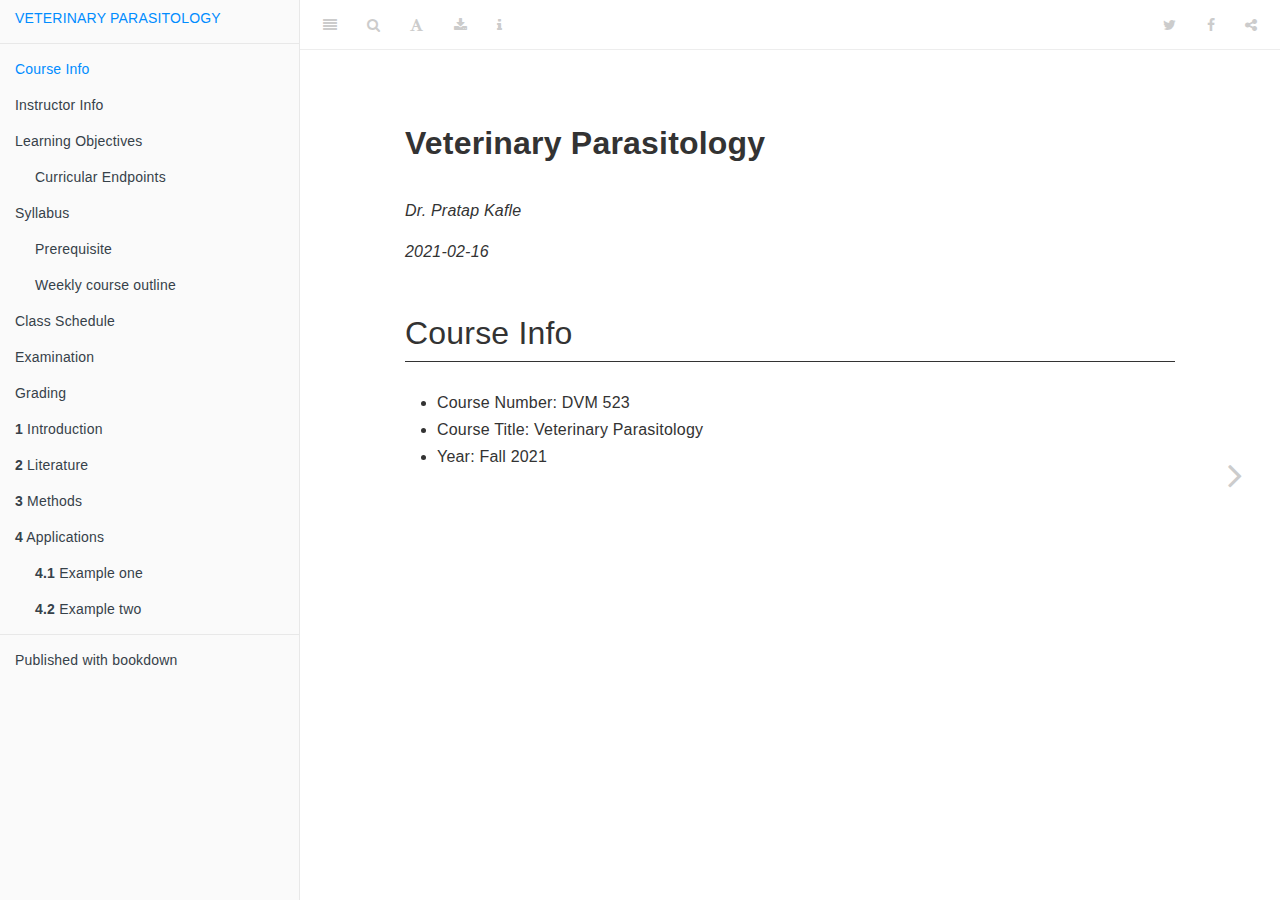
==== _book/index.html @ 23213d8e "First commit of the parasitology book. Just getting the template right" ====
<!DOCTYPE html>
<html lang="" xml:lang="">
<head>

  <meta charset="utf-8" />
  <meta http-equiv="X-UA-Compatible" content="IE=edge" />
  <title>Veterinary Parasitology</title>
  <meta name="description" content="This book is designed to provide valuable referencet to the veterinary parasitology course for 2nd Year DVM students. The book is for restricted use only." />
  <meta name="generator" content="bookdown 0.21 and GitBook 2.6.7" />

  <meta property="og:title" content="Veterinary Parasitology" />
  <meta property="og:type" content="book" />
  
  
  <meta property="og:description" content="This book is designed to provide valuable referencet to the veterinary parasitology course for 2nd Year DVM students. The book is for restricted use only." />
  

  <meta name="twitter:card" content="summary" />
  <meta name="twitter:title" content="Veterinary Parasitology" />
  
  <meta name="twitter:description" content="This book is designed to provide valuable referencet to the veterinary parasitology course for 2nd Year DVM students. The book is for restricted use only." />
  

<meta name="author" content="Dr. Pratap Kafle" />


<meta name="date" content="2021-02-16" />

  <meta name="viewport" content="width=device-width, initial-scale=1" />
  <meta name="apple-mobile-web-app-capable" content="yes" />
  <meta name="apple-mobile-web-app-status-bar-style" content="black" />
  
  

<link rel="next" href="instructor-info.html"/>
<script src="libs/header-attrs-2.6/header-attrs.js"></script>
<script src="libs/jquery-2.2.3/jquery.min.js"></script>
<link href="libs/gitbook-2.6.7/css/style.css" rel="stylesheet" />
<link href="libs/gitbook-2.6.7/css/plugin-table.css" rel="stylesheet" />
<link href="libs/gitbook-2.6.7/css/plugin-bookdown.css" rel="stylesheet" />
<link href="libs/gitbook-2.6.7/css/plugin-highlight.css" rel="stylesheet" />
<link href="libs/gitbook-2.6.7/css/plugin-search.css" rel="stylesheet" />
<link href="libs/gitbook-2.6.7/css/plugin-fontsettings.css" rel="stylesheet" />
<link href="libs/gitbook-2.6.7/css/plugin-clipboard.css" rel="stylesheet" />












<link rel="stylesheet" href="style.css" type="text/css" />
</head>

<body>



  <div class="book without-animation with-summary font-size-2 font-family-1" data-basepath=".">

    <div class="book-summary">
      <nav role="navigation">

<ul class="summary">
<li><a href="./">VETERINARY PARASITOLOGY</a></li>

<li class="divider"></li>
<li class="chapter" data-level="" data-path="index.html"><a href="index.html"><i class="fa fa-check"></i>Course Info</a></li>
<li class="chapter" data-level="" data-path="instructor-info.html"><a href="instructor-info.html"><i class="fa fa-check"></i>Instructor Info</a></li>
<li class="chapter" data-level="" data-path="learning-objectives.html"><a href="learning-objectives.html"><i class="fa fa-check"></i>Learning Objectives</a>
<ul>
<li class="chapter" data-level="" data-path="learning-objectives.html"><a href="learning-objectives.html#curricular-endpoints"><i class="fa fa-check"></i>Curricular Endpoints</a></li>
</ul></li>
<li class="chapter" data-level="" data-path="syllabus.html"><a href="syllabus.html"><i class="fa fa-check"></i>Syllabus</a>
<ul>
<li class="chapter" data-level="" data-path="syllabus.html"><a href="syllabus.html#prerequisite"><i class="fa fa-check"></i>Prerequisite</a></li>
<li class="chapter" data-level="" data-path="syllabus.html"><a href="syllabus.html#weekly-course-outline"><i class="fa fa-check"></i>Weekly course outline</a></li>
</ul></li>
<li class="chapter" data-level="" data-path="class-schedule.html"><a href="class-schedule.html"><i class="fa fa-check"></i>Class Schedule</a></li>
<li class="chapter" data-level="" data-path="examination.html"><a href="examination.html"><i class="fa fa-check"></i>Examination</a></li>
<li class="chapter" data-level="" data-path="grading.html"><a href="grading.html"><i class="fa fa-check"></i>Grading</a></li>
<li class="chapter" data-level="1" data-path="intro.html"><a href="intro.html"><i class="fa fa-check"></i><b>1</b> Introduction</a></li>
<li class="chapter" data-level="2" data-path="literature.html"><a href="literature.html"><i class="fa fa-check"></i><b>2</b> Literature</a></li>
<li class="chapter" data-level="3" data-path="methods.html"><a href="methods.html"><i class="fa fa-check"></i><b>3</b> Methods</a></li>
<li class="chapter" data-level="4" data-path="applications.html"><a href="applications.html"><i class="fa fa-check"></i><b>4</b> Applications</a>
<ul>
<li class="chapter" data-level="4.1" data-path="applications.html"><a href="applications.html#example-one"><i class="fa fa-check"></i><b>4.1</b> Example one</a></li>
<li class="chapter" data-level="4.2" data-path="applications.html"><a href="applications.html#example-two"><i class="fa fa-check"></i><b>4.2</b> Example two</a></li>
</ul></li>
<li class="divider"></li>
<li><a href="https://github.com/rstudio/bookdown" target="blank">Published with bookdown</a></li>

</ul>

      </nav>
    </div>

    <div class="book-body">
      <div class="body-inner">
        <div class="book-header" role="navigation">
          <h1>
            <i class="fa fa-circle-o-notch fa-spin"></i><a href="./">Veterinary Parasitology</a>
          </h1>
        </div>

        <div class="page-wrapper" tabindex="-1" role="main">
          <div class="page-inner">

            <section class="normal" id="section-">
<div id="header">
<h1 class="title">Veterinary Parasitology</h1>
<p class="author"><em>Dr. Pratap Kafle</em></p>
<p class="date"><em>2021-02-16</em></p>
</div>
<div id="course-info" class="section level1 unnumbered">
<h1>Course Info</h1>
<ul>
<li>Course Number: DVM 523</li>
<li>Course Title: Veterinary Parasitology</li>
<li>Year: Fall 2021</li>
</ul>
</div>
            </section>

          </div>
        </div>
      </div>

<a href="instructor-info.html" class="navigation navigation-next navigation-unique" aria-label="Next page"><i class="fa fa-angle-right"></i></a>
    </div>
  </div>
<script src="libs/gitbook-2.6.7/js/app.min.js"></script>
<script src="libs/gitbook-2.6.7/js/lunr.js"></script>
<script src="libs/gitbook-2.6.7/js/clipboard.min.js"></script>
<script src="libs/gitbook-2.6.7/js/plugin-search.js"></script>
<script src="libs/gitbook-2.6.7/js/plugin-sharing.js"></script>
<script src="libs/gitbook-2.6.7/js/plugin-fontsettings.js"></script>
<script src="libs/gitbook-2.6.7/js/plugin-bookdown.js"></script>
<script src="libs/gitbook-2.6.7/js/jquery.highlight.js"></script>
<script src="libs/gitbook-2.6.7/js/plugin-clipboard.js"></script>
<script>
gitbook.require(["gitbook"], function(gitbook) {
gitbook.start({
"sharing": {
"github": false,
"facebook": true,
"twitter": true,
"linkedin": false,
"weibo": false,
"instapaper": false,
"vk": false,
"all": ["facebook", "twitter", "linkedin", "weibo", "instapaper"]
},
"fontsettings": {
"theme": "white",
"family": "sans",
"size": 2
},
"edit": {
"link": null,
"text": null
},
"history": {
"link": null,
"text": null
},
"view": {
"link": null,
"text": null
},
"download": ["ParasitologyBook.pdf", "ParasitologyBook.epub"],
"toc": {
"collapse": "subsection"
}
});
});
</script>

</body>

</html>
---- _book/libs/gitbook-2.6.7/css/style.css ----
/*! normalize.css v2.1.0 | MIT License | git.io/normalize */img,legend{border:0}*,.fa{-webkit-font-smoothing:antialiased}.fa-ul>li,sub,sup{position:relative}.book .book-body .page-wrapper .page-inner section.normal hr:after,.book-langs-index .inner .languages:after,.buttons:after,.dropdown-menu .buttons:after{clear:both}body,html{-ms-text-size-adjust:100%;-webkit-text-size-adjust:100%}article,aside,details,figcaption,figure,footer,header,hgroup,main,nav,section,summary{display:block}audio,canvas,video{display:inline-block}.hidden,[hidden]{display:none}audio:not([controls]){display:none;height:0}html{font-family:sans-serif}body,figure{margin:0}a:focus{outline:dotted thin}a:active,a:hover{outline:0}h1{font-size:2em;margin:.67em 0}abbr[title]{border-bottom:1px dotted}b,strong{font-weight:700}dfn{font-style:italic}hr{-moz-box-sizing:content-box;box-sizing:content-box;height:0}mark{background:#ff0;color:#000}code,kbd,pre,samp{font-family:monospace,serif;font-size:1em}pre{white-space:pre-wrap}q{quotes:"\201C" "\201D" "\2018" "\2019"}small{font-size:80%}sub,sup{font-size:75%;line-height:0;vertical-align:baseline}sup{top:-.5em}sub{bottom:-.25em}svg:not(:root){overflow:hidden}fieldset{border:1px solid silver;margin:0 2px;padding:.35em .625em .75em}legend{padding:0}button,input,select,textarea{font-family:inherit;font-size:100%;margin:0}button,input{line-height:normal}button,select{text-transform:none}button,html input[type=button],input[type=reset],input[type=submit]{-webkit-appearance:button;cursor:pointer}button[disabled],html input[disabled]{cursor:default}input[type=checkbox],input[type=radio]{box-sizing:border-box;padding:0}input[type=search]{-webkit-appearance:textfield;-moz-box-sizing:content-box;-webkit-box-sizing:content-box;box-sizing:content-box}input[type=search]::-webkit-search-cancel-button{margin-right:10px;}button::-moz-focus-inner,input::-moz-focus-inner{border:0;padding:0}textarea{overflow:auto;vertical-align:top}table{border-collapse:collapse;border-spacing:0}/*!
 * Preboot v2
 *
 * Open sourced under MIT license by @mdo.
 * Some variables and mixins from Bootstrap (Apache 2 license).
 */.link-inherit,.link-inherit:focus,.link-inherit:hover{color:inherit}.fa,.fa-stack{display:inline-block}/*!
 *  Font Awesome 4.1.0 by @davegandy - http://fontawesome.io - @fontawesome
 *  License - http://fontawesome.io/license (Font: SIL OFL 1.1, CSS: MIT License)
 */@font-face{font-family:FontAwesome;src:url(./fontawesome/fontawesome-webfont.ttf?v=4.1.0) format('truetype');font-weight:400;font-style:normal}.fa{font-family:FontAwesome;font-style:normal;font-weight:400;line-height:1;-moz-osx-font-smoothing:grayscale}.book .book-header,.book .book-summary{font-family:"Helvetica Neue",Helvetica,Arial,sans-serif}.fa-lg{font-size:1.33333333em;line-height:.75em;vertical-align:-15%}.fa-2x{font-size:2em}.fa-3x{font-size:3em}.fa-4x{font-size:4em}.fa-5x{font-size:5em}.fa-fw{width:1.28571429em;text-align:center}.fa-ul{padding-left:0;margin-left:2.14285714em;list-style-type:none}.fa-li{position:absolute;left:-2.14285714em;width:2.14285714em;top:.14285714em;text-align:center}.fa-li.fa-lg{left:-1.85714286em}.fa-border{padding:.2em .25em .15em;border:.08em solid #eee;border-radius:.1em}.pull-right{float:right}.pull-left{float:left}.fa.pull-left{margin-right:.3em}.fa.pull-right{margin-left:.3em}.fa-spin{-webkit-animation:spin 2s infinite linear;-moz-animation:spin 2s infinite linear;-o-animation:spin 2s infinite linear;animation:spin 2s infinite linear}@-moz-keyframes spin{0%{-moz-transform:rotate(0)}100%{-moz-transform:rotate(359deg)}}@-webkit-keyframes spin{0%{-webkit-transform:rotate(0)}100%{-webkit-transform:rotate(359deg)}}@-o-keyframes spin{0%{-o-transform:rotate(0)}100%{-o-transform:rotate(359deg)}}@keyframes spin{0%{-webkit-transform:rotate(0);transform:rotate(0)}100%{-webkit-transform:rotate(359deg);transform:rotate(359deg)}}.fa-rotate-90{filter:progid:DXImageTransform.Microsoft.BasicImage(rotation=1);-webkit-transform:rotate(90deg);-moz-transform:rotate(90deg);-ms-transform:rotate(90deg);-o-transform:rotate(90deg);transform:rotate(90deg)}.fa-rotate-180{filter:progid:DXImageTransform.Microsoft.BasicImage(rotation=2);-webkit-transform:rotate(180deg);-moz-transform:rotate(180deg);-ms-transform:rotate(180deg);-o-transform:rotate(180deg);transform:rotate(180deg)}.fa-rotate-270{filter:progid:DXImageTransform.Microsoft.BasicImage(rotation=3);-webkit-transform:rotate(270deg);-moz-transform:rotate(270deg);-ms-transform:rotate(270deg);-o-transform:rotate(270deg);transform:rotate(270deg)}.fa-flip-horizontal{filter:progid:DXImageTransform.Microsoft.BasicImage(rotation=0, mirror=1);-webkit-transform:scale(-1,1);-moz-transform:scale(-1,1);-ms-transform:scale(-1,1);-o-transform:scale(-1,1);transform:scale(-1,1)}.fa-flip-vertical{filter:progid:DXImageTransform.Microsoft.BasicImage(rotation=2, mirror=1);-webkit-transform:scale(1,-1);-moz-transform:scale(1,-1);-ms-transform:scale(1,-1);-o-transform:scale(1,-1);transform:scale(1,-1)}.fa-stack{position:relative;width:2em;height:2em;line-height:2em;vertical-align:middle}.fa-stack-1x,.fa-stack-2x{position:absolute;left:0;width:100%;text-align:center}.fa-stack-1x{line-height:inherit}.fa-stack-2x{font-size:2em}.fa-inverse{color:#fff}.fa-glass:before{content:"\f000"}.fa-music:before{content:"\f001"}.fa-search:before{content:"\f002"}.fa-envelope-o:before{content:"\f003"}.fa-heart:before{content:"\f004"}.fa-star:before{content:"\f005"}.fa-star-o:before{content:"\f006"}.fa-user:before{content:"\f007"}.fa-film:before{content:"\f008"}.fa-th-large:before{content:"\f009"}.fa-th:before{content:"\f00a"}.fa-th-list:before{content:"\f00b"}.fa-check:before{content:"\f00c"}.fa-times:before{content:"\f00d"}.fa-search-plus:before{content:"\f00e"}.fa-search-minus:before{content:"\f010"}.fa-power-off:before{content:"\f011"}.fa-signal:before{content:"\f012"}.fa-cog:before,.fa-gear:before{content:"\f013"}.fa-trash-o:before{content:"\f014"}.fa-home:before{content:"\f015"}.fa-file-o:before{content:"\f016"}.fa-clock-o:before{content:"\f017"}.fa-road:before{content:"\f018"}.fa-download:before{content:"\f019"}.fa-arrow-circle-o-down:before{content:"\f01a"}.fa-arrow-circle-o-up:before{content:"\f01b"}.fa-inbox:before{content:"\f01c"}.fa-play-circle-o:before{content:"\f01d"}.fa-repeat:before,.fa-rotate-right:before{content:"\f01e"}.fa-refresh:before{content:"\f021"}.fa-list-alt:before{content:"\f022"}.fa-lock:before{content:"\f023"}.fa-flag:before{content:"\f024"}.fa-headphones:before{content:"\f025"}.fa-volume-off:before{content:"\f026"}.fa-volume-down:before{content:"\f027"}.fa-volume-up:before{content:"\f028"}.fa-qrcode:before{content:"\f029"}.fa-barcode:before{content:"\f02a"}.fa-tag:before{content:"\f02b"}.fa-tags:before{content:"\f02c"}.fa-book:before{content:"\f02d"}.fa-bookmark:before{content:"\f02e"}.fa-print:before{content:"\f02f"}.fa-camera:before{content:"\f030"}.fa-font:before{content:"\f031"}.fa-bold:before{content:"\f032"}.fa-italic:before{content:"\f033"}.fa-text-height:before{content:"\f034"}.fa-text-width:before{content:"\f035"}.fa-align-left:before{content:"\f036"}.fa-align-center:before{content:"\f037"}.fa-align-right:before{content:"\f038"}.fa-align-justify:before{content:"\f039"}.fa-list:before{content:"\f03a"}.fa-dedent:before,.fa-outdent:before{content:"\f03b"}.fa-indent:before{content:"\f03c"}.fa-video-camera:before{content:"\f03d"}.fa-image:before,.fa-photo:before,.fa-picture-o:before{content:"\f03e"}.fa-pencil:before{content:"\f040"}.fa-map-marker:before{content:"\f041"}.fa-adjust:before{content:"\f042"}.fa-tint:before{content:"\f043"}.fa-edit:before,.fa-pencil-square-o:before{content:"\f044"}.fa-share-square-o:before{content:"\f045"}.fa-check-square-o:before{content:"\f046"}.fa-arrows:before{content:"\f047"}.fa-step-backward:before{content:"\f048"}.fa-fast-backward:before{content:"\f049"}.fa-backward:before{content:"\f04a"}.fa-play:before{content:"\f04b"}.fa-pause:before{content:"\f04c"}.fa-stop:before{content:"\f04d"}.fa-forward:before{content:"\f04e"}.fa-fast-forward:before{content:"\f050"}.fa-step-forward:before{content:"\f051"}.fa-eject:before{content:"\f052"}.fa-chevron-left:before{content:"\f053"}.fa-chevron-right:before{content:"\f054"}.fa-plus-circle:before{content:"\f055"}.fa-minus-circle:before{content:"\f056"}.fa-times-circle:before{content:"\f057"}.fa-check-circle:before{content:"\f058"}.fa-question-circle:before{content:"\f059"}.fa-info-circle:before{content:"\f05a"}.fa-crosshairs:before{content:"\f05b"}.fa-times-circle-o:before{content:"\f05c"}.fa-check-circle-o:before{content:"\f05d"}.fa-ban:before{content:"\f05e"}.fa-arrow-left:before{content:"\f060"}.fa-arrow-right:before{content:"\f061"}.fa-arrow-up:before{content:"\f062"}.fa-arrow-down:before{content:"\f063"}.fa-mail-forward:before,.fa-share:before{content:"\f064"}.fa-expand:before{content:"\f065"}.fa-compress:before{content:"\f066"}.fa-plus:before{content:"\f067"}.fa-minus:before{content:"\f068"}.fa-asterisk:before{content:"\f069"}.fa-exclamation-circle:before{content:"\f06a"}.fa-gift:before{content:"\f06b"}.fa-leaf:before{content:"\f06c"}.fa-fire:before{content:"\f06d"}.fa-eye:before{content:"\f06e"}.fa-eye-slash:before{content:"\f070"}.fa-exclamation-triangle:before,.fa-warning:before{content:"\f071"}.fa-plane:before{content:"\f072"}.fa-calendar:before{content:"\f073"}.fa-random:before{content:"\f074"}.fa-comment:before{content:"\f075"}.fa-magnet:before{content:"\f076"}.fa-chevron-up:before{content:"\f077"}.fa-chevron-down:before{content:"\f078"}.fa-retweet:before{content:"\f079"}.fa-shopping-cart:before{content:"\f07a"}.fa-folder:before{content:"\f07b"}.fa-folder-open:before{content:"\f07c"}.fa-arrows-v:before{content:"\f07d"}.fa-arrows-h:before{content:"\f07e"}.fa-bar-chart-o:before{content:"\f080"}.fa-twitter-square:before{content:"\f081"}.fa-facebook-square:before{content:"\f082"}.fa-camera-retro:before{content:"\f083"}.fa-key:before{content:"\f084"}.fa-cogs:before,.fa-gears:before{content:"\f085"}.fa-comments:before{content:"\f086"}.fa-thumbs-o-up:before{content:"\f087"}.fa-thumbs-o-down:before{content:"\f088"}.fa-star-half:before{content:"\f089"}.fa-heart-o:before{content:"\f08a"}.fa-sign-out:before{content:"\f08b"}.fa-linkedin-square:before{content:"\f08c"}.fa-thumb-tack:before{content:"\f08d"}.fa-external-link:before{content:"\f08e"}.fa-sign-in:before{content:"\f090"}.fa-trophy:before{content:"\f091"}.fa-github-square:before{content:"\f092"}.fa-upload:before{content:"\f093"}.fa-lemon-o:before{content:"\f094"}.fa-phone:before{content:"\f095"}.fa-square-o:before{content:"\f096"}.fa-bookmark-o:before{content:"\f097"}.fa-phone-square:before{content:"\f098"}.fa-twitter:before{content:"\f099"}.fa-facebook:before{content:"\f09a"}.fa-github:before{content:"\f09b"}.fa-unlock:before{content:"\f09c"}.fa-credit-card:before{content:"\f09d"}.fa-rss:before{content:"\f09e"}.fa-hdd-o:before{content:"\f0a0"}.fa-bullhorn:before{content:"\f0a1"}.fa-bell:before{content:"\f0f3"}.fa-certificate:before{content:"\f0a3"}.fa-hand-o-right:before{content:"\f0a4"}.fa-hand-o-left:before{content:"\f0a5"}.fa-hand-o-up:before{content:"\f0a6"}.fa-hand-o-down:before{content:"\f0a7"}.fa-arrow-circle-left:before{content:"\f0a8"}.fa-arrow-circle-right:before{content:"\f0a9"}.fa-arrow-circle-up:before{content:"\f0aa"}.fa-arrow-circle-down:before{content:"\f0ab"}.fa-globe:before{content:"\f0ac"}.fa-wrench:before{content:"\f0ad"}.fa-tasks:before{content:"\f0ae"}.fa-filter:before{content:"\f0b0"}.fa-briefcase:before{content:"\f0b1"}.fa-arrows-alt:before{content:"\f0b2"}.fa-group:before,.fa-users:before{content:"\f0c0"}.fa-chain:before,.fa-link:before{content:"\f0c1"}.fa-cloud:before{content:"\f0c2"}.fa-flask:before{content:"\f0c3"}.fa-cut:before,.fa-scissors:before{content:"\f0c4"}.fa-copy:before,.fa-files-o:before{content:"\f0c5"}.fa-paperclip:before{content:"\f0c6"}.fa-floppy-o:before,.fa-save:before{content:"\f0c7"}.fa-square:before{content:"\f0c8"}.fa-bars:before,.fa-navicon:before,.fa-reorder:before{content:"\f0c9"}.fa-list-ul:before{content:"\f0ca"}.fa-list-ol:before{content:"\f0cb"}.fa-strikethrough:before{content:"\f0cc"}.fa-underline:before{content:"\f0cd"}.fa-table:before{content:"\f0ce"}.fa-magic:before{content:"\f0d0"}.fa-truck:before{content:"\f0d1"}.fa-pinterest:before{content:"\f0d2"}.fa-pinterest-square:before{content:"\f0d3"}.fa-google-plus-square:before{content:"\f0d4"}.fa-google-plus:before{content:"\f0d5"}.fa-money:before{content:"\f0d6"}.fa-caret-down:before{content:"\f0d7"}.fa-caret-up:before{content:"\f0d8"}.fa-caret-left:before{content:"\f0d9"}.fa-caret-right:before{content:"\f0da"}.fa-columns:before{content:"\f0db"}.fa-sort:before,.fa-unsorted:before{content:"\f0dc"}.fa-sort-desc:before,.fa-sort-down:before{content:"\f0dd"}.fa-sort-asc:before,.fa-sort-up:before{content:"\f0de"}.fa-envelope:before{content:"\f0e0"}.fa-linkedin:before{content:"\f0e1"}.fa-rotate-left:before,.fa-undo:before{content:"\f0e2"}.fa-gavel:before,.fa-legal:before{content:"\f0e3"}.fa-dashboard:before,.fa-tachometer:before{content:"\f0e4"}.fa-comment-o:before{content:"\f0e5"}.fa-comments-o:before{content:"\f0e6"}.fa-bolt:before,.fa-flash:before{content:"\f0e7"}.fa-sitemap:before{content:"\f0e8"}.fa-umbrella:before{content:"\f0e9"}.fa-clipboard:before,.fa-paste:before{content:"\f0ea"}.fa-lightbulb-o:before{content:"\f0eb"}.fa-exchange:before{content:"\f0ec"}.fa-cloud-download:before{content:"\f0ed"}.fa-cloud-upload:before{content:"\f0ee"}.fa-user-md:before{content:"\f0f0"}.fa-stethoscope:before{content:"\f0f1"}.fa-suitcase:before{content:"\f0f2"}.fa-bell-o:before{content:"\f0a2"}.fa-coffee:before{content:"\f0f4"}.fa-cutlery:before{content:"\f0f5"}.fa-file-text-o:before{content:"\f0f6"}.fa-building-o:before{content:"\f0f7"}.fa-hospital-o:before{content:"\f0f8"}.fa-ambulance:before{content:"\f0f9"}.fa-medkit:before{content:"\f0fa"}.fa-fighter-jet:before{content:"\f0fb"}.fa-beer:before{content:"\f0fc"}.fa-h-square:before{content:"\f0fd"}.fa-plus-square:before{content:"\f0fe"}.fa-angle-double-left:before{content:"\f100"}.fa-angle-double-right:before{content:"\f101"}.fa-angle-double-up:before{content:"\f102"}.fa-angle-double-down:before{content:"\f103"}.fa-angle-left:before{content:"\f104"}.fa-angle-right:before{content:"\f105"}.fa-angle-up:before{content:"\f106"}.fa-angle-down:before{content:"\f107"}.fa-desktop:before{content:"\f108"}.fa-laptop:before{content:"\f109"}.fa-tablet:before{content:"\f10a"}.fa-mobile-phone:before,.fa-mobile:before{content:"\f10b"}.fa-circle-o:before{content:"\f10c"}.fa-quote-left:before{content:"\f10d"}.fa-quote-right:before{content:"\f10e"}.fa-spinner:before{content:"\f110"}.fa-circle:before{content:"\f111"}.fa-mail-reply:before,.fa-reply:before{content:"\f112"}.fa-github-alt:before{content:"\f113"}.fa-folder-o:before{content:"\f114"}.fa-folder-open-o:before{content:"\f115"}.fa-smile-o:before{content:"\f118"}.fa-frown-o:before{content:"\f119"}.fa-meh-o:before{content:"\f11a"}.fa-gamepad:before{content:"\f11b"}.fa-keyboard-o:before{content:"\f11c"}.fa-flag-o:before{content:"\f11d"}.fa-flag-checkered:before{content:"\f11e"}.fa-terminal:before{content:"\f120"}.fa-code:before{content:"\f121"}.fa-mail-reply-all:before,.fa-reply-all:before{content:"\f122"}.fa-star-half-empty:before,.fa-star-half-full:before,.fa-star-half-o:before{content:"\f123"}.fa-location-arrow:before{content:"\f124"}.fa-crop:before{content:"\f125"}.fa-code-fork:before{content:"\f126"}.fa-chain-broken:before,.fa-unlink:before{content:"\f127"}.fa-question:before{content:"\f128"}.fa-info:before{content:"\f129"}.fa-exclamation:before{content:"\f12a"}.fa-superscript:before{content:"\f12b"}.fa-subscript:before{content:"\f12c"}.fa-eraser:before{content:"\f12d"}.fa-puzzle-piece:before{content:"\f12e"}.fa-microphone:before{content:"\f130"}.fa-microphone-slash:before{content:"\f131"}.fa-shield:before{content:"\f132"}.fa-calendar-o:before{content:"\f133"}.fa-fire-extinguisher:before{content:"\f134"}.fa-rocket:before{content:"\f135"}.fa-maxcdn:before{content:"\f136"}.fa-chevron-circle-left:before{content:"\f137"}.fa-chevron-circle-right:before{content:"\f138"}.fa-chevron-circle-up:before{content:"\f139"}.fa-chevron-circle-down:before{content:"\f13a"}.fa-html5:before{content:"\f13b"}.fa-css3:before{content:"\f13c"}.fa-anchor:before{content:"\f13d"}.fa-unlock-alt:before{content:"\f13e"}.fa-bullseye:before{content:"\f140"}.fa-ellipsis-h:before{content:"\f141"}.fa-ellipsis-v:before{content:"\f142"}.fa-rss-square:before{content:"\f143"}.fa-play-circle:before{content:"\f144"}.fa-ticket:before{content:"\f145"}.fa-minus-square:before{content:"\f146"}.fa-minus-square-o:before{content:"\f147"}.fa-level-up:before{content:"\f148"}.fa-level-down:before{content:"\f149"}.fa-check-square:before{content:"\f14a"}.fa-pencil-square:before{content:"\f14b"}.fa-external-link-square:before{content:"\f14c"}.fa-share-square:before{content:"\f14d"}.fa-compass:before{content:"\f14e"}.fa-caret-square-o-down:before,.fa-toggle-down:before{content:"\f150"}.fa-caret-square-o-up:before,.fa-toggle-up:before{content:"\f151"}.fa-caret-square-o-right:before,.fa-toggle-right:before{content:"\f152"}.fa-eur:before,.fa-euro:before{content:"\f153"}.fa-gbp:before{content:"\f154"}.fa-dollar:before,.fa-usd:before{content:"\f155"}.fa-inr:before,.fa-rupee:before{content:"\f156"}.fa-cny:before,.fa-jpy:before,.fa-rmb:before,.fa-yen:before{content:"\f157"}.fa-rouble:before,.fa-rub:before,.fa-ruble:before{content:"\f158"}.fa-krw:before,.fa-won:before{content:"\f159"}.fa-bitcoin:before,.fa-btc:before{content:"\f15a"}.fa-file:before{content:"\f15b"}.fa-file-text:before{content:"\f15c"}.fa-sort-alpha-asc:before{content:"\f15d"}.fa-sort-alpha-desc:before{content:"\f15e"}.fa-sort-amount-asc:before{content:"\f160"}.fa-sort-amount-desc:before{content:"\f161"}.fa-sort-numeric-asc:before{content:"\f162"}.fa-sort-numeric-desc:before{content:"\f163"}.fa-thumbs-up:before{content:"\f164"}.fa-thumbs-down:before{content:"\f165"}.fa-youtube-square:before{content:"\f166"}.fa-youtube:before{content:"\f167"}.fa-xing:before{content:"\f168"}.fa-xing-square:before{content:"\f169"}.fa-youtube-play:before{content:"\f16a"}.fa-dropbox:before{content:"\f16b"}.fa-stack-overflow:before{content:"\f16c"}.fa-instagram:before{content:"\f16d"}.fa-flickr:before{content:"\f16e"}.fa-adn:before{content:"\f170"}.fa-bitbucket:before{content:"\f171"}.fa-bitbucket-square:before{content:"\f172"}.fa-tumblr:before{content:"\f173"}.fa-tumblr-square:before{content:"\f174"}.fa-long-arrow-down:before{content:"\f175"}.fa-long-arrow-up:before{content:"\f176"}.fa-long-arrow-left:before{content:"\f177"}.fa-long-arrow-right:before{content:"\f178"}.fa-apple:before{content:"\f179"}.fa-windows:before{content:"\f17a"}.fa-android:before{content:"\f17b"}.fa-linux:before{content:"\f17c"}.fa-dribbble:before{content:"\f17d"}.fa-skype:before{content:"\f17e"}.fa-foursquare:before{content:"\f180"}.fa-trello:before{content:"\f181"}.fa-female:before{content:"\f182"}.fa-male:before{content:"\f183"}.fa-gittip:before{content:"\f184"}.fa-sun-o:before{content:"\f185"}.fa-moon-o:before{content:"\f186"}.fa-archive:before{content:"\f187"}.fa-bug:before{content:"\f188"}.fa-vk:before{content:"\f189"}.fa-weibo:before{content:"\f18a"}.fa-renren:before{content:"\f18b"}.fa-pagelines:before{content:"\f18c"}.fa-stack-exchange:before{content:"\f18d"}.fa-arrow-circle-o-right:before{content:"\f18e"}.fa-arrow-circle-o-left:before{content:"\f190"}.fa-caret-square-o-left:before,.fa-toggle-left:before{content:"\f191"}.fa-dot-circle-o:before{content:"\f192"}.fa-wheelchair:before{content:"\f193"}.fa-vimeo-square:before{content:"\f194"}.fa-try:before,.fa-turkish-lira:before{content:"\f195"}.fa-plus-square-o:before{content:"\f196"}.fa-space-shuttle:before{content:"\f197"}.fa-slack:before{content:"\f198"}.fa-envelope-square:before{content:"\f199"}.fa-wordpress:before{content:"\f19a"}.fa-openid:before{content:"\f19b"}.fa-bank:before,.fa-institution:before,.fa-university:before{content:"\f19c"}.fa-graduation-cap:before,.fa-mortar-board:before{content:"\f19d"}.fa-yahoo:before{content:"\f19e"}.fa-google:before{content:"\f1a0"}.fa-reddit:before{content:"\f1a1"}.fa-reddit-square:before{content:"\f1a2"}.fa-stumbleupon-circle:before{content:"\f1a3"}.fa-stumbleupon:before{content:"\f1a4"}.fa-delicious:before{content:"\f1a5"}.fa-digg:before{content:"\f1a6"}.fa-pied-piper-square:before,.fa-pied-piper:before{content:"\f1a7"}.fa-pied-piper-alt:before{content:"\f1a8"}.fa-drupal:before{content:"\f1a9"}.fa-joomla:before{content:"\f1aa"}.fa-language:before{content:"\f1ab"}.fa-fax:before{content:"\f1ac"}.fa-building:before{content:"\f1ad"}.fa-child:before{content:"\f1ae"}.fa-paw:before{content:"\f1b0"}.fa-spoon:before{content:"\f1b1"}.fa-cube:before{content:"\f1b2"}.fa-cubes:before{content:"\f1b3"}.fa-behance:before{content:"\f1b4"}.fa-behance-square:before{content:"\f1b5"}.fa-steam:before{content:"\f1b6"}.fa-steam-square:before{content:"\f1b7"}.fa-recycle:before{content:"\f1b8"}.fa-automobile:before,.fa-car:before{content:"\f1b9"}.fa-cab:before,.fa-taxi:before{content:"\f1ba"}.fa-tree:before{content:"\f1bb"}.fa-spotify:before{content:"\f1bc"}.fa-deviantart:before{content:"\f1bd"}.fa-soundcloud:before{content:"\f1be"}.fa-database:before{content:"\f1c0"}.fa-file-pdf-o:before{content:"\f1c1"}.fa-file-word-o:before{content:"\f1c2"}.fa-file-excel-o:before{content:"\f1c3"}.fa-file-powerpoint-o:before{content:"\f1c4"}.fa-file-image-o:before,.fa-file-photo-o:before,.fa-file-picture-o:before{content:"\f1c5"}.fa-file-archive-o:before,.fa-file-zip-o:before{content:"\f1c6"}.fa-file-audio-o:before,.fa-file-sound-o:before{content:"\f1c7"}.fa-file-movie-o:before,.fa-file-video-o:before{content:"\f1c8"}.fa-file-code-o:before{content:"\f1c9"}.fa-vine:before{content:"\f1ca"}.fa-codepen:before{content:"\f1cb"}.fa-jsfiddle:before{content:"\f1cc"}.fa-life-bouy:before,.fa-life-ring:before,.fa-life-saver:before,.fa-support:before{content:"\f1cd"}.fa-circle-o-notch:before{content:"\f1ce"}.fa-ra:before,.fa-rebel:before{content:"\f1d0"}.fa-empire:before,.fa-ge:before{content:"\f1d1"}.fa-git-square:before{content:"\f1d2"}.fa-git:before{content:"\f1d3"}.fa-hacker-news:before{content:"\f1d4"}.fa-tencent-weibo:before{content:"\f1d5"}.fa-qq:before{content:"\f1d6"}.fa-wechat:before,.fa-weixin:before{content:"\f1d7"}.fa-paper-plane:before,.fa-send:before{content:"\f1d8"}.fa-paper-plane-o:before,.fa-send-o:before{content:"\f1d9"}.fa-history:before{content:"\f1da"}.fa-circle-thin:before{content:"\f1db"}.fa-header:before{content:"\f1dc"}.fa-paragraph:before{content:"\f1dd"}.fa-sliders:before{content:"\f1de"}.fa-share-alt:before{content:"\f1e0"}.fa-share-alt-square:before{content:"\f1e1"}.fa-bomb:before{content:"\f1e2"}.book-langs-index{width:100%;height:100%;padding:40px 0;margin:0;overflow:auto}@media (max-width:600px){.book-langs-index{padding:0}}.book-langs-index .inner{max-width:600px;width:100%;margin:0 auto;padding:30px;background:#fff;border-radius:3px}.book-langs-index .inner h3{margin:0}.book-langs-index .inner .languages{list-style:none;padding:20px 30px;margin-top:20px;border-top:1px solid #eee}.book-langs-index .inner .languages:after,.book-langs-index .inner .languages:before{content:" ";display:table;line-height:0}.book-langs-index .inner .languages li{width:50%;float:left;padding:10px 5px;font-size:16px}@media (max-width:600px){.book-langs-index .inner .languages li{width:100%;max-width:100%}}.book .book-header{overflow:visible;height:50px;padding:0 8px;z-index:2;font-size:.85em;color:#7e888b;background:0 0}.book .book-header .btn{display:block;height:50px;padding:0 15px;border-bottom:none;color:#ccc;text-transform:uppercase;line-height:50px;-webkit-box-shadow:none!important;box-shadow:none!important;position:relative;font-size:14px}.book .book-header .btn:hover{position:relative;text-decoration:none;color:#444;background:0 0}.book .book-header h1{margin:0;font-size:20px;font-weight:200;text-align:center;line-height:50px;opacity:0;padding-left:200px;padding-right:200px;-webkit-transition:opacity .2s ease;-moz-transition:opacity .2s ease;-o-transition:opacity .2s ease;transition:opacity .2s ease;overflow:hidden;text-overflow:ellipsis;white-space:nowrap}.book .book-header h1 a,.book .book-header h1 a:hover{color:inherit;text-decoration:none}@media (max-width:1000px){.book .book-header h1{display:none}}.book .book-header h1 i{display:none}.book .book-header:hover h1{opacity:1}.book.is-loading .book-header h1 i{display:inline-block}.book.is-loading .book-header h1 a{display:none}.dropdown{position:relative}.dropdown-menu{position:absolute;top:100%;left:0;z-index:100;display:none;float:left;min-width:160px;padding:0;margin:2px 0 0;list-style:none;font-size:14px;background-color:#fafafa;border:1px solid rgba(0,0,0,.07);border-radius:1px;-webkit-box-shadow:0 6px 12px rgba(0,0,0,.175);box-shadow:0 6px 12px rgba(0,0,0,.175);background-clip:padding-box}.dropdown-menu.open{display:block}.dropdown-menu.dropdown-left{left:auto;right:4%}.dropdown-menu.dropdown-left .dropdown-caret{right:14px;left:auto}.dropdown-menu .dropdown-caret{position:absolute;top:-8px;left:14px;width:18px;height:10px;float:left;overflow:hidden}.dropdown-menu .dropdown-caret .caret-inner,.dropdown-menu .dropdown-caret .caret-outer{display:inline-block;top:0;border-left:9px solid transparent;border-right:9px solid transparent;position:absolute}.dropdown-menu .dropdown-caret .caret-outer{border-bottom:9px solid rgba(0,0,0,.1);height:auto;left:0;width:auto;margin-left:-1px}.dropdown-menu .dropdown-caret .caret-inner{margin-top:-1px;top:1px;border-bottom:9px solid #fafafa}.dropdown-menu .buttons{border-bottom:1px solid rgba(0,0,0,.07)}.dropdown-menu .buttons:after,.dropdown-menu .buttons:before{content:" ";display:table;line-height:0}.dropdown-menu .buttons:last-child{border-bottom:none}.dropdown-menu .buttons .button{border:0;background-color:transparent;color:#a6a6a6;width:100%;text-align:center;float:left;line-height:1.42857143;padding:8px 4px}.alert,.dropdown-menu .buttons .button:hover{color:#444}.dropdown-menu .buttons .button:focus,.dropdown-menu .buttons .button:hover{outline:0}.dropdown-menu .buttons .button.size-2{width:50%}.dropdown-menu .buttons .button.size-3{width:33%}.alert{padding:15px;margin-bottom:20px;background:#eee;border-bottom:5px solid #ddd}.alert-success{background:#dff0d8;border-color:#d6e9c6;color:#3c763d}.alert-info{background:#d9edf7;border-color:#bce8f1;color:#31708f}.alert-danger{background:#f2dede;border-color:#ebccd1;color:#a94442}.alert-warning{background:#fcf8e3;border-color:#faebcc;color:#8a6d3b}.book .book-summary{position:absolute;top:0;left:-300px;bottom:0;z-index:1;width:300px;color:#364149;background:#fafafa;border-right:1px solid rgba(0,0,0,.07);-webkit-transition:left 250ms ease;-moz-transition:left 250ms ease;-o-transition:left 250ms ease;transition:left 250ms ease}.book .book-summary ul.summary{position:absolute;top:0;left:0;right:0;bottom:0;overflow-y:auto;list-style:none;margin:0;padding:0;-webkit-transition:top .5s ease;-moz-transition:top .5s ease;-o-transition:top .5s ease;transition:top .5s ease}.book .book-summary ul.summary li{list-style:none}.book .book-summary ul.summary li.divider{height:1px;margin:7px 0;overflow:hidden;background:rgba(0,0,0,.07)}.book .book-summary ul.summary li i.fa-check{display:none;position:absolute;right:9px;top:16px;font-size:9px;color:#3c3}.book .book-summary ul.summary li.done>a{color:#364149;font-weight:400}.book .book-summary ul.summary li.done>a i{display:inline}.book .book-summary ul.summary li a,.book .book-summary ul.summary li span{display:block;padding:10px 15px;border-bottom:none;color:#364149;background:0 0;text-overflow:ellipsis;overflow:hidden;white-space:nowrap;position:relative}.book .book-summary ul.summary li span{cursor:not-allowed;opacity:.3;filter:alpha(opacity=30)}.book .book-summary ul.summary li a:hover,.book .book-summary ul.summary li.active>a{color:#008cff;background:0 0;text-decoration:none}.book .book-summary ul.summary li ul{padding-left:20px}@media (max-width:600px){.book .book-summary{width:calc(100% - 60px);bottom:0;left:-100%}}.book.with-summary .book-summary{left:0}.book.without-animation .book-summary{-webkit-transition:none!important;-moz-transition:none!important;-o-transition:none!important;transition:none!important}.book{position:relative;width:100%;height:100%}.book .book-body,.book .book-body .body-inner{position:absolute;top:0;left:0;overflow-y:auto;bottom:0;right:0}.book .book-body{color:#000;background:#fff;-webkit-transition:left 250ms ease;-moz-transition:left 250ms ease;-o-transition:left 250ms ease;transition:left 250ms ease}.book .book-body .page-wrapper{position:relative;outline:0}.book .book-body .page-wrapper .page-inner{max-width:800px;margin:0 auto;padding:20px 0 40px}.book .book-body .page-wrapper .page-inner section{margin:0;padding:5px 15px;background:#fff;border-radius:2px;line-height:1.7;font-size:1.6rem}.book .book-body .page-wrapper .page-inner .btn-group .btn{border-radius:0;background:#eee;border:0}@media (max-width:1240px){.book .book-body{-webkit-transition:-webkit-transform 250ms ease;-moz-transition:-moz-transform 250ms ease;-o-transition:-o-transform 250ms ease;transition:transform 250ms ease;padding-bottom:20px}.book .book-body .body-inner{position:static;min-height:calc(100% - 50px)}}@media (min-width:600px){.book.with-summary .book-body{left:300px}}@media (max-width:600px){.book.with-summary{overflow:hidden}.book.with-summary .book-body{-webkit-transform:translate(calc(100% - 60px),0);-moz-transform:translate(calc(100% - 60px),0);-ms-transform:translate(calc(100% - 60px),0);-o-transform:translate(calc(100% - 60px),0);transform:translate(calc(100% - 60px),0)}}.book.without-animation .book-body{-webkit-transition:none!important;-moz-transition:none!important;-o-transition:none!important;transition:none!important}.buttons:after,.buttons:before{content:" ";display:table;line-height:0}.button{border:0;background:#eee;color:#666;width:100%;text-align:center;float:left;line-height:1.42857143;padding:8px 4px}.button:hover{color:#444}.button:focus,.button:hover{outline:0}.button.size-2{width:50%}.button.size-3{width:33%}.book .book-body .page-wrapper .page-inner section{display:none}.book .book-body .page-wrapper .page-inner section.normal{display:block;word-wrap:break-word;overflow:hidden;color:#333;line-height:1.7;text-size-adjust:100%;-ms-text-size-adjust:100%;-webkit-text-size-adjust:100%;-moz-text-size-adjust:100%}.book .book-body .page-wrapper .page-inner section.normal *{box-sizing:border-box;-webkit-box-sizing:border-box;}.book .book-body .page-wrapper .page-inner section.normal>:first-child{margin-top:0!important}.book .book-body .page-wrapper .page-inner section.normal>:last-child{margin-bottom:0!important}.book .book-body .page-wrapper .page-inner section.normal blockquote,.book .book-body .page-wrapper .page-inner section.normal code,.book .book-body .page-wrapper .page-inner section.normal figure,.book .book-body .page-wrapper .page-inner section.normal img,.book .book-body .page-wrapper .page-inner section.normal pre,.book .book-body .page-wrapper .page-inner section.normal table,.book .book-body .page-wrapper .page-inner section.normal tr{page-break-inside:avoid}.book .book-body .page-wrapper .page-inner section.normal h2,.book .book-body .page-wrapper .page-inner section.normal h3,.book .book-body .page-wrapper .page-inner section.normal h4,.book .book-body .page-wrapper .page-inner section.normal h5,.book .book-body .page-wrapper .page-inner section.normal p{orphans:3;widows:3}.book .book-body .page-wrapper .page-inner section.normal h1,.book .book-body .page-wrapper .page-inner section.normal h2,.book .book-body .page-wrapper .page-inner section.normal h3,.book .book-body .page-wrapper .page-inner section.normal h4,.book .book-body .page-wrapper .page-inner section.normal h5{page-break-after:avoid}.book .book-body .page-wrapper .page-inner section.normal b,.book .book-body .page-wrapper .page-inner section.normal strong{font-weight:700}.book .book-body .page-wrapper .page-inner section.normal em{font-style:italic}.book .book-body .page-wrapper .page-inner section.normal blockquote,.book .book-body .page-wrapper .page-inner section.normal dl,.book .book-body .page-wrapper .page-inner section.normal ol,.book .book-body .page-wrapper .page-inner section.normal p,.book .book-body .page-wrapper .page-inner section.normal table,.book .book-body .page-wrapper .page-inner section.normal ul{margin-top:0;margin-bottom:.85em}.book .book-body .page-wrapper .page-inner section.normal a{color:#4183c4;text-decoration:none;background:0 0}.book .book-body .page-wrapper .page-inner section.normal a:active,.book .book-body .page-wrapper .page-inner section.normal a:focus,.book .book-body .page-wrapper .page-inner section.normal a:hover{outline:0;text-decoration:underline}.book .book-body .page-wrapper .page-inner section.normal img{border:0;max-width:100%}.book .book-body .page-wrapper .page-inner section.normal hr{height:4px;padding:0;margin:1.7em 0;overflow:hidden;background-color:#e7e7e7;border:none}.book .book-body .page-wrapper .page-inner section.normal hr:after,.book .book-body .page-wrapper .page-inner section.normal hr:before{display:table;content:" "}.book .book-body .page-wrapper .page-inner section.normal h1,.book .book-body .page-wrapper .page-inner section.normal h2,.book .book-body .page-wrapper .page-inner section.normal h3,.book .book-body .page-wrapper .page-inner section.normal h4,.book .book-body .page-wrapper .page-inner section.normal h5,.book .book-body .page-wrapper .page-inner section.normal h6{margin-top:1.275em;margin-bottom:.85em;}.book .book-body .page-wrapper .page-inner section.normal h1{font-size:2em}.book .book-body .page-wrapper .page-inner section.normal h2{font-size:1.75em}.book .book-body .page-wrapper .page-inner section.normal h3{font-size:1.5em}.book .book-body .page-wrapper .page-inner section.normal h4{font-size:1.25em}.book .book-body .page-wrapper .page-inner section.normal h5{font-size:1em}.book .book-body .page-wrapper .page-inner section.normal h6{font-size:1em;color:#777}.book .book-body .page-wrapper .page-inner section.normal code,.book .book-body .page-wrapper .page-inner section.normal pre{font-family:Consolas,"Liberation Mono",Menlo,Courier,monospace;direction:ltr;border:none;color:inherit}.book .book-body .page-wrapper .page-inner section.normal pre{overflow:auto;word-wrap:normal;margin:0 0 1.275em;padding:.85em 1em;background:#f7f7f7}.book .book-body .page-wrapper .page-inner section.normal pre>code{display:inline;max-width:initial;padding:0;margin:0;overflow:initial;line-height:inherit;font-size:.85em;white-space:pre;background:0 0}.book .book-body .page-wrapper .page-inner section.normal pre>code:after,.book .book-body .page-wrapper .page-inner section.normal pre>code:before{content:normal}.book .book-body .page-wrapper .page-inner section.normal code{padding:.2em;margin:0;font-size:.85em;background-color:#f7f7f7}.book .book-body .page-wrapper .page-inner section.normal code:after,.book .book-body .page-wrapper .page-inner section.normal code:before{letter-spacing:-.2em;content:"\00a0"}.book .book-body .page-wrapper .page-inner section.normal ol,.book .book-body .page-wrapper .page-inner section.normal ul{padding:0 0 0 2em;margin:0 0 .85em}.book .book-body .page-wrapper .page-inner section.normal ol ol,.book .book-body .page-wrapper .page-inner section.normal ol ul,.book .book-body .page-wrapper .page-inner section.normal ul ol,.book .book-body .page-wrapper .page-inner section.normal ul ul{margin-top:0;margin-bottom:0}.book .book-body .page-wrapper .page-inner section.normal ol ol{list-style-type:lower-roman}.book .book-body .page-wrapper .page-inner section.normal blockquote{margin:0 0 .85em;padding:0 15px;opacity:0.75;border-left:4px solid #dcdcdc}.book .book-body .page-wrapper .page-inner section.normal blockquote:first-child{margin-top:0}.book .book-body .page-wrapper .page-inner section.normal blockquote:last-child{margin-bottom:0}.book .book-body .page-wrapper .page-inner section.normal dl{padding:0}.book .book-body .page-wrapper .page-inner section.normal dl dt{padding:0;margin-top:.85em;font-style:italic;font-weight:700}.book .book-body .page-wrapper .page-inner section.normal dl dd{padding:0 .85em;margin-bottom:.85em}.book .book-body .page-wrapper .page-inner section.normal dd{margin-left:0}.book .book-body .page-wrapper .page-inner section.normal .glossary-term{cursor:help;text-decoration:underline}.book .book-body .navigation{position:absolute;top:50px;bottom:0;margin:0;max-width:150px;min-width:90px;display:flex;justify-content:center;align-content:center;flex-direction:column;font-size:40px;color:#ccc;text-align:center;-webkit-transition:all 350ms ease;-moz-transition:all 350ms ease;-o-transition:all 350ms ease;transition:all 350ms ease}.book .book-body .navigation:hover{text-decoration:none;color:#444}.book .book-body .navigation.navigation-next{right:0}.book .book-body .navigation.navigation-prev{left:0}@media (max-width:1240px){.book .book-body .navigation{position:static;top:auto;max-width:50%;width:50%;display:inline-block;float:left}.book .book-body .navigation.navigation-unique{max-width:100%;width:100%}}.book .book-body .page-wrapper .page-inner section.glossary{margin-bottom:40px}.book .book-body .page-wrapper .page-inner section.glossary h2 a,.book .book-body .page-wrapper .page-inner section.glossary h2 a:hover{color:inherit;text-decoration:none}.book .book-body .page-wrapper .page-inner section.glossary .glossary-index{list-style:none;margin:0;padding:0}.book .book-body .page-wrapper .page-inner section.glossary .glossary-index li{display:inline;margin:0 8px;white-space:nowrap}*{-webkit-box-sizing:border-box;-moz-box-sizing:border-box;box-sizing:border-box;-webkit-overflow-scrolling:touch;-webkit-tap-highlight-color:transparent;-webkit-text-size-adjust:none;-webkit-touch-callout:none}a{text-decoration:none}body,html{height:100%}html{font-size:62.5%}body{text-rendering:optimizeLegibility;font-smoothing:antialiased;font-family:"Helvetica Neue",Helvetica,Arial,sans-serif;font-size:14px;letter-spacing:.2px;text-size-adjust:100%}
.book .book-summary ul.summary li a span {display:inline;padding:initial;overflow:visible;cursor:auto;opacity:1;}
---- _book/libs/gitbook-2.6.7/css/plugin-table.css ----
.book .book-body .page-wrapper .page-inner section.normal table{display:table;width:100%;border-collapse:collapse;border-spacing:0;overflow:auto}.book .book-body .page-wrapper .page-inner section.normal table td,.book .book-body .page-wrapper .page-inner section.normal table th{padding:6px 13px;border:1px solid #ddd}.book .book-body .page-wrapper .page-inner section.normal table tr{background-color:#fff;border-top:1px solid #ccc}.book .book-body .page-wrapper .page-inner section.normal table tr:nth-child(2n){background-color:#f8f8f8}.book .book-body .page-wrapper .page-inner section.normal table th{font-weight:700}
---- _book/libs/gitbook-2.6.7/css/plugin-bookdown.css ----
.book .book-header h1 {
  padding-left: 20px;
  padding-right: 20px;
}
.book .book-header.fixed {
  position: fixed;
  right: 0;
  top: 0;
  left: 0;
  border-bottom: 1px solid rgba(0,0,0,.07);
}
span.search-highlight {
  background-color: #ffff88;
}
@media (min-width: 600px) {
  .book.with-summary .book-header.fixed {
    left: 300px;
  }
}
@media (max-width: 1240px) {
  .book .book-body.fixed {
    top: 50px;
  }
  .book .book-body.fixed .body-inner {
    top: auto;
  }
}
@media (max-width: 600px) {
  .book.with-summary .book-header.fixed {
    left: calc(100% - 60px);
    min-width: 300px;
  }
  .book.with-summary .book-body {
    transform: none;
    left: calc(100% - 60px);
    min-width: 300px;
  }
  .book .book-body.fixed {
    top: 0;
  }
}

.book .book-body.fixed .body-inner {
  top: 50px;
}
.book .book-body .page-wrapper .page-inner section.normal sub, .book .book-body .page-wrapper .page-inner section.normal sup {
  font-size: 85%;
}

@media print {
  .book .book-summary, .book .book-body .book-header, .fa {
    display: none !important;
  }
  .book .book-body.fixed {
    left: 0px;
  }
  .book .book-body,.book .book-body .body-inner, .book.with-summary {
    overflow: visible !important;
  }
}
.kable_wrapper {
  border-spacing: 20px 0;
  border-collapse: separate;
  border: none;
  margin: auto;
}
.kable_wrapper > tbody > tr > td {
  vertical-align: top;
}
.book .book-body .page-wrapper .page-inner section.normal table tr.header {
  border-top-width: 2px;
}
.book .book-body .page-wrapper .page-inner section.normal table tr:last-child td {
  border-bottom-width: 2px;
}
.book .book-body .page-wrapper .page-inner section.normal table td, .book .book-body .page-wrapper .page-inner section.normal table th {
  border-left: none;
  border-right: none;
}
.book .book-body .page-wrapper .page-inner section.normal table.kable_wrapper > tbody > tr, .book .book-body .page-wrapper .page-inner section.normal table.kable_wrapper > tbody > tr > td {
  border-top: none;
}
.book .book-body .page-wrapper .page-inner section.normal table.kable_wrapper > tbody > tr:last-child > td {
    border-bottom: none;
}

div.theorem, div.lemma, div.corollary, div.proposition, div.conjecture {
  font-style: italic;
}
span.theorem, span.lemma, span.corollary, span.proposition, span.conjecture {
  font-style: normal;
}
div.proof>*:last-child:after {
  content: "\25a2";
  float: right;
}
.header-section-number {
  padding-right: .5em;
}
---- _book/libs/gitbook-2.6.7/css/plugin-highlight.css ----
.book .book-body .page-wrapper .page-inner section.normal pre,
.book .book-body .page-wrapper .page-inner section.normal code {
  /* http://jmblog.github.com/color-themes-for-google-code-highlightjs */
  /* Tomorrow Comment */
  /* Tomorrow Red */
  /* Tomorrow Orange */
  /* Tomorrow Yellow */
  /* Tomorrow Green */
  /* Tomorrow Aqua */
  /* Tomorrow Blue */
  /* Tomorrow Purple */
}
.book .book-body .page-wrapper .page-inner section.normal pre .hljs-comment,
.book .book-body .page-wrapper .page-inner section.normal code .hljs-comment,
.book .book-body .page-wrapper .page-inner section.normal pre .hljs-title,
.book .book-body .page-wrapper .page-inner section.normal code .hljs-title {
  color: #8e908c;
}
.book .book-body .page-wrapper .page-inner section.normal pre .hljs-variable,
.book .book-body .page-wrapper .page-inner section.normal code .hljs-variable,
.book .book-body .page-wrapper .page-inner section.normal pre .hljs-attribute,
.book .book-body .page-wrapper .page-inner section.normal code .hljs-attribute,
.book .book-body .page-wrapper .page-inner section.normal pre .hljs-tag,
.book .book-body .page-wrapper .page-inner section.normal code .hljs-tag,
.book .book-body .page-wrapper .page-inner section.normal pre .hljs-regexp,
.book .book-body .page-wrapper .page-inner section.normal code .hljs-regexp,
.book .book-body .page-wrapper .page-inner section.normal pre .ruby .hljs-constant,
.book .book-body .page-wrapper .page-inner section.normal code .ruby .hljs-constant,
.book .book-body .page-wrapper .page-inner section.normal pre .xml .hljs-tag .hljs-title,
.book .book-body .page-wrapper .page-inner section.normal code .xml .hljs-tag .hljs-title,
.book .book-body .page-wrapper .page-inner section.normal pre .xml .hljs-pi,
.book .book-body .page-wrapper .page-inner section.normal code .xml .hljs-pi,
.book .book-body .page-wrapper .page-inner section.normal pre .xml .hljs-doctype,
.book .book-body .page-wrapper .page-inner section.normal code .xml .hljs-doctype,
.book .book-body .page-wrapper .page-inner section.normal pre .html .hljs-doctype,
.book .book-body .page-wrapper .page-inner section.normal code .html .hljs-doctype,
.book .book-body .page-wrapper .page-inner section.normal pre .css .hljs-id,
.book .book-body .page-wrapper .page-inner section.normal code .css .hljs-id,
.book .book-body .page-wrapper .page-inner section.normal pre .css .hljs-class,
.book .book-body .page-wrapper .page-inner section.normal code .css .hljs-class,
.book .book-body .page-wrapper .page-inner section.normal pre .css .hljs-pseudo,
.book .book-body .page-wrapper .page-inner section.normal code .css .hljs-pseudo {
  color: #c82829;
}
.book .book-body .page-wrapper .page-inner section.normal pre .hljs-number,
.book .book-body .page-wrapper .page-inner section.normal code .hljs-number,
.book .book-body .page-wrapper .page-inner section.normal pre .hljs-preprocessor,
.book .book-body .page-wrapper .page-inner section.normal code .hljs-preprocessor,
.book .book-body .page-wrapper .page-inner section.normal pre .hljs-pragma,
.book .book-body .page-wrapper .page-inner section.normal code .hljs-pragma,
.book .book-body .page-wrapper .page-inner section.normal pre .hljs-built_in,
.book .book-body .page-wrapper .page-inner section.normal code .hljs-built_in,
.book .book-body .page-wrapper .page-inner section.normal pre .hljs-literal,
.book .book-body .page-wrapper .page-inner section.normal code .hljs-literal,
.book .book-body .page-wrapper .page-inner section.normal pre .hljs-params,
.book .book-body .page-wrapper .page-inner section.normal code .hljs-params,
.book .book-body .page-wrapper .page-inner section.normal pre .hljs-constant,
.book .book-body .page-wrapper .page-inner section.normal code .hljs-constant {
  color: #f5871f;
}
.book .book-body .page-wrapper .page-inner section.normal pre .ruby .hljs-class .hljs-title,
.book .book-body .page-wrapper .page-inner section.normal code .ruby .hljs-class .hljs-title,
.book .book-body .page-wrapper .page-inner section.normal pre .css .hljs-rules .hljs-attribute,
.book .book-body .page-wrapper .page-inner section.normal code .css .hljs-rules .hljs-attribute {
  color: #eab700;
}
.book .book-body .page-wrapper .page-inner section.normal pre .hljs-string,
.book .book-body .page-wrapper .page-inner section.normal code .hljs-string,
.book .book-body .page-wrapper .page-inner section.normal pre .hljs-value,
.book .book-body .page-wrapper .page-inner section.normal code .hljs-value,
.book .book-body .page-wrapper .page-inner section.normal pre .hljs-inheritance,
.book .book-body .page-wrapper .page-inner section.normal code .hljs-inheritance,
.book .book-body .page-wrapper .page-inner section.normal pre .hljs-header,
.book .book-body .page-wrapper .page-inner section.normal code .hljs-header,
.book .book-body .page-wrapper .page-inner section.normal pre .ruby .hljs-symbol,
.book .book-body .page-wrapper .page-inner section.normal code .ruby .hljs-symbol,
.book .book-body .page-wrapper .page-inner section.normal pre .xml .hljs-cdata,
.book .book-body .page-wrapper .page-inner section.normal code .xml .hljs-cdata {
  color: #718c00;
}
.book .book-body .page-wrapper .page-inner section.normal pre .css .hljs-hexcolor,
.book .book-body .page-wrapper .page-inner section.normal code .css .hljs-hexcolor {
  color: #3e999f;
}
.book .book-body .page-wrapper .page-inner section.normal pre .hljs-function,
.book .book-body .page-wrapper .page-inner section.normal code .hljs-function,
.book .book-body .page-wrapper .page-inner section.normal pre .python .hljs-decorator,
.book .book-body .page-wrapper .page-inner section.normal code .python .hljs-decorator,
.book .book-body .page-wrapper .page-inner section.normal pre .python .hljs-title,
.book .book-body .page-wrapper .page-inner section.normal code .python .hljs-title,
.book .book-body .page-wrapper .page-inner section.normal pre .ruby .hljs-function .hljs-title,
.book .book-body .page-wrapper .page-inner section.normal code .ruby .hljs-function .hljs-title,
.book .book-body .page-wrapper .page-inner section.normal pre .ruby .hljs-title .hljs-keyword,
.book .book-body .page-wrapper .page-inner section.normal code .ruby .hljs-title .hljs-keyword,
.book .book-body .page-wrapper .page-inner section.normal pre .perl .hljs-sub,
.book .book-body .page-wrapper .page-inner section.normal code .perl .hljs-sub,
.book .book-body .page-wrapper .page-inner section.normal pre .javascript .hljs-title,
.book .book-body .page-wrapper .page-inner section.normal code .javascript .hljs-title,
.book .book-body .page-wrapper .page-inner section.normal pre .coffeescript .hljs-title,
.book .book-body .page-wrapper .page-inner section.normal code .coffeescript .hljs-title {
  color: #4271ae;
}
.book .book-body .page-wrapper .page-inner section.normal pre .hljs-keyword,
.book .book-body .page-wrapper .page-inner section.normal code .hljs-keyword,
.book .book-body .page-wrapper .page-inner section.normal pre .javascript .hljs-function,
.book .book-body .page-wrapper .page-inner section.normal code .javascript .hljs-function {
  color: #8959a8;
}
.book .book-body .page-wrapper .page-inner section.normal pre .hljs,
.book .book-body .page-wrapper .page-inner section.normal code .hljs {
  display: block;
  background: white;
  color: #4d4d4c;
  padding: 0.5em;
}
.book .book-body .page-wrapper .page-inner section.normal pre .coffeescript .javascript,
.book .book-body .page-wrapper .page-inner section.normal code .coffeescript .javascript,
.book .book-body .page-wrapper .page-inner section.normal pre .javascript .xml,
.book .book-body .page-wrapper .page-inner section.normal code .javascript .xml,
.book .book-body .page-wrapper .page-inner section.normal pre .tex .hljs-formula,
.book .book-body .page-wrapper .page-inner section.normal code .tex .hljs-formula,
.book .book-body .page-wrapper .page-inner section.normal pre .xml .javascript,
.book .book-body .page-wrapper .page-inner section.normal code .xml .javascript,
.book .book-body .page-wrapper .page-inner section.normal pre .xml .vbscript,
.book .book-body .page-wrapper .page-inner section.normal code .xml .vbscript,
.book .book-body .page-wrapper .page-inner section.normal pre .xml .css,
.book .book-body .page-wrapper .page-inner section.normal code .xml .css,
.book .book-body .page-wrapper .page-inner section.normal pre .xml .hljs-cdata,
.book .book-body .page-wrapper .page-inner section.normal code .xml .hljs-cdata {
  opacity: 0.5;
}
.book.color-theme-1 .book-body .page-wrapper .page-inner section.normal pre,
.book.color-theme-1 .book-body .page-wrapper .page-inner section.normal code {
  /*

Orginal Style from ethanschoonover.com/solarized (c) Jeremy Hull <sourdrums@gmail.com>

*/
  /* Solarized Green */
  /* Solarized Cyan */
  /* Solarized Blue */
  /* Solarized Yellow */
  /* Solarized Orange */
  /* Solarized Red */
  /* Solarized Violet */
}
.book.color-theme-1 .book-body .page-wrapper .page-inner section.normal pre .hljs,
.book.color-theme-1 .book-body .page-wrapper .page-inner section.normal code .hljs {
  display: block;
  padding: 0.5em;
  background: #fdf6e3;
  color: #657b83;
}
.book.color-theme-1 .book-body .page-wrapper .page-inner section.normal pre .hljs-comment,
.book.color-theme-1 .book-body .page-wrapper .page-inner section.normal code .hljs-comment,
.book.color-theme-1 .book-body .page-wrapper .page-inner section.normal pre .hljs-template_comment,
.book.color-theme-1 .book-body .page-wrapper .page-inner section.normal code .hljs-template_comment,
.book.color-theme-1 .book-body .page-wrapper .page-inner section.normal pre .diff .hljs-header,
.book.color-theme-1 .book-body .page-wrapper .page-inner section.normal code .diff .hljs-header,
.book.color-theme-1 .book-body .page-wrapper .page-inner section.normal pre .hljs-doctype,
.book.color-theme-1 .book-body .page-wrapper .page-inner section.normal code .hljs-doctype,
.book.color-theme-1 .book-body .page-wrapper .page-inner section.normal pre .hljs-pi,
.book.color-theme-1 .book-body .page-wrapper .page-inner section.normal code .hljs-pi,
.book.color-theme-1 .book-body .page-wrapper .page-inner section.normal pre .lisp .hljs-string,
.book.color-theme-1 .book-body .page-wrapper .page-inner section.normal code .lisp .hljs-string,
.book.color-theme-1 .book-body .page-wrapper .page-inner section.normal pre .hljs-javadoc,
.book.color-theme-1 .book-body .page-wrapper .page-inner section.normal code .hljs-javadoc {
  color: #93a1a1;
}
.book.color-theme-1 .book-body .page-wrapper .page-inner section.normal pre .hljs-keyword,
.book.color-theme-1 .book-body .page-wrapper .page-inner section.normal code .hljs-keyword,
.book.color-theme-1 .book-body .page-wrapper .page-inner section.normal pre .hljs-winutils,
.book.color-theme-1 .book-body .page-wrapper .page-inner section.normal code .hljs-winutils,
.book.color-theme-1 .book-body .page-wrapper .page-inner section.normal pre .method,
.book.color-theme-1 .book-body .page-wrapper .page-inner section.normal code .method,
.book.color-theme-1 .book-body .page-wrapper .page-inner section.normal pre .hljs-addition,
.book.color-theme-1 .book-body .page-wrapper .page-inner section.normal code .hljs-addition,
.book.color-theme-1 .book-body .page-wrapper .page-inner section.normal pre .css .hljs-tag,
.book.color-theme-1 .book-body .page-wrapper .page-inner section.normal code .css .hljs-tag,
.book.color-theme-1 .book-body .page-wrapper .page-inner section.normal pre .hljs-request,
.book.color-theme-1 .book-body .page-wrapper .page-inner section.normal code .hljs-request,
.book.color-theme-1 .book-body .page-wrapper .page-inner section.normal pre .hljs-status,
.book.color-theme-1 .book-body .page-wrapper .page-inner section.normal code .hljs-status,
.book.color-theme-1 .book-body .page-wrapper .page-inner section.normal pre .nginx .hljs-title,
.book.color-theme-1 .book-body .page-wrapper .page-inner section.normal code .nginx .hljs-title {
  color: #859900;
}
.book.color-theme-1 .book-body .page-wrapper .page-inner section.normal pre .hljs-number,
.book.color-theme-1 .book-body .page-wrapper .page-inner section.normal code .hljs-number,
.book.color-theme-1 .book-body .page-wrapper .page-inner section.normal pre .hljs-command,
.book.color-theme-1 .book-body .page-wrapper .page-inner section.normal code .hljs-command,
.book.color-theme-1 .book-body .page-wrapper .page-inner section.normal pre .hljs-string,
.book.color-theme-1 .book-body .page-wrapper .page-inner section.normal code .hljs-string,
.book.color-theme-1 .book-body .page-wrapper .page-inner section.normal pre .hljs-tag .hljs-value,
.book.color-theme-1 .book-body .page-wrapper .page-inner section.normal code .hljs-tag .hljs-value,
.book.color-theme-1 .book-body .page-wrapper .page-inner section.normal pre .hljs-rules .hljs-value,
.book.color-theme-1 .book-body .page-wrapper .page-inner section.normal code .hljs-rules .hljs-value,
.book.color-theme-1 .book-body .page-wrapper .page-inner section.normal pre .hljs-phpdoc,
.book.color-theme-1 .book-body .page-wrapper .page-inner section.normal code .hljs-phpdoc,
.book.color-theme-1 .book-body .page-wrapper .page-inner section.normal pre .tex .hljs-formula,
.book.color-theme-1 .book-body .page-wrapper .page-inner section.normal code .tex .hljs-formula,
.book.color-theme-1 .book-body .page-wrapper .page-inner section.normal pre .hljs-regexp,
.book.color-theme-1 .book-body .page-wrapper .page-inner section.normal code .hljs-regexp,
.book.color-theme-1 .book-body .page-wrapper .page-inner section.normal pre .hljs-hexcolor,
.book.color-theme-1 .book-body .page-wrapper .page-inner section.normal code .hljs-hexcolor,
.book.color-theme-1 .book-body .page-wrapper .page-inner section.normal pre .hljs-link_url,
.book.color-theme-1 .book-body .page-wrapper .page-inner section.normal code .hljs-link_url {
  color: #2aa198;
}
.book.color-theme-1 .book-body .page-wrapper .page-inner section.normal pre .hljs-title,
.book.color-theme-1 .book-body .page-wrapper .page-inner section.normal code .hljs-title,
.book.color-theme-1 .book-body .page-wrapper .page-inner section.normal pre .hljs-localvars,
.book.color-theme-1 .book-body .page-wrapper .page-inner section.normal code .hljs-localvars,
.book.color-theme-1 .book-body .page-wrapper .page-inner section.normal pre .hljs-chunk,
.book.color-theme-1 .book-body .page-wrapper .page-inner section.normal code .hljs-chunk,
.book.color-theme-1 .book-body .page-wrapper .page-inner section.normal pre .hljs-decorator,
.book.color-theme-1 .book-body .page-wrapper .page-inner section.normal code .hljs-decorator,
.book.color-theme-1 .book-body .page-wrapper .page-inner section.normal pre .hljs-built_in,
.book.color-theme-1 .book-body .page-wrapper .page-inner section.normal code .hljs-built_in,
.book.color-theme-1 .book-body .page-wrapper .page-inner section.normal pre .hljs-identifier,
.book.color-theme-1 .book-body .page-wrapper .page-inner section.normal code .hljs-identifier,
.book.color-theme-1 .book-body .page-wrapper .page-inner section.normal pre .vhdl .hljs-literal,
.book.color-theme-1 .book-body .page-wrapper .page-inner section.normal code .vhdl .hljs-literal,
.book.color-theme-1 .book-body .page-wrapper .page-inner section.normal pre .hljs-id,
.book.color-theme-1 .book-body .page-wrapper .page-inner section.normal code .hljs-id,
.book.color-theme-1 .book-body .page-wrapper .page-inner section.normal pre .css .hljs-function,
.book.color-theme-1 .book-body .page-wrapper .page-inner section.normal code .css .hljs-function {
  color: #268bd2;
}
.book.color-theme-1 .book-body .page-wrapper .page-inner section.normal pre .hljs-attribute,
.book.color-theme-1 .book-body .page-wrapper .page-inner section.normal code .hljs-attribute,
.book.color-theme-1 .book-body .page-wrapper .page-inner section.normal pre .hljs-variable,
.book.color-theme-1 .book-body .page-wrapper .page-inner section.normal code .hljs-variable,
.book.color-theme-1 .book-body .page-wrapper .page-inner section.normal pre .lisp .hljs-body,
.book.color-theme-1 .book-body .page-wrapper .page-inner section.normal code .lisp .hljs-body,
.book.color-theme-1 .book-body .page-wrapper .page-inner section.normal pre .smalltalk .hljs-number,
.book.color-theme-1 .book-body .page-wrapper .page-inner section.normal code .smalltalk .hljs-number,
.book.color-theme-1 .book-body .page-wrapper .page-inner section.normal pre .hljs-constant,
.book.color-theme-1 .book-body .page-wrapper .page-inner section.normal code .hljs-constant,
.book.color-theme-1 .book-body .page-wrapper .page-inner section.normal pre .hljs-class .hljs-title,
.book.color-theme-1 .book-body .page-wrapper .page-inner section.normal code .hljs-class .hljs-title,
.book.color-theme-1 .book-body .page-wrapper .page-inner section.normal pre .hljs-parent,
.book.color-theme-1 .book-body .page-wrapper .page-inner section.normal code .hljs-parent,
.book.color-theme-1 .book-body .page-wrapper .page-inner section.normal pre .haskell .hljs-type,
.book.color-theme-1 .book-body .page-wrapper .page-inner section.normal code .haskell .hljs-type,
.book.color-theme-1 .book-body .page-wrapper .page-inner section.normal pre .hljs-link_reference,
.book.color-theme-1 .book-body .page-wrapper .page-inner section.normal code .hljs-link_reference {
  color: #b58900;
}
.book.color-theme-1 .book-body .page-wrapper .page-inner section.normal pre .hljs-preprocessor,
.book.color-theme-1 .book-body .page-wrapper .page-inner section.normal code .hljs-preprocessor,
.book.color-theme-1 .book-body .page-wrapper .page-inner section.normal pre .hljs-preprocessor .hljs-keyword,
.book.color-theme-1 .book-body .page-wrapper .page-inner section.normal code .hljs-preprocessor .hljs-keyword,
.book.color-theme-1 .book-body .page-wrapper .page-inner section.normal pre .hljs-pragma,
.book.color-theme-1 .book-body .page-wrapper .page-inner section.normal code .hljs-pragma,
.book.color-theme-1 .book-body .page-wrapper .page-inner section.normal pre .hljs-shebang,
.book.color-theme-1 .book-body .page-wrapper .page-inner section.normal code .hljs-shebang,
.book.color-theme-1 .book-body .page-wrapper .page-inner section.normal pre .hljs-symbol,
.book.color-theme-1 .book-body .page-wrapper .page-inner section.normal code .hljs-symbol,
.book.color-theme-1 .book-body .page-wrapper .page-inner section.normal pre .hljs-symbol .hljs-string,
.book.color-theme-1 .book-body .page-wrapper .page-inner section.normal code .hljs-symbol .hljs-string,
.book.color-theme-1 .book-body .page-wrapper .page-inner section.normal pre .diff .hljs-change,
.book.color-theme-1 .book-body .page-wrapper .page-inner section.normal code .diff .hljs-change,
.book.color-theme-1 .book-body .page-wrapper .page-inner section.normal pre .hljs-special,
.book.color-theme-1 .book-body .page-wrapper .page-inner section.normal code .hljs-special,
.book.color-theme-1 .book-body .page-wrapper .page-inner section.normal pre .hljs-attr_selector,
.book.color-theme-1 .book-body .page-wrapper .page-inner section.normal code .hljs-attr_selector,
.book.color-theme-1 .book-body .page-wrapper .page-inner section.normal pre .hljs-subst,
.book.color-theme-1 .book-body .page-wrapper .page-inner section.normal code .hljs-subst,
.book.color-theme-1 .book-body .page-wrapper .page-inner section.normal pre .hljs-cdata,
.book.color-theme-1 .book-body .page-wrapper .page-inner section.normal code .hljs-cdata,
.book.color-theme-1 .book-body .page-wrapper .page-inner section.normal pre .clojure .hljs-title,
.book.color-theme-1 .book-body .page-wrapper .page-inner section.normal code .clojure .hljs-title,
.book.color-theme-1 .book-body .page-wrapper .page-inner section.normal pre .css .hljs-pseudo,
.book.color-theme-1 .book-body .page-wrapper .page-inner section.normal code .css .hljs-pseudo,
.book.color-theme-1 .book-body .page-wrapper .page-inner section.normal pre .hljs-header,
.book.color-theme-1 .book-body .page-wrapper .page-inner section.normal code .hljs-header {
  color: #cb4b16;
}
.book.color-theme-1 .book-body .page-wrapper .page-inner section.normal pre .hljs-deletion,
.book.color-theme-1 .book-body .page-wrapper .page-inner section.normal code .hljs-deletion,
.book.color-theme-1 .book-body .page-wrapper .page-inner section.normal pre .hljs-important,
.book.color-theme-1 .book-body .page-wrapper .page-inner section.normal code .hljs-important {
  color: #dc322f;
}
.book.color-theme-1 .book-body .page-wrapper .page-inner section.normal pre .hljs-link_label,
.book.color-theme-1 .book-body .page-wrapper .page-inner section.normal code .hljs-link_label {
  color: #6c71c4;
}
.book.color-theme-1 .book-body .page-wrapper .page-inner section.normal pre .tex .hljs-formula,
.book.color-theme-1 .book-body .page-wrapper .page-inner section.normal code .tex .hljs-formula {
  background: #eee8d5;
}
.book.color-theme-2 .book-body .page-wrapper .page-inner section.normal pre,
.book.color-theme-2 .book-body .page-wrapper .page-inner section.normal code {
  /* Tomorrow Night Bright Theme */
  /* Original theme - https://github.com/chriskempson/tomorrow-theme */
  /* http://jmblog.github.com/color-themes-for-google-code-highlightjs */
  /* Tomorrow Comment */
  /* Tomorrow Red */
  /* Tomorrow Orange */
  /* Tomorrow Yellow */
  /* Tomorrow Green */
  /* Tomorrow Aqua */
  /* Tomorrow Blue */
  /* Tomorrow Purple */
}
.book.color-theme-2 .book-body .page-wrapper .page-inner section.normal pre .hljs-comment,
.book.color-theme-2 .book-body .page-wrapper .page-inner section.normal code .hljs-comment,
.book.color-theme-2 .book-body .page-wrapper .page-inner section.normal pre .hljs-title,
.book.color-theme-2 .book-body .page-wrapper .page-inner section.normal code .hljs-title {
  color: #969896;
}
.book.color-theme-2 .book-body .page-wrapper .page-inner section.normal pre .hljs-variable,
.book.color-theme-2 .book-body .page-wrapper .page-inner section.normal code .hljs-variable,
.book.color-theme-2 .book-body .page-wrapper .page-inner section.normal pre .hljs-attribute,
.book.color-theme-2 .book-body .page-wrapper .page-inner section.normal code .hljs-attribute,
.book.color-theme-2 .book-body .page-wrapper .page-inner section.normal pre .hljs-tag,
.book.color-theme-2 .book-body .page-wrapper .page-inner section.normal code .hljs-tag,
.book.color-theme-2 .book-body .page-wrapper .page-inner section.normal pre .hljs-regexp,
.book.color-theme-2 .book-body .page-wrapper .page-inner section.normal code .hljs-regexp,
.book.color-theme-2 .book-body .page-wrapper .page-inner section.normal pre .ruby .hljs-constant,
.book.color-theme-2 .book-body .page-wrapper .page-inner section.normal code .ruby .hljs-constant,
.book.color-theme-2 .book-body .page-wrapper .page-inner section.normal pre .xml .hljs-tag .hljs-title,
.book.color-theme-2 .book-body .page-wrapper .page-inner section.normal code .xml .hljs-tag .hljs-title,
.book.color-theme-2 .book-body .page-wrapper .page-inner section.normal pre .xml .hljs-pi,
.book.color-theme-2 .book-body .page-wrapper .page-inner section.normal code .xml .hljs-pi,
.book.color-theme-2 .book-body .page-wrapper .page-inner section.normal pre .xml .hljs-doctype,
.book.color-theme-2 .book-body .page-wrapper .page-inner section.normal code .xml .hljs-doctype,
.book.color-theme-2 .book-body .page-wrapper .page-inner section.normal pre .html .hljs-doctype,
.book.color-theme-2 .book-body .page-wrapper .page-inner section.normal code .html .hljs-doctype,
.book.color-theme-2 .book-body .page-wrapper .page-inner section.normal pre .css .hljs-id,
.book.color-theme-2 .book-body .page-wrapper .page-inner section.normal code .css .hljs-id,
.book.color-theme-2 .book-body .page-wrapper .page-inner section.normal pre .css .hljs-class,
.book.color-theme-2 .book-body .page-wrapper .page-inner section.normal code .css .hljs-class,
.book.color-theme-2 .book-body .page-wrapper .page-inner section.normal pre .css .hljs-pseudo,
.book.color-theme-2 .book-body .page-wrapper .page-inner section.normal code .css .hljs-pseudo {
  color: #d54e53;
}
.book.color-theme-2 .book-body .page-wrapper .page-inner section.normal pre .hljs-number,
.book.color-theme-2 .book-body .page-wrapper .page-inner section.normal code .hljs-number,
.book.color-theme-2 .book-body .page-wrapper .page-inner section.normal pre .hljs-preprocessor,
.book.color-theme-2 .book-body .page-wrapper .page-inner section.normal code .hljs-preprocessor,
.book.color-theme-2 .book-body .page-wrapper .page-inner section.normal pre .hljs-pragma,
.book.color-theme-2 .book-body .page-wrapper .page-inner section.normal code .hljs-pragma,
.book.color-theme-2 .book-body .page-wrapper .page-inner section.normal pre .hljs-built_in,
.book.color-theme-2 .book-body .page-wrapper .page-inner section.normal code .hljs-built_in,
.book.color-theme-2 .book-body .page-wrapper .page-inner section.normal pre .hljs-literal,
.book.color-theme-2 .book-body .page-wrapper .page-inner section.normal code .hljs-literal,
.book.color-theme-2 .book-body .page-wrapper .page-inner section.normal pre .hljs-params,
.book.color-theme-2 .book-body .page-wrapper .page-inner section.normal code .hljs-params,
.book.color-theme-2 .book-body .page-wrapper .page-inner section.normal pre .hljs-constant,
.book.color-theme-2 .book-body .page-wrapper .page-inner section.normal code .hljs-constant {
  color: #e78c45;
}
.book.color-theme-2 .book-body .page-wrapper .page-inner section.normal pre .ruby .hljs-class .hljs-title,
.book.color-theme-2 .book-body .page-wrapper .page-inner section.normal code .ruby .hljs-class .hljs-title,
.book.color-theme-2 .book-body .page-wrapper .page-inner section.normal pre .css .hljs-rules .hljs-attribute,
.book.color-theme-2 .book-body .page-wrapper .page-inner section.normal code .css .hljs-rules .hljs-attribute {
  color: #e7c547;
}
.book.color-theme-2 .book-body .page-wrapper .page-inner section.normal pre .hljs-string,
.book.color-theme-2 .book-body .page-wrapper .page-inner section.normal code .hljs-string,
.book.color-theme-2 .book-body .page-wrapper .page-inner section.normal pre .hljs-value,
.book.color-theme-2 .book-body .page-wrapper .page-inner section.normal code .hljs-value,
.book.color-theme-2 .book-body .page-wrapper .page-inner section.normal pre .hljs-inheritance,
.book.color-theme-2 .book-body .page-wrapper .page-inner section.normal code .hljs-inheritance,
.book.color-theme-2 .book-body .page-wrapper .page-inner section.normal pre .hljs-header,
.book.color-theme-2 .book-body .page-wrapper .page-inner section.normal code .hljs-header,
.book.color-theme-2 .book-body .page-wrapper .page-inner section.normal pre .ruby .hljs-symbol,
.book.color-theme-2 .book-body .page-wrapper .page-inner section.normal code .ruby .hljs-symbol,
.book.color-theme-2 .book-body .page-wrapper .page-inner section.normal pre .xml .hljs-cdata,
.book.color-theme-2 .book-body .page-wrapper .page-inner section.normal code .xml .hljs-cdata {
  color: #b9ca4a;
}
.book.color-theme-2 .book-body .page-wrapper .page-inner section.normal pre .css .hljs-hexcolor,
.book.color-theme-2 .book-body .page-wrapper .page-inner section.normal code .css .hljs-hexcolor {
  color: #70c0b1;
}
.book.color-theme-2 .book-body .page-wrapper .page-inner section.normal pre .hljs-function,
.book.color-theme-2 .book-body .page-wrapper .page-inner section.normal code .hljs-function,
.book.color-theme-2 .book-body .page-wrapper .page-inner section.normal pre .python .hljs-decorator,
.book.color-theme-2 .book-body .page-wrapper .page-inner section.normal code .python .hljs-decorator,
.book.color-theme-2 .book-body .page-wrapper .page-inner section.normal pre .python .hljs-title,
.book.color-theme-2 .book-body .page-wrapper .page-inner section.normal code .python .hljs-title,
.book.color-theme-2 .book-body .page-wrapper .page-inner section.normal pre .ruby .hljs-function .hljs-title,
.book.color-theme-2 .book-body .page-wrapper .page-inner section.normal code .ruby .hljs-function .hljs-title,
.book.color-theme-2 .book-body .page-wrapper .page-inner section.normal pre .ruby .hljs-title .hljs-keyword,
.book.color-theme-2 .book-body .page-wrapper .page-inner section.normal code .ruby .hljs-title .hljs-keyword,
.book.color-theme-2 .book-body .page-wrapper .page-inner section.normal pre .perl .hljs-sub,
.book.color-theme-2 .book-body .page-wrapper .page-inner section.normal code .perl .hljs-sub,
.book.color-theme-2 .book-body .page-wrapper .page-inner section.normal pre .javascript .hljs-title,
.book.color-theme-2 .book-body .page-wrapper .page-inner section.normal code .javascript .hljs-title,
.book.color-theme-2 .book-body .page-wrapper .page-inner section.normal pre .coffeescript .hljs-title,
.book.color-theme-2 .book-body .page-wrapper .page-inner section.normal code .coffeescript .hljs-title {
  color: #7aa6da;
}
.book.color-theme-2 .book-body .page-wrapper .page-inner section.normal pre .hljs-keyword,
.book.color-theme-2 .book-body .page-wrapper .page-inner section.normal code .hljs-keyword,
.book.color-theme-2 .book-body .page-wrapper .page-inner section.normal pre .javascript .hljs-function,
.book.color-theme-2 .book-body .page-wrapper .page-inner section.normal code .javascript .hljs-function {
  color: #c397d8;
}
.book.color-theme-2 .book-body .page-wrapper .page-inner section.normal pre .hljs,
.book.color-theme-2 .book-body .page-wrapper .page-inner section.normal code .hljs {
  display: block;
  background: black;
  color: #eaeaea;
  padding: 0.5em;
}
.book.color-theme-2 .book-body .page-wrapper .page-inner section.normal pre .coffeescript .javascript,
.book.color-theme-2 .book-body .page-wrapper .page-inner section.normal code .coffeescript .javascript,
.book.color-theme-2 .book-body .page-wrapper .page-inner section.normal pre .javascript .xml,
.book.color-theme-2 .book-body .page-wrapper .page-inner section.normal code .javascript .xml,
.book.color-theme-2 .book-body .page-wrapper .page-inner section.normal pre .tex .hljs-formula,
.book.color-theme-2 .book-body .page-wrapper .page-inner section.normal code .tex .hljs-formula,
.book.color-theme-2 .book-body .page-wrapper .page-inner section.normal pre .xml .javascript,
.book.color-theme-2 .book-body .page-wrapper .page-inner section.normal code .xml .javascript,
.book.color-theme-2 .book-body .page-wrapper .page-inner section.normal pre .xml .vbscript,
.book.color-theme-2 .book-body .page-wrapper .page-inner section.normal code .xml .vbscript,
.book.color-theme-2 .book-body .page-wrapper .page-inner section.normal pre .xml .css,
.book.color-theme-2 .book-body .page-wrapper .page-inner section.normal code .xml .css,
.book.color-theme-2 .book-body .page-wrapper .page-inner section.normal pre .xml .hljs-cdata,
.book.color-theme-2 .book-body .page-wrapper .page-inner section.normal code .xml .hljs-cdata {
  opacity: 0.5;
}
---- _book/libs/gitbook-2.6.7/css/plugin-search.css ----
.book .book-summary .book-search {
  padding: 6px;
  background: transparent;
  position: absolute;
  top: -50px;
  left: 0px;
  right: 0px;
  transition: top 0.5s ease;
}
.book .book-summary .book-search input,
.book .book-summary .book-search input:focus,
.book .book-summary .book-search input:hover {
  width: 100%;
  background: transparent;
  border: 1px solid #ccc;
  box-shadow: none;
  outline: none;
  line-height: 22px;
  padding: 7px 4px;
  color: inherit;
  box-sizing: border-box;
}
.book.with-search .book-summary .book-search {
  top: 0px;
}
.book.with-search .book-summary ul.summary {
  top: 50px;
}
.with-search .summary li[data-level] a[href*=".html#"] {
  display: none;
}
---- _book/libs/gitbook-2.6.7/css/plugin-fontsettings.css ----
/*
 * Theme 1
 */
.color-theme-1 .dropdown-menu {
  background-color: #111111;
  border-color: #7e888b;
}
.color-theme-1 .dropdown-menu .dropdown-caret .caret-inner {
  border-bottom: 9px solid #111111;
}
.color-theme-1 .dropdown-menu .buttons {
  border-color: #7e888b;
}
.color-theme-1 .dropdown-menu .button {
  color: #afa790;
}
.color-theme-1 .dropdown-menu .button:hover {
  color: #73553c;
}
/*
 * Theme 2
 */
.color-theme-2 .dropdown-menu {
  background-color: #2d3143;
  border-color: #272a3a;
}
.color-theme-2 .dropdown-menu .dropdown-caret .caret-inner {
  border-bottom: 9px solid #2d3143;
}
.color-theme-2 .dropdown-menu .buttons {
  border-color: #272a3a;
}
.color-theme-2 .dropdown-menu .button {
  color: #62677f;
}
.color-theme-2 .dropdown-menu .button:hover {
  color: #f4f4f5;
}
.book .book-header .font-settings .font-enlarge {
  line-height: 30px;
  font-size: 1.4em;
}
.book .book-header .font-settings .font-reduce {
  line-height: 30px;
  font-size: 1em;
}
.book.color-theme-1 .book-body {
  color: #704214;
  background: #f3eacb;
}
.book.color-theme-1 .book-body .page-wrapper .page-inner section {
  background: #f3eacb;
}
.book.color-theme-2 .book-body {
  color: #bdcadb;
  background: #1c1f2b;
}
.book.color-theme-2 .book-body .page-wrapper .page-inner section {
  background: #1c1f2b;
}
.book.font-size-0 .book-body .page-inner section {
  font-size: 1.2rem;
}
.book.font-size-1 .book-body .page-inner section {
  font-size: 1.4rem;
}
.book.font-size-2 .book-body .page-inner section {
  font-size: 1.6rem;
}
.book.font-size-3 .book-body .page-inner section {
  font-size: 2.2rem;
}
.book.font-size-4 .book-body .page-inner section {
  font-size: 4rem;
}
.book.font-family-0 {
  font-family: Georgia, serif;
}
.book.font-family-1 {
  font-family: "Helvetica Neue", Helvetica, Arial, sans-serif;
}
.book.color-theme-1 .book-body .page-wrapper .page-inner section.normal {
  color: #704214;
}
.book.color-theme-1 .book-body .page-wrapper .page-inner section.normal a {
  color: inherit;
}
.book.color-theme-1 .book-body .page-wrapper .page-inner section.normal h1,
.book.color-theme-1 .book-body .page-wrapper .page-inner section.normal h2,
.book.color-theme-1 .book-body .page-wrapper .page-inner section.normal h3,
.book.color-theme-1 .book-body .page-wrapper .page-inner section.normal h4,
.book.color-theme-1 .book-body .page-wrapper .page-inner section.normal h5,
.book.color-theme-1 .book-body .page-wrapper .page-inner section.normal h6 {
  color: inherit;
}
.book.color-theme-1 .book-body .page-wrapper .page-inner section.normal h1,
.book.color-theme-1 .book-body .page-wrapper .page-inner section.normal h2 {
  border-color: inherit;
}
.book.color-theme-1 .book-body .page-wrapper .page-inner section.normal h6 {
  color: inherit;
}
.book.color-theme-1 .book-body .page-wrapper .page-inner section.normal hr {
  background-color: inherit;
}
.book.color-theme-1 .book-body .page-wrapper .page-inner section.normal blockquote {
  border-color: #c4b29f;
  opacity: 0.9;
}
.book.color-theme-1 .book-body .page-wrapper .page-inner section.normal pre,
.book.color-theme-1 .book-body .page-wrapper .page-inner section.normal code {
  background: #fdf6e3;
  color: #657b83;
  border-color: #f8df9c;
}
.book.color-theme-1 .book-body .page-wrapper .page-inner section.normal .highlight {
  background-color: inherit;
}
.book.color-theme-1 .book-body .page-wrapper .page-inner section.normal table th,
.book.color-theme-1 .book-body .page-wrapper .page-inner section.normal table td {
  border-color: #f5d06c;
}
.book.color-theme-1 .book-body .page-wrapper .page-inner section.normal table tr {
  color: inherit;
  background-color: #fdf6e3;
  border-color: #444444;
}
.book.color-theme-1 .book-body .page-wrapper .page-inner section.normal table tr:nth-child(2n) {
  background-color: #fbeecb;
}
.book.color-theme-2 .book-body .page-wrapper .page-inner section.normal {
  color: #bdcadb;
}
.book.color-theme-2 .book-body .page-wrapper .page-inner section.normal a {
  color: #3eb1d0;
}
.book.color-theme-2 .book-body .page-wrapper .page-inner section.normal h1,
.book.color-theme-2 .book-body .page-wrapper .page-inner section.normal h2,
.book.color-theme-2 .book-body .page-wrapper .page-inner section.normal h3,
.book.color-theme-2 .book-body .page-wrapper .page-inner section.normal h4,
.book.color-theme-2 .book-body .page-wrapper .page-inner section.normal h5,
.book.color-theme-2 .book-body .page-wrapper .page-inner section.normal h6 {
  color: #fffffa;
}
.book.color-theme-2 .book-body .page-wrapper .page-inner section.normal h1,
.book.color-theme-2 .book-body .page-wrapper .page-inner section.normal h2 {
  border-color: #373b4e;
}
.book.color-theme-2 .book-body .page-wrapper .page-inner section.normal h6 {
  color: #373b4e;
}
.book.color-theme-2 .book-body .page-wrapper .page-inner section.normal hr {
  background-color: #373b4e;
}
.book.color-theme-2 .book-body .page-wrapper .page-inner section.normal blockquote {
  border-color: #373b4e;
}
.book.color-theme-2 .book-body .page-wrapper .page-inner section.normal pre,
.book.color-theme-2 .book-body .page-wrapper .page-inner section.normal code {
  color: #9dbed8;
  background: #2d3143;
  border-color: #2d3143;
}
.book.color-theme-2 .book-body .page-wrapper .page-inner section.normal .highlight {
  background-color: #282a39;
}
.book.color-theme-2 .book-body .page-wrapper .page-inner section.normal table th,
.book.color-theme-2 .book-body .page-wrapper .page-inner section.normal table td {
  border-color: #3b3f54;
}
.book.color-theme-2 .book-body .page-wrapper .page-inner section.normal table tr {
  color: #b6c2d2;
  background-color: #2d3143;
  border-color: #3b3f54;
}
.book.color-theme-2 .book-body .page-wrapper .page-inner section.normal table tr:nth-child(2n) {
  background-color: #35394b;
}
.book.color-theme-1 .book-header {
  color: #afa790;
  background: transparent;
}
.book.color-theme-1 .book-header .btn {
  color: #afa790;
}
.book.color-theme-1 .book-header .btn:hover {
  color: #73553c;
  background: none;
}
.book.color-theme-1 .book-header h1 {
  color: #704214;
}
.book.color-theme-2 .book-header {
  color: #7e888b;
  background: transparent;
}
.book.color-theme-2 .book-header .btn {
  color: #3b3f54;
}
.book.color-theme-2 .book-header .btn:hover {
  color: #fffff5;
  background: none;
}
.book.color-theme-2 .book-header h1 {
  color: #bdcadb;
}
.book.color-theme-1 .book-body .navigation {
  color: #afa790;
}
.book.color-theme-1 .book-body .navigation:hover {
  color: #73553c;
}
.book.color-theme-2 .book-body .navigation {
  color: #383f52;
}
.book.color-theme-2 .book-body .navigation:hover {
  color: #fffff5;
}
/*
 * Theme 1
 */
.book.color-theme-1 .book-summary {
  color: #afa790;
  background: #111111;
  border-right: 1px solid rgba(0, 0, 0, 0.07);
}
.book.color-theme-1 .book-summary .book-search {
  background: transparent;
}
.book.color-theme-1 .book-summary .book-search input,
.book.color-theme-1 .book-summary .book-search input:focus {
  border: 1px solid transparent;
}
.book.color-theme-1 .book-summary ul.summary li.divider {
  background: #7e888b;
  box-shadow: none;
}
.book.color-theme-1 .book-summary ul.summary li i.fa-check {
  color: #33cc33;
}
.book.color-theme-1 .book-summary ul.summary li.done > a {
  color: #877f6a;
}
.book.color-theme-1 .book-summary ul.summary li a,
.book.color-theme-1 .book-summary ul.summary li span {
  color: #877f6a;
  background: transparent;
  font-weight: normal;
}
.book.color-theme-1 .book-summary ul.summary li.active > a,
.book.color-theme-1 .book-summary ul.summary li a:hover {
  color: #704214;
  background: transparent;
  font-weight: normal;
}
/*
 * Theme 2
 */
.book.color-theme-2 .book-summary {
  color: #bcc1d2;
  background: #2d3143;
  border-right: none;
}
.book.color-theme-2 .book-summary .book-search {
  background: transparent;
}
.book.color-theme-2 .book-summary .book-search input,
.book.color-theme-2 .book-summary .book-search input:focus {
  border: 1px solid transparent;
}
.book.color-theme-2 .book-summary ul.summary li.divider {
  background: #272a3a;
  box-shadow: none;
}
.book.color-theme-2 .book-summary ul.summary li i.fa-check {
  color: #33cc33;
}
.book.color-theme-2 .book-summary ul.summary li.done > a {
  color: #62687f;
}
.book.color-theme-2 .book-summary ul.summary li a,
.book.color-theme-2 .book-summary ul.summary li span {
  color: #c1c6d7;
  background: transparent;
  font-weight: 600;
}
.book.color-theme-2 .book-summary ul.summary li.active > a,
.book.color-theme-2 .book-summary ul.summary li a:hover {
  color: #f4f4f5;
  background: #252737;
  font-weight: 600;
}
---- _book/libs/gitbook-2.6.7/css/plugin-clipboard.css ----
div.sourceCode {
  position: relative;
}

.copy-to-clipboard-button {
  position: absolute;
  right: 0;
  top: 0;
  visibility: hidden;
}

.copy-to-clipboard-button:focus {
  outline: 0;
}

div.sourceCode:hover > .copy-to-clipboard-button {
  visibility: visible;
}
---- _book/style.css ----
p.caption {
  color: #777;
  margin-top: 10px;
}
p code {
  white-space: inherit;
}
pre {
  word-break: normal;
  word-wrap: normal;
}
pre code {
  white-space: inherit;
}

p.flushright {
  text-align: right;
}
blockquote > p:last-child {
  text-align: right;
}
blockquote > p:first-child {
  text-align: inherit;
}
.header-section-number {
  padding-right: .2em;
  font-weight: 500;
}
.level1 .header-section-number {
  display: inline-block;
  border-bottom: 3px solid;
}
.level1 h1 {
  border-bottom: 1px solid;
}
h1, h2, h3, h4, h5, h6 {
  font-weight: normal;
}
h1.title {
  font-weight: 700;
}
.smallcaps {
  font-variant: small-caps;
}
.book .book-body .page-wrapper .page-inner section.normal strong {
  font-weight: 600;
}
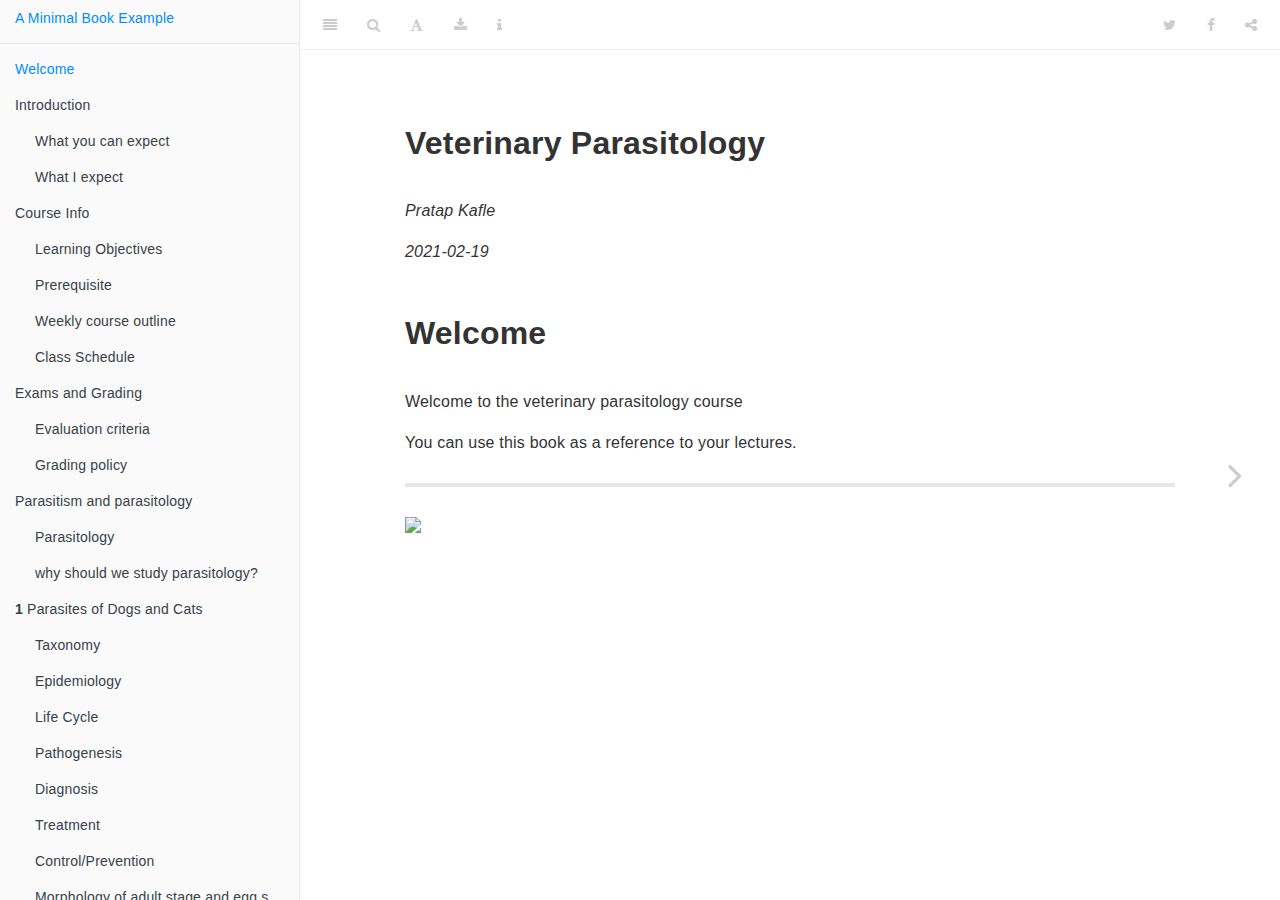
==== commit 450aa6f2: "Some changes and new files" ====
--- a/_book/index.html
+++ b/_book/index.html
@@ -5,26 +5,26 @@
   <meta charset="utf-8" />
   <meta http-equiv="X-UA-Compatible" content="IE=edge" />
   <title>Veterinary Parasitology</title>
-  <meta name="description" content="This book is designed to provide valuable referencet to the veterinary parasitology course for 2nd Year DVM students. The book is for restricted use only." />
+  <meta name="description" content="This is a minimal example of using the bookdown package to write a book. The output format for this example is bookdown::gitbook." />
   <meta name="generator" content="bookdown 0.21 and GitBook 2.6.7" />
 
   <meta property="og:title" content="Veterinary Parasitology" />
   <meta property="og:type" content="book" />
   
   
-  <meta property="og:description" content="This book is designed to provide valuable referencet to the veterinary parasitology course for 2nd Year DVM students. The book is for restricted use only." />
+  <meta property="og:description" content="This is a minimal example of using the bookdown package to write a book. The output format for this example is bookdown::gitbook." />
   
 
   <meta name="twitter:card" content="summary" />
   <meta name="twitter:title" content="Veterinary Parasitology" />
   
-  <meta name="twitter:description" content="This book is designed to provide valuable referencet to the veterinary parasitology course for 2nd Year DVM students. The book is for restricted use only." />
+  <meta name="twitter:description" content="This is a minimal example of using the bookdown package to write a book. The output format for this example is bookdown::gitbook." />
   
 
-<meta name="author" content="Dr. Pratap Kafle" />
+<meta name="author" content="Pratap Kafle" />
 
 
-<meta name="date" content="2021-02-16" />
+<meta name="date" content="2021-02-19" />
 
   <meta name="viewport" content="width=device-width, initial-scale=1" />
   <meta name="apple-mobile-web-app-capable" content="yes" />
@@ -32,7 +32,7 @@
   
   
 
-<link rel="next" href="instructor-info.html"/>
+<link rel="next" href="introduction.html"/>
 <script src="libs/header-attrs-2.6/header-attrs.js"></script>
 <script src="libs/jquery-2.2.3/jquery.min.js"></script>
 <link href="libs/gitbook-2.6.7/css/style.css" rel="stylesheet" />
@@ -67,30 +67,42 @@
       <nav role="navigation">
 
 <ul class="summary">
-<li><a href="./">VETERINARY PARASITOLOGY</a></li>
+<li><a href="./">A Minimal Book Example</a></li>
 
 <li class="divider"></li>
-<li class="chapter" data-level="" data-path="index.html"><a href="index.html"><i class="fa fa-check"></i>Course Info</a></li>
-<li class="chapter" data-level="" data-path="instructor-info.html"><a href="instructor-info.html"><i class="fa fa-check"></i>Instructor Info</a></li>
-<li class="chapter" data-level="" data-path="learning-objectives.html"><a href="learning-objectives.html"><i class="fa fa-check"></i>Learning Objectives</a>
+<li class="chapter" data-level="" data-path="index.html"><a href="index.html"><i class="fa fa-check"></i>Welcome</a></li>
+<li class="chapter" data-level="" data-path="introduction.html"><a href="introduction.html"><i class="fa fa-check"></i>Introduction</a>
 <ul>
-<li class="chapter" data-level="" data-path="learning-objectives.html"><a href="learning-objectives.html#curricular-endpoints"><i class="fa fa-check"></i>Curricular Endpoints</a></li>
+<li class="chapter" data-level="" data-path="introduction.html"><a href="introduction.html#what-you-can-expect"><i class="fa fa-check"></i>What you can expect</a></li>
+<li class="chapter" data-level="" data-path="introduction.html"><a href="introduction.html#what-i-expect"><i class="fa fa-check"></i>What I expect</a></li>
 </ul></li>
-<li class="chapter" data-level="" data-path="syllabus.html"><a href="syllabus.html"><i class="fa fa-check"></i>Syllabus</a>
+<li class="chapter" data-level="" data-path="course-info.html"><a href="course-info.html"><i class="fa fa-check"></i>Course Info</a>
 <ul>
-<li class="chapter" data-level="" data-path="syllabus.html"><a href="syllabus.html#prerequisite"><i class="fa fa-check"></i>Prerequisite</a></li>
-<li class="chapter" data-level="" data-path="syllabus.html"><a href="syllabus.html#weekly-course-outline"><i class="fa fa-check"></i>Weekly course outline</a></li>
+<li class="chapter" data-level="" data-path="course-info.html"><a href="course-info.html#learning-objectives"><i class="fa fa-check"></i>Learning Objectives</a></li>
+<li class="chapter" data-level="" data-path="course-info.html"><a href="course-info.html#prerequisite"><i class="fa fa-check"></i>Prerequisite</a></li>
+<li class="chapter" data-level="" data-path="course-info.html"><a href="course-info.html#weekly-course-outline"><i class="fa fa-check"></i>Weekly course outline</a></li>
+<li class="chapter" data-level="" data-path="course-info.html"><a href="course-info.html#class-schedule"><i class="fa fa-check"></i>Class Schedule</a></li>
 </ul></li>
-<li class="chapter" data-level="" data-path="class-schedule.html"><a href="class-schedule.html"><i class="fa fa-check"></i>Class Schedule</a></li>
-<li class="chapter" data-level="" data-path="examination.html"><a href="examination.html"><i class="fa fa-check"></i>Examination</a></li>
-<li class="chapter" data-level="" data-path="grading.html"><a href="grading.html"><i class="fa fa-check"></i>Grading</a></li>
-<li class="chapter" data-level="1" data-path="intro.html"><a href="intro.html"><i class="fa fa-check"></i><b>1</b> Introduction</a></li>
-<li class="chapter" data-level="2" data-path="literature.html"><a href="literature.html"><i class="fa fa-check"></i><b>2</b> Literature</a></li>
-<li class="chapter" data-level="3" data-path="methods.html"><a href="methods.html"><i class="fa fa-check"></i><b>3</b> Methods</a></li>
-<li class="chapter" data-level="4" data-path="applications.html"><a href="applications.html"><i class="fa fa-check"></i><b>4</b> Applications</a>
+<li class="chapter" data-level="" data-path="exams-and-grading.html"><a href="exams-and-grading.html"><i class="fa fa-check"></i>Exams and Grading</a>
 <ul>
-<li class="chapter" data-level="4.1" data-path="applications.html"><a href="applications.html#example-one"><i class="fa fa-check"></i><b>4.1</b> Example one</a></li>
-<li class="chapter" data-level="4.2" data-path="applications.html"><a href="applications.html#example-two"><i class="fa fa-check"></i><b>4.2</b> Example two</a></li>
+<li class="chapter" data-level="" data-path="exams-and-grading.html"><a href="exams-and-grading.html#evaluation-criteria"><i class="fa fa-check"></i>Evaluation criteria</a></li>
+<li class="chapter" data-level="" data-path="exams-and-grading.html"><a href="exams-and-grading.html#grading-policy"><i class="fa fa-check"></i>Grading policy</a></li>
+</ul></li>
+<li class="chapter" data-level="" data-path="parasitism-and-parasitology.html"><a href="parasitism-and-parasitology.html"><i class="fa fa-check"></i>Parasitism and parasitology</a>
+<ul>
+<li class="chapter" data-level="" data-path="parasitism-and-parasitology.html"><a href="parasitism-and-parasitology.html#parasitology"><i class="fa fa-check"></i>Parasitology</a></li>
+<li class="chapter" data-level="" data-path="parasitism-and-parasitology.html"><a href="parasitism-and-parasitology.html#why-should-we-study-parasitology"><i class="fa fa-check"></i>why should we study parasitology?</a></li>
+</ul></li>
+<li class="chapter" data-level="1" data-path="parasites-of-dogs-and-cats.html"><a href="parasites-of-dogs-and-cats.html"><i class="fa fa-check"></i><b>1</b> Parasites of Dogs and Cats</a>
+<ul>
+<li class="chapter" data-level="" data-path="parasites-of-dogs-and-cats.html"><a href="parasites-of-dogs-and-cats.html#taxonomy"><i class="fa fa-check"></i>Taxonomy</a></li>
+<li class="chapter" data-level="" data-path="parasites-of-dogs-and-cats.html"><a href="parasites-of-dogs-and-cats.html#epidemiology"><i class="fa fa-check"></i>Epidemiology</a></li>
+<li class="chapter" data-level="" data-path="parasites-of-dogs-and-cats.html"><a href="parasites-of-dogs-and-cats.html#life-cycle"><i class="fa fa-check"></i>Life Cycle</a></li>
+<li class="chapter" data-level="" data-path="parasites-of-dogs-and-cats.html"><a href="parasites-of-dogs-and-cats.html#pathogenesis"><i class="fa fa-check"></i>Pathogenesis</a></li>
+<li class="chapter" data-level="" data-path="parasites-of-dogs-and-cats.html"><a href="parasites-of-dogs-and-cats.html#diagnosis"><i class="fa fa-check"></i>Diagnosis</a></li>
+<li class="chapter" data-level="" data-path="parasites-of-dogs-and-cats.html"><a href="parasites-of-dogs-and-cats.html#treatment"><i class="fa fa-check"></i>Treatment</a></li>
+<li class="chapter" data-level="" data-path="parasites-of-dogs-and-cats.html"><a href="parasites-of-dogs-and-cats.html#controlprevention"><i class="fa fa-check"></i>Control/Prevention</a></li>
+<li class="chapter" data-level="" data-path="parasites-of-dogs-and-cats.html"><a href="parasites-of-dogs-and-cats.html#morphology-of-adult-stage-and-egg-states"><i class="fa fa-check"></i>Morphology of adult stage and egg states</a></li>
 </ul></li>
 <li class="divider"></li>
 <li><a href="https://github.com/rstudio/bookdown" target="blank">Published with bookdown</a></li>
@@ -114,16 +126,16 @@
             <section class="normal" id="section-">
 <div id="header">
 <h1 class="title">Veterinary Parasitology</h1>
-<p class="author"><em>Dr. Pratap Kafle</em></p>
-<p class="date"><em>2021-02-16</em></p>
+<p class="author"><em>Pratap Kafle</em></p>
+<p class="date"><em>2021-02-19</em></p>
 </div>
-<div id="course-info" class="section level1 unnumbered">
-<h1>Course Info</h1>
-<ul>
-<li>Course Number: DVM 523</li>
-<li>Course Title: Veterinary Parasitology</li>
-<li>Year: Fall 2021</li>
-</ul>
+<div id="welcome" class="section level1 unnumbered">
+<h1>Welcome</h1>
+<p>Welcome to the veterinary parasitology course</p>
+<p>You can use this book as a reference to your lectures.</p>
+<hr />
+<p><img src="images/cover.jpg" /></p>
+
 </div>
             </section>
 
@@ -131,7 +143,7 @@
         </div>
       </div>
 
-<a href="instructor-info.html" class="navigation navigation-next navigation-unique" aria-label="Next page"><i class="fa fa-angle-right"></i></a>
+<a href="introduction.html" class="navigation navigation-next navigation-unique" aria-label="Next page"><i class="fa fa-angle-right"></i></a>
     </div>
   </div>
 <script src="libs/gitbook-2.6.7/js/app.min.js"></script>
@@ -173,7 +185,7 @@
 "link": null,
 "text": null
 },
-"download": ["ParasitologyBook.pdf", "ParasitologyBook.epub"],
+"download": ["WebBook.pdf", "WebBook.epub"],
 "toc": {
 "collapse": "subsection"
 }
--- a/_book/style.css
+++ b/_book/style.css
@@ -12,36 +12,3 @@
 pre code {
   white-space: inherit;
 }
-
-p.flushright {
-  text-align: right;
-}
-blockquote > p:last-child {
-  text-align: right;
-}
-blockquote > p:first-child {
-  text-align: inherit;
-}
-.header-section-number {
-  padding-right: .2em;
-  font-weight: 500;
-}
-.level1 .header-section-number {
-  display: inline-block;
-  border-bottom: 3px solid;
-}
-.level1 h1 {
-  border-bottom: 1px solid;
-}
-h1, h2, h3, h4, h5, h6 {
-  font-weight: normal;
-}
-h1.title {
-  font-weight: 700;
-}
-.smallcaps {
-  font-variant: small-caps;
-}
-.book .book-body .page-wrapper .page-inner section.normal strong {
-  font-weight: 600;
-}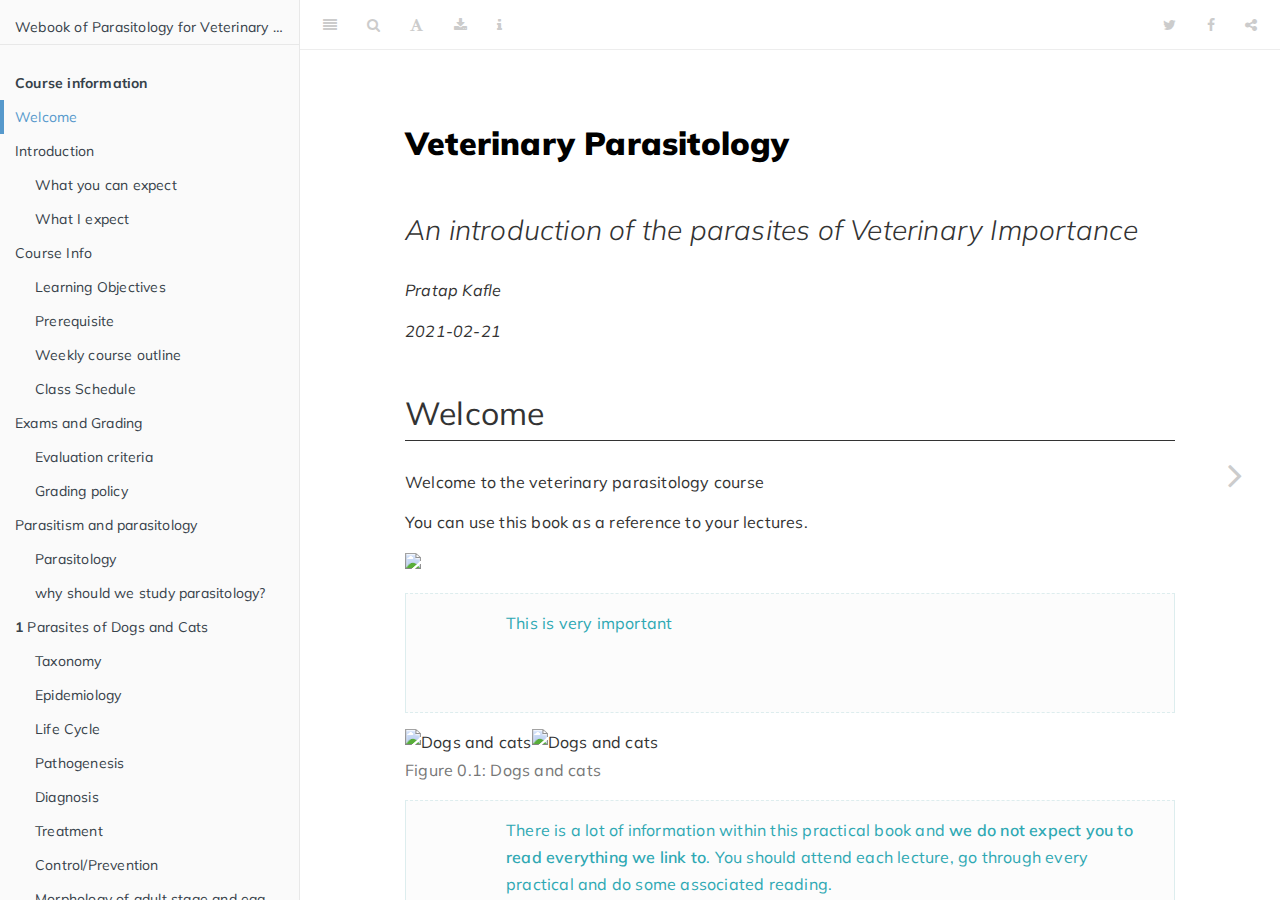
==== commit a90c39bc: "updated css" ====
--- a/_book/index.html
+++ b/_book/index.html
@@ -5,26 +5,26 @@
   <meta charset="utf-8" />
   <meta http-equiv="X-UA-Compatible" content="IE=edge" />
   <title>Veterinary Parasitology</title>
-  <meta name="description" content="This is a minimal example of using the bookdown package to write a book. The output format for this example is bookdown::gitbook." />
+  <meta name="description" content="This is a parasitology book." />
   <meta name="generator" content="bookdown 0.21 and GitBook 2.6.7" />
 
   <meta property="og:title" content="Veterinary Parasitology" />
   <meta property="og:type" content="book" />
   
   
-  <meta property="og:description" content="This is a minimal example of using the bookdown package to write a book. The output format for this example is bookdown::gitbook." />
+  <meta property="og:description" content="This is a parasitology book." />
   
 
   <meta name="twitter:card" content="summary" />
   <meta name="twitter:title" content="Veterinary Parasitology" />
   
-  <meta name="twitter:description" content="This is a minimal example of using the bookdown package to write a book. The output format for this example is bookdown::gitbook." />
+  <meta name="twitter:description" content="This is a parasitology book." />
   
 
 <meta name="author" content="Pratap Kafle" />
 
 
-<meta name="date" content="2021-02-19" />
+<meta name="date" content="2021-02-21" />
 
   <meta name="viewport" content="width=device-width, initial-scale=1" />
   <meta name="apple-mobile-web-app-capable" content="yes" />
@@ -67,9 +67,10 @@
       <nav role="navigation">
 
 <ul class="summary">
-<li><a href="./">A Minimal Book Example</a></li>
+<li><a href="./">Webook of Parasitology for Veterinary Students</a></li>
 
 <li class="divider"></li>
+<li class="part"><span><b>Course information</b></span></li>
 <li class="chapter" data-level="" data-path="index.html"><a href="index.html"><i class="fa fa-check"></i>Welcome</a></li>
 <li class="chapter" data-level="" data-path="introduction.html"><a href="introduction.html"><i class="fa fa-check"></i>Introduction</a>
 <ul>
@@ -126,15 +127,30 @@
             <section class="normal" id="section-">
 <div id="header">
 <h1 class="title">Veterinary Parasitology</h1>
+<h2 class="subtitle"><em>An introduction of the parasites of Veterinary Importance</em></h2>
 <p class="author"><em>Pratap Kafle</em></p>
-<p class="date"><em>2021-02-19</em></p>
+<p class="date"><em>2021-02-21</em></p>
 </div>
 <div id="welcome" class="section level1 unnumbered">
 <h1>Welcome</h1>
 <p>Welcome to the veterinary parasitology course</p>
 <p>You can use this book as a reference to your lectures.</p>
-<hr />
 <p><img src="images/cover.jpg" /></p>
+
+<div class="imp">
+This is very important
+</div>
+<div class="figure"><span id="fig:vectorplots"></span>
+<img src="images/beetle.jpg" alt="Dogs and cats" width="49%" /><img src="images/catdogicon.jpg" alt="Dogs and cats" width="49%" />
+<p class="caption">
+Figure 0.1: Dogs and cats
+</p>
+</div>
+
+<div class="imp">
+<p>There is a lot of information within this practical book and <strong>we do not expect you to read everything we link to</strong>. You should attend each lecture, go through every practical and do some associated reading.</p>
+This is a 15 credit module, equivalent to 150 hours of study (including the taught sessions). Outside of our lectures and practical sessions (3 hours a week) <strong>you should be spending an extra 12 hours a week on this module</strong>.
+</div>
 
 </div>
             </section>
--- a/_book/style.css
+++ b/_book/style.css
@@ -1,3 +1,12 @@
+@import url('https://fonts.googleapis.com/css2?family=Muli:ital,wght@0,400;0,700;1,400&display=swap');
+
+ /*------------- Body and header text---------------- */
+
+.book.font-family-1 {
+  font-family: 'Muli', sans-serif;
+ }
+
+
 p.caption {
   color: #777;
   margin-top: 10px;
@@ -12,3 +21,269 @@
 pre code {
   white-space: inherit;
 }
+
+.level1 h1 {
+  border-bottom: 1px solid;
+}
+
+.imp {
+  border: 1px #aed6d963;
+  border-style: dashed solid;
+  padding: 1em;
+  margin: 1em 0;
+  padding-left: 100px;
+  background-size: 70px;
+  background-repeat: no-repeat;
+  background-position: 15px center;
+  min-height: 120px;
+  color: #2ea8b3;
+  background-color: #fcfcfc;
+  background-image: url("general_images/lightbulb.png");
+}
+
+
+
+/*----------Headers-------*/
+
+.header-section-number {
+  padding-right: .2em;
+  font-weight: 500;
+}
+.level1 h1 {
+  border-bottom: 1px solid;
+}
+h1, h2, h3, h4, h5, h6 {
+  font-weight: normal;
+}
+h1.title {
+  font-weight: 700;
+}
+
+}
+.book .book-body .page-wrapper .page-inner section.normal strong {
+  font-weight: 600;
+}
+
+
+/* .section.level1 > p:first-of-type:first-letter { /*drop cap for first p beneath level 1 headers only within class .section*/
+/*  color: #3fb5bd;
+  float: left;
+  font-family: 'Abril Fatface', serif;
+  font-size: 7em;
+  line-height: 65px;
+  padding-top: 4px;
+  padding-right: 8px;
+  padding-left: 3px;
+  margin-bottom: 9px;
+}*/
+
+
+
+
+h1.title {
+  font-weight: 900;
+  color: black;
+}
+
+.subtitle {
+  font-weight: 300;
+  font-style: normal;
+}
+
+.book .book-body .page-wrapper .page-inner section.normal strong {
+  font-weight: 600;
+}
+
+.pname {
+  background-color: yellow;
+}
+
+
+/*------------ TOC --------------*/
+
+
+/* all TOC list items, basically */
+    .book .book-summary ul.summary li a,
+    .book .book-summary ul.summary li span {
+      padding-top: 8px;
+      padding-bottom: 8px;
+      padding-left: 15px;
+      padding-right: 15px;
+    }
+
+    .summary a:hover {
+      color: #778ca5 !important;
+    }
+
+    .summary{
+    font-family: 'Muli', sans-serif;
+  }
+
+    .book .book-summary ul.summary li.active>a { /*active TOC links*/
+      color: #5699cc !important;
+      border-left: solid 4px;
+      border-color: #5699cc;
+      padding-left: 11px !important;
+    }
+
+    li.appendix span, li.part span { /* for TOC part names */
+      margin-top: 1em;
+      color: #778ca5;
+      opacity: 1 !important;
+    }
+
+    .part + li[data-level=""] { /* grabs first .chapter immediately after .part...but only those ch without numbers */
+    }
+
+/* The next two rules make the horizontal line go straight across in top navbar */
+
+.summary > li:first-child {
+    height: 50px;
+    padding-top: 10px;
+    border-bottom: 1px solid rgba(0,0,0,.07);
+}
+
+
+/* -----------Section anchors -------------*/
+
+.book .book-body .page-wrapper .page-inner section.normal {
+  overflow: visible !important; /*so anchor link doesn't get cut off */
+}
+
+a.anchor {
+  margin-left: -30px;
+  padding-right: 3px;
+  display:inline-block;
+  width: 30px;
+  height: 30px;
+  /*visibility: hidden;*/
+  background-image: url(https://image.flaticon.com/icons/svg/34/34735.svg) !important;
+  background-repeat: no-repeat !important;
+  background-size: 20px 20px !important;
+  background-position: center bottom !important;
+  opacity: 0;
+}
+
+
+.hasAnchor:hover a.anchor,
+a.anchor:hover {
+  /*visibility: visible;*/
+  opacity: 0.6;
+}
+
+/* disable anchors for headers with "no-anchor" class */
+.no-anchor .hasAnchor:hover a.anchor,
+.no-anchor a.anchor:hover {
+  opacity: 0 !important;
+}
+
+@media (max-width: 1144px) { /* don't show anchor link on small screens */
+  .hasAnchor:hover a.anchor {
+    visibility: hidden;
+  }
+}
+
+.book .book-summary ul.summary li.divider {
+    height: 0px;
+}
+
+/* ------------Links------------------ */
+
+.book .book-body .page-wrapper .page-inner section.normal a {
+  color: #157f8e;
+}
+
+/*____Code Chunks____*/
+
+.sourceCode pre {
+  margin: 0 !important; /* makes space above and below symmetrical*/
+}
+
+.sourceCode {
+  margin-bottom: 0.85em; /* adds same amount of margin as a <p> would */
+}
+
+/* --------------Two columns--------------- */
+
+.col2 {
+  columns: 2 200px;         /* number of columns and width in pixels*/
+  -webkit-columns: 2 200px; /* chrome, safari */
+  -moz-columns: 2 200px;    /* firefox */
+}
+
+
+.side-by-side {
+  display: flex;
+}
+
+.side1 {
+  width: 40%;
+}
+
+.side2 {
+  width: 58%;
+  margin-left: 1rem;
+}
+
+/* --------------Even split- two columns--------------- */
+
+.split {
+  display: flex;
+}
+
+.split1 {
+  width: 50%;
+  padding-right: 20px;
+}
+
+.split2 {
+  width: 50%;
+}
+
+/*--- LOGO ---*/
+
+.toc-logo {
+  width: 100px !important;
+  object-fit: contain;
+  margin: 0 auto;
+  display: block;
+}
+
+.toc-logo img {
+  max-width: 100%;
+  margin-bottom: 10px;
+}
+
+.summary > li:first-child {
+  height: auto !important;
+}
+
+/* -----------Section anchors -------------*/
+
+.book .book-body .page-wrapper .page-inner section.normal {
+  overflow: visible !important; /*so anchor link doesnt get cut off */
+}
+
+a.anchor {
+  margin-left: -30px;
+  padding-right: 3px;
+  display:inline-block;
+  width: 30px;
+  height: 30px;
+  background-image: url(https://image.flaticon.com/icons/svg/34/34735.svg) !important;
+  background-repeat: no-repeat !important;
+  background-size: 20px 20px !important;
+  background-position: center bottom !important;
+  opacity: 0;
+}
+
+
+.hasAnchor:hover a.anchor, a.anchor:hover {
+  opacity: 0.6;
+}
+
+@media (max-width: 1144px) { /* dont show anchor link on small screens */
+  .hasAnchor:hover a.anchor {
+visibility: hidden;
+  }
+}
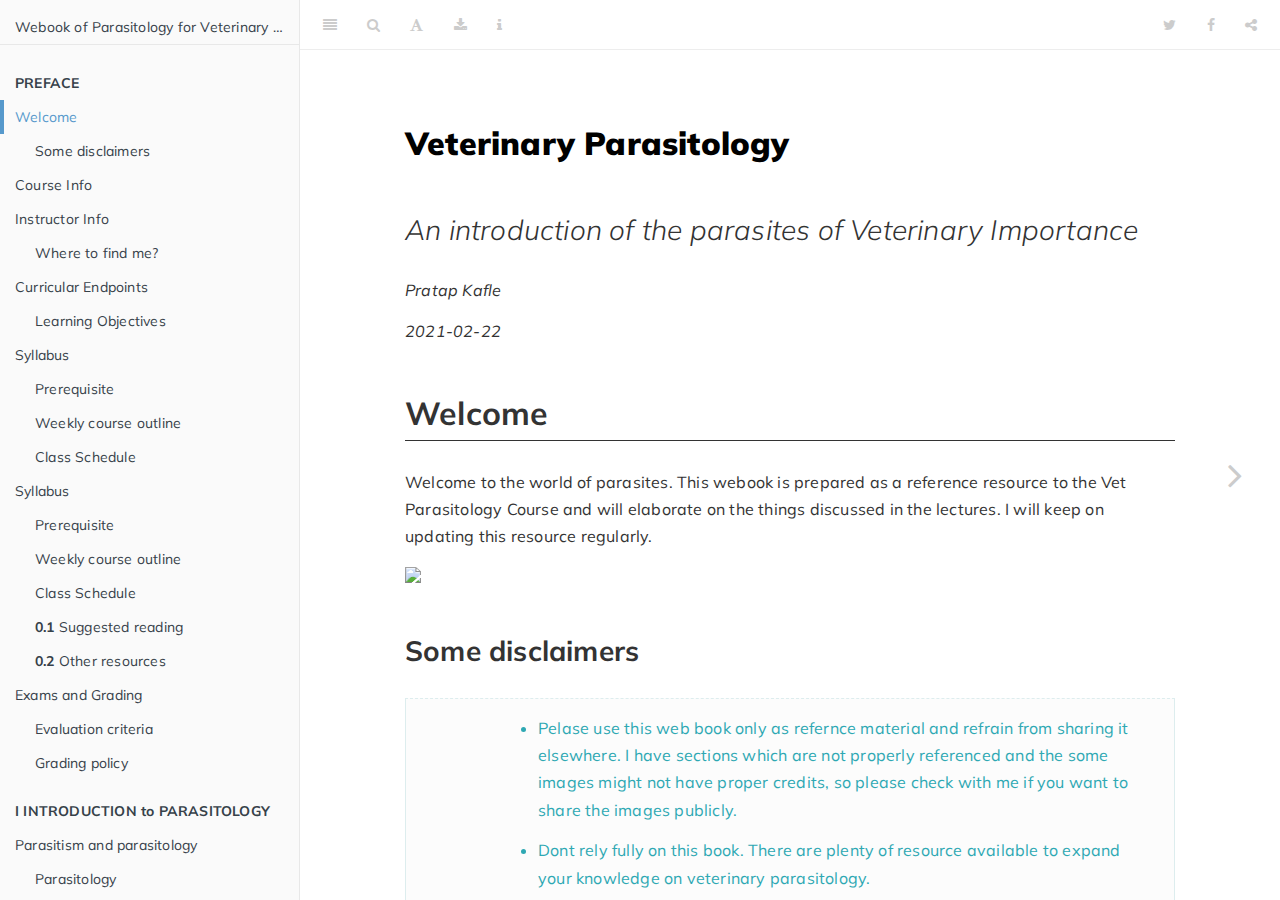
==== commit 6259ff3a: "update" ====
--- a/_book/index.html
+++ b/_book/index.html
@@ -24,7 +24,7 @@
 <meta name="author" content="Pratap Kafle" />
 
 
-<meta name="date" content="2021-02-21" />
+<meta name="date" content="2021-02-22" />
 
   <meta name="viewport" content="width=device-width, initial-scale=1" />
   <meta name="apple-mobile-web-app-capable" content="yes" />
@@ -32,7 +32,7 @@
   
   
 
-<link rel="next" href="introduction.html"/>
+<link rel="next" href="course-info.html"/>
 <script src="libs/header-attrs-2.6/header-attrs.js"></script>
 <script src="libs/jquery-2.2.3/jquery.min.js"></script>
 <link href="libs/gitbook-2.6.7/css/style.css" rel="stylesheet" />
@@ -51,6 +51,14 @@
 
 
 
+<script src="libs/htmlwidgets-1.5.3/htmlwidgets.js"></script>
+<link href="libs/leaflet-1.3.1/leaflet.css" rel="stylesheet" />
+<script src="libs/leaflet-1.3.1/leaflet.js"></script>
+<link href="libs/leafletfix-1.0.0/leafletfix.css" rel="stylesheet" />
+<script src="libs/proj4-2.6.2/proj4.min.js"></script>
+<script src="libs/Proj4Leaflet-1.0.1/proj4leaflet.js"></script>
+<link href="libs/rstudio_leaflet-1.3.1/rstudio_leaflet.css" rel="stylesheet" />
+<script src="libs/leaflet-binding-2.0.4.1/leaflet.js"></script>
 
 
 
@@ -70,40 +78,57 @@
 <li><a href="./">Webook of Parasitology for Veterinary Students</a></li>
 
 <li class="divider"></li>
-<li class="part"><span><b>Course information</b></span></li>
-<li class="chapter" data-level="" data-path="index.html"><a href="index.html"><i class="fa fa-check"></i>Welcome</a></li>
-<li class="chapter" data-level="" data-path="introduction.html"><a href="introduction.html"><i class="fa fa-check"></i>Introduction</a>
-<ul>
-<li class="chapter" data-level="" data-path="introduction.html"><a href="introduction.html#what-you-can-expect"><i class="fa fa-check"></i>What you can expect</a></li>
-<li class="chapter" data-level="" data-path="introduction.html"><a href="introduction.html#what-i-expect"><i class="fa fa-check"></i>What I expect</a></li>
-</ul></li>
-<li class="chapter" data-level="" data-path="course-info.html"><a href="course-info.html"><i class="fa fa-check"></i>Course Info</a>
-<ul>
-<li class="chapter" data-level="" data-path="course-info.html"><a href="course-info.html#learning-objectives"><i class="fa fa-check"></i>Learning Objectives</a></li>
-<li class="chapter" data-level="" data-path="course-info.html"><a href="course-info.html#prerequisite"><i class="fa fa-check"></i>Prerequisite</a></li>
-<li class="chapter" data-level="" data-path="course-info.html"><a href="course-info.html#weekly-course-outline"><i class="fa fa-check"></i>Weekly course outline</a></li>
-<li class="chapter" data-level="" data-path="course-info.html"><a href="course-info.html#class-schedule"><i class="fa fa-check"></i>Class Schedule</a></li>
+<li class="part"><span><b>PREFACE</b></span></li>
+<li class="chapter" data-level="" data-path="index.html"><a href="index.html"><i class="fa fa-check"></i>Welcome</a>
+<ul>
+<li class="chapter" data-level="" data-path="index.html"><a href="index.html#some-disclaimers"><i class="fa fa-check"></i>Some disclaimers</a></li>
+</ul></li>
+<li class="chapter" data-level="" data-path="course-info.html"><a href="course-info.html"><i class="fa fa-check"></i>Course Info</a></li>
+<li class="chapter" data-level="" data-path="instructor-info.html"><a href="instructor-info.html"><i class="fa fa-check"></i>Instructor Info</a>
+<ul>
+<li class="chapter" data-level="" data-path="instructor-info.html"><a href="instructor-info.html#where-to-find-me"><i class="fa fa-check"></i>Where to find me?</a></li>
+</ul></li>
+<li class="chapter" data-level="" data-path="curricular-endpoints.html"><a href="curricular-endpoints.html"><i class="fa fa-check"></i>Curricular Endpoints</a>
+<ul>
+<li class="chapter" data-level="" data-path="curricular-endpoints.html"><a href="curricular-endpoints.html#learning-objectives"><i class="fa fa-check"></i>Learning Objectives</a></li>
+</ul></li>
+<li class="chapter" data-level="" data-path="syllabus.html"><a href="syllabus.html"><i class="fa fa-check"></i>Syllabus</a>
+<ul>
+<li class="chapter" data-level="" data-path="syllabus.html"><a href="syllabus.html#prerequisite"><i class="fa fa-check"></i>Prerequisite</a></li>
+<li class="chapter" data-level="" data-path="syllabus.html"><a href="syllabus.html#weekly-course-outline"><i class="fa fa-check"></i>Weekly course outline</a></li>
+<li class="chapter" data-level="" data-path="syllabus.html"><a href="syllabus.html#class-schedule"><i class="fa fa-check"></i>Class Schedule</a></li>
+</ul></li>
+<li class="chapter" data-level="" data-path="syllabus-1.html"><a href="syllabus-1.html"><i class="fa fa-check"></i>Syllabus</a>
+<ul>
+<li class="chapter" data-level="" data-path="syllabus-1.html"><a href="syllabus-1.html#prerequisite-1"><i class="fa fa-check"></i>Prerequisite</a></li>
+<li class="chapter" data-level="" data-path="syllabus-1.html"><a href="syllabus-1.html#weekly-course-outline-1"><i class="fa fa-check"></i>Weekly course outline</a></li>
+<li class="chapter" data-level="" data-path="syllabus-1.html"><a href="syllabus-1.html#class-schedule-1"><i class="fa fa-check"></i>Class Schedule</a></li>
+<li class="chapter" data-level="0.1" data-path="syllabus-1.html"><a href="syllabus-1.html#suggested-reading"><i class="fa fa-check"></i><b>0.1</b> Suggested reading</a></li>
+<li class="chapter" data-level="0.2" data-path="syllabus-1.html"><a href="syllabus-1.html#other-resources"><i class="fa fa-check"></i><b>0.2</b> Other resources</a></li>
 </ul></li>
 <li class="chapter" data-level="" data-path="exams-and-grading.html"><a href="exams-and-grading.html"><i class="fa fa-check"></i>Exams and Grading</a>
 <ul>
 <li class="chapter" data-level="" data-path="exams-and-grading.html"><a href="exams-and-grading.html#evaluation-criteria"><i class="fa fa-check"></i>Evaluation criteria</a></li>
 <li class="chapter" data-level="" data-path="exams-and-grading.html"><a href="exams-and-grading.html#grading-policy"><i class="fa fa-check"></i>Grading policy</a></li>
 </ul></li>
+<li class="part"><span><b>I INTRODUCTION to PARASITOLOGY</b></span></li>
 <li class="chapter" data-level="" data-path="parasitism-and-parasitology.html"><a href="parasitism-and-parasitology.html"><i class="fa fa-check"></i>Parasitism and parasitology</a>
 <ul>
 <li class="chapter" data-level="" data-path="parasitism-and-parasitology.html"><a href="parasitism-and-parasitology.html#parasitology"><i class="fa fa-check"></i>Parasitology</a></li>
 <li class="chapter" data-level="" data-path="parasitism-and-parasitology.html"><a href="parasitism-and-parasitology.html#why-should-we-study-parasitology"><i class="fa fa-check"></i>why should we study parasitology?</a></li>
 </ul></li>
-<li class="chapter" data-level="1" data-path="parasites-of-dogs-and-cats.html"><a href="parasites-of-dogs-and-cats.html"><i class="fa fa-check"></i><b>1</b> Parasites of Dogs and Cats</a>
-<ul>
-<li class="chapter" data-level="" data-path="parasites-of-dogs-and-cats.html"><a href="parasites-of-dogs-and-cats.html#taxonomy"><i class="fa fa-check"></i>Taxonomy</a></li>
-<li class="chapter" data-level="" data-path="parasites-of-dogs-and-cats.html"><a href="parasites-of-dogs-and-cats.html#epidemiology"><i class="fa fa-check"></i>Epidemiology</a></li>
-<li class="chapter" data-level="" data-path="parasites-of-dogs-and-cats.html"><a href="parasites-of-dogs-and-cats.html#life-cycle"><i class="fa fa-check"></i>Life Cycle</a></li>
-<li class="chapter" data-level="" data-path="parasites-of-dogs-and-cats.html"><a href="parasites-of-dogs-and-cats.html#pathogenesis"><i class="fa fa-check"></i>Pathogenesis</a></li>
-<li class="chapter" data-level="" data-path="parasites-of-dogs-and-cats.html"><a href="parasites-of-dogs-and-cats.html#diagnosis"><i class="fa fa-check"></i>Diagnosis</a></li>
-<li class="chapter" data-level="" data-path="parasites-of-dogs-and-cats.html"><a href="parasites-of-dogs-and-cats.html#treatment"><i class="fa fa-check"></i>Treatment</a></li>
-<li class="chapter" data-level="" data-path="parasites-of-dogs-and-cats.html"><a href="parasites-of-dogs-and-cats.html#controlprevention"><i class="fa fa-check"></i>Control/Prevention</a></li>
-<li class="chapter" data-level="" data-path="parasites-of-dogs-and-cats.html"><a href="parasites-of-dogs-and-cats.html#morphology-of-adult-stage-and-egg-states"><i class="fa fa-check"></i>Morphology of adult stage and egg states</a></li>
+<li class="part"><span><b>DOG and CAT Parasites</b></span></li>
+<li class="chapter" data-level="" data-path="nematodes.html"><a href="nematodes.html"><i class="fa fa-check"></i>Nematodes</a></li>
+<li class="chapter" data-level="1" data-path="spirocerca-lupi.html"><a href="spirocerca-lupi.html"><i class="fa fa-check"></i><b>1</b> <em>Spirocerca lupi</em></a>
+<ul>
+<li class="chapter" data-level="" data-path="spirocerca-lupi.html"><a href="spirocerca-lupi.html#taxonomy"><i class="fa fa-check"></i>Taxonomy</a></li>
+<li class="chapter" data-level="" data-path="spirocerca-lupi.html"><a href="spirocerca-lupi.html#epidemiology"><i class="fa fa-check"></i>Epidemiology</a></li>
+<li class="chapter" data-level="" data-path="spirocerca-lupi.html"><a href="spirocerca-lupi.html#life-cycle"><i class="fa fa-check"></i>Life Cycle</a></li>
+<li class="chapter" data-level="" data-path="spirocerca-lupi.html"><a href="spirocerca-lupi.html#pathogenesis"><i class="fa fa-check"></i>Pathogenesis</a></li>
+<li class="chapter" data-level="" data-path="spirocerca-lupi.html"><a href="spirocerca-lupi.html#diagnosis"><i class="fa fa-check"></i>Diagnosis</a></li>
+<li class="chapter" data-level="" data-path="spirocerca-lupi.html"><a href="spirocerca-lupi.html#treatment"><i class="fa fa-check"></i>Treatment</a></li>
+<li class="chapter" data-level="" data-path="spirocerca-lupi.html"><a href="spirocerca-lupi.html#controlprevention"><i class="fa fa-check"></i>Control/Prevention</a></li>
+<li class="chapter" data-level="" data-path="spirocerca-lupi.html"><a href="spirocerca-lupi.html#morphology-of-adult-stage-and-egg-states"><i class="fa fa-check"></i>Morphology of adult stage and egg states</a></li>
 </ul></li>
 <li class="divider"></li>
 <li><a href="https://github.com/rstudio/bookdown" target="blank">Published with bookdown</a></li>
@@ -129,29 +154,23 @@
 <h1 class="title">Veterinary Parasitology</h1>
 <h2 class="subtitle"><em>An introduction of the parasites of Veterinary Importance</em></h2>
 <p class="author"><em>Pratap Kafle</em></p>
-<p class="date"><em>2021-02-21</em></p>
+<p class="date"><em>2021-02-22</em></p>
 </div>
 <div id="welcome" class="section level1 unnumbered">
 <h1>Welcome</h1>
-<p>Welcome to the veterinary parasitology course</p>
-<p>You can use this book as a reference to your lectures.</p>
+<p>Welcome to the world of parasites. This webook is prepared as a reference resource to the Vet Parasitology Course and will elaborate on the things discussed in the lectures. I will keep on updating this resource regularly.</p>
 <p><img src="images/cover.jpg" /></p>
+<div id="some-disclaimers" class="section level2 unnumbered">
+<h2>Some disclaimers</h2>
 
 <div class="imp">
-This is very important
+<ul>
+<li><p>Pelase use this web book only as refernce material and refrain from sharing it elsewhere. I have sections which are not properly referenced and the some images might not have proper credits, so please check with me if you want to share the images publicly.</p></li>
+<li><p>Dont rely fully on this book. There are plenty of resource available to expand your knowledge on veterinary parasitology.</p>
+</div></li>
+</ul>
+
 </div>
-<div class="figure"><span id="fig:vectorplots"></span>
-<img src="images/beetle.jpg" alt="Dogs and cats" width="49%" /><img src="images/catdogicon.jpg" alt="Dogs and cats" width="49%" />
-<p class="caption">
-Figure 0.1: Dogs and cats
-</p>
-</div>
-
-<div class="imp">
-<p>There is a lot of information within this practical book and <strong>we do not expect you to read everything we link to</strong>. You should attend each lecture, go through every practical and do some associated reading.</p>
-This is a 15 credit module, equivalent to 150 hours of study (including the taught sessions). Outside of our lectures and practical sessions (3 hours a week) <strong>you should be spending an extra 12 hours a week on this module</strong>.
-</div>
-
 </div>
             </section>
 
@@ -159,7 +178,7 @@
         </div>
       </div>
 
-<a href="introduction.html" class="navigation navigation-next navigation-unique" aria-label="Next page"><i class="fa fa-angle-right"></i></a>
+<a href="course-info.html" class="navigation navigation-next navigation-unique" aria-label="Next page"><i class="fa fa-angle-right"></i></a>
     </div>
   </div>
 <script src="libs/gitbook-2.6.7/js/app.min.js"></script>
--- a/_book/style.css
+++ b/_book/style.css
@@ -53,10 +53,10 @@
   border-bottom: 1px solid;
 }
 h1, h2, h3, h4, h5, h6 {
-  font-weight: normal;
+  font-weight: bold;
 }
 h1.title {
-  font-weight: 700;
+  font-weight: 900;
 }
 
 }
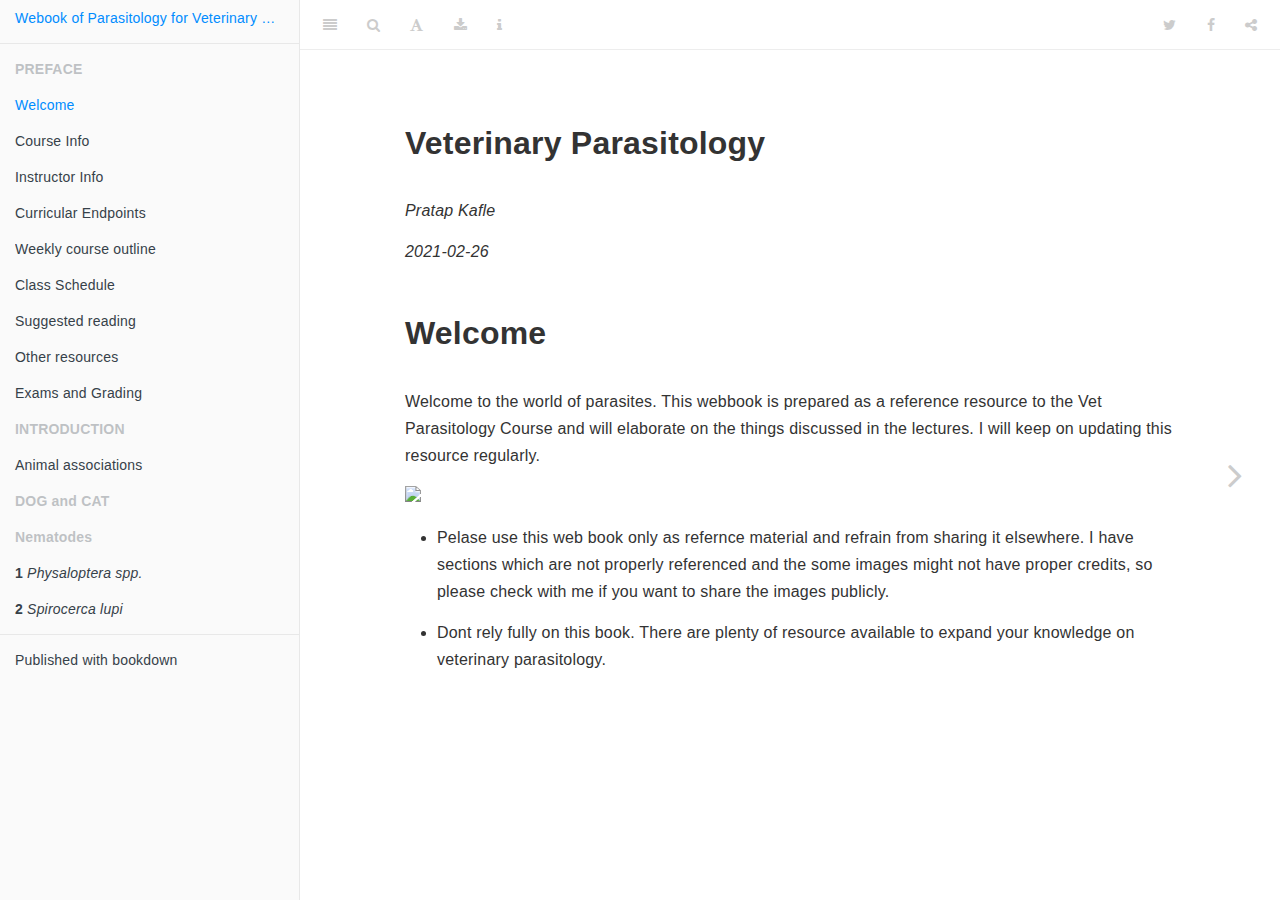
==== commit 2bc4f6c7: "some updates" ====
--- a/_book/index.html
+++ b/_book/index.html
@@ -5,26 +5,26 @@
   <meta charset="utf-8" />
   <meta http-equiv="X-UA-Compatible" content="IE=edge" />
   <title>Veterinary Parasitology</title>
-  <meta name="description" content="This is a parasitology book." />
+  <meta name="description" content="Veterinary Parasitology webook for DVM students" />
   <meta name="generator" content="bookdown 0.21 and GitBook 2.6.7" />
 
   <meta property="og:title" content="Veterinary Parasitology" />
   <meta property="og:type" content="book" />
   
   
-  <meta property="og:description" content="This is a parasitology book." />
-  
+  <meta property="og:description" content="Veterinary Parasitology webook for DVM students" />
+  <meta name="github-repo" content="pratapkafle/ParasitologyBook" />
 
   <meta name="twitter:card" content="summary" />
   <meta name="twitter:title" content="Veterinary Parasitology" />
   
-  <meta name="twitter:description" content="This is a parasitology book." />
+  <meta name="twitter:description" content="Veterinary Parasitology webook for DVM students" />
   
 
 <meta name="author" content="Pratap Kafle" />
 
 
-<meta name="date" content="2021-02-22" />
+<meta name="date" content="2021-02-26" />
 
   <meta name="viewport" content="width=device-width, initial-scale=1" />
   <meta name="apple-mobile-web-app-capable" content="yes" />
@@ -62,7 +62,7 @@
 
 
 
-<link rel="stylesheet" href="style.css" type="text/css" />
+<link rel="stylesheet" href="style1.css" type="text/css" />
 </head>
 
 <body>
@@ -79,56 +79,51 @@
 
 <li class="divider"></li>
 <li class="part"><span><b>PREFACE</b></span></li>
-<li class="chapter" data-level="" data-path="index.html"><a href="index.html"><i class="fa fa-check"></i>Welcome</a>
-<ul>
-<li class="chapter" data-level="" data-path="index.html"><a href="index.html#some-disclaimers"><i class="fa fa-check"></i>Some disclaimers</a></li>
-</ul></li>
+<li class="chapter" data-level="" data-path="index.html"><a href="index.html"><i class="fa fa-check"></i>Welcome</a></li>
 <li class="chapter" data-level="" data-path="course-info.html"><a href="course-info.html"><i class="fa fa-check"></i>Course Info</a></li>
-<li class="chapter" data-level="" data-path="instructor-info.html"><a href="instructor-info.html"><i class="fa fa-check"></i>Instructor Info</a>
-<ul>
-<li class="chapter" data-level="" data-path="instructor-info.html"><a href="instructor-info.html#where-to-find-me"><i class="fa fa-check"></i>Where to find me?</a></li>
-</ul></li>
+<li class="chapter" data-level="" data-path="instructor-info.html"><a href="instructor-info.html"><i class="fa fa-check"></i>Instructor Info</a></li>
 <li class="chapter" data-level="" data-path="curricular-endpoints.html"><a href="curricular-endpoints.html"><i class="fa fa-check"></i>Curricular Endpoints</a>
 <ul>
 <li class="chapter" data-level="" data-path="curricular-endpoints.html"><a href="curricular-endpoints.html#learning-objectives"><i class="fa fa-check"></i>Learning Objectives</a></li>
 </ul></li>
-<li class="chapter" data-level="" data-path="syllabus.html"><a href="syllabus.html"><i class="fa fa-check"></i>Syllabus</a>
-<ul>
-<li class="chapter" data-level="" data-path="syllabus.html"><a href="syllabus.html#prerequisite"><i class="fa fa-check"></i>Prerequisite</a></li>
-<li class="chapter" data-level="" data-path="syllabus.html"><a href="syllabus.html#weekly-course-outline"><i class="fa fa-check"></i>Weekly course outline</a></li>
-<li class="chapter" data-level="" data-path="syllabus.html"><a href="syllabus.html#class-schedule"><i class="fa fa-check"></i>Class Schedule</a></li>
-</ul></li>
-<li class="chapter" data-level="" data-path="syllabus-1.html"><a href="syllabus-1.html"><i class="fa fa-check"></i>Syllabus</a>
-<ul>
-<li class="chapter" data-level="" data-path="syllabus-1.html"><a href="syllabus-1.html#prerequisite-1"><i class="fa fa-check"></i>Prerequisite</a></li>
-<li class="chapter" data-level="" data-path="syllabus-1.html"><a href="syllabus-1.html#weekly-course-outline-1"><i class="fa fa-check"></i>Weekly course outline</a></li>
-<li class="chapter" data-level="" data-path="syllabus-1.html"><a href="syllabus-1.html#class-schedule-1"><i class="fa fa-check"></i>Class Schedule</a></li>
-<li class="chapter" data-level="0.1" data-path="syllabus-1.html"><a href="syllabus-1.html#suggested-reading"><i class="fa fa-check"></i><b>0.1</b> Suggested reading</a></li>
-<li class="chapter" data-level="0.2" data-path="syllabus-1.html"><a href="syllabus-1.html#other-resources"><i class="fa fa-check"></i><b>0.2</b> Other resources</a></li>
-</ul></li>
+<li class="chapter" data-level="" data-path="weekly-course-outline.html"><a href="weekly-course-outline.html"><i class="fa fa-check"></i>Weekly course outline</a></li>
+<li class="chapter" data-level="" data-path="class-schedule.html"><a href="class-schedule.html"><i class="fa fa-check"></i>Class Schedule</a></li>
+<li class="chapter" data-level="" data-path="suggested-reading.html"><a href="suggested-reading.html"><i class="fa fa-check"></i>Suggested reading</a></li>
+<li class="chapter" data-level="" data-path="other-resources.html"><a href="other-resources.html"><i class="fa fa-check"></i>Other resources</a></li>
 <li class="chapter" data-level="" data-path="exams-and-grading.html"><a href="exams-and-grading.html"><i class="fa fa-check"></i>Exams and Grading</a>
 <ul>
 <li class="chapter" data-level="" data-path="exams-and-grading.html"><a href="exams-and-grading.html#evaluation-criteria"><i class="fa fa-check"></i>Evaluation criteria</a></li>
 <li class="chapter" data-level="" data-path="exams-and-grading.html"><a href="exams-and-grading.html#grading-policy"><i class="fa fa-check"></i>Grading policy</a></li>
 </ul></li>
-<li class="part"><span><b>I INTRODUCTION to PARASITOLOGY</b></span></li>
-<li class="chapter" data-level="" data-path="parasitism-and-parasitology.html"><a href="parasitism-and-parasitology.html"><i class="fa fa-check"></i>Parasitism and parasitology</a>
-<ul>
-<li class="chapter" data-level="" data-path="parasitism-and-parasitology.html"><a href="parasitism-and-parasitology.html#parasitology"><i class="fa fa-check"></i>Parasitology</a></li>
-<li class="chapter" data-level="" data-path="parasitism-and-parasitology.html"><a href="parasitism-and-parasitology.html#why-should-we-study-parasitology"><i class="fa fa-check"></i>why should we study parasitology?</a></li>
-</ul></li>
-<li class="part"><span><b>DOG and CAT Parasites</b></span></li>
-<li class="chapter" data-level="" data-path="nematodes.html"><a href="nematodes.html"><i class="fa fa-check"></i>Nematodes</a></li>
-<li class="chapter" data-level="1" data-path="spirocerca-lupi.html"><a href="spirocerca-lupi.html"><i class="fa fa-check"></i><b>1</b> <em>Spirocerca lupi</em></a>
-<ul>
-<li class="chapter" data-level="" data-path="spirocerca-lupi.html"><a href="spirocerca-lupi.html#taxonomy"><i class="fa fa-check"></i>Taxonomy</a></li>
-<li class="chapter" data-level="" data-path="spirocerca-lupi.html"><a href="spirocerca-lupi.html#epidemiology"><i class="fa fa-check"></i>Epidemiology</a></li>
-<li class="chapter" data-level="" data-path="spirocerca-lupi.html"><a href="spirocerca-lupi.html#life-cycle"><i class="fa fa-check"></i>Life Cycle</a></li>
-<li class="chapter" data-level="" data-path="spirocerca-lupi.html"><a href="spirocerca-lupi.html#pathogenesis"><i class="fa fa-check"></i>Pathogenesis</a></li>
-<li class="chapter" data-level="" data-path="spirocerca-lupi.html"><a href="spirocerca-lupi.html#diagnosis"><i class="fa fa-check"></i>Diagnosis</a></li>
-<li class="chapter" data-level="" data-path="spirocerca-lupi.html"><a href="spirocerca-lupi.html#treatment"><i class="fa fa-check"></i>Treatment</a></li>
-<li class="chapter" data-level="" data-path="spirocerca-lupi.html"><a href="spirocerca-lupi.html#controlprevention"><i class="fa fa-check"></i>Control/Prevention</a></li>
-<li class="chapter" data-level="" data-path="spirocerca-lupi.html"><a href="spirocerca-lupi.html#morphology-of-adult-stage-and-egg-states"><i class="fa fa-check"></i>Morphology of adult stage and egg states</a></li>
+<li class="part"><span><b>INTRODUCTION</b></span></li>
+<li class="chapter" data-level="" data-path="animal-associations.html"><a href="animal-associations.html"><i class="fa fa-check"></i>Animal associations</a>
+<ul>
+<li class="chapter" data-level="" data-path="animal-associations.html"><a href="animal-associations.html#parasitology"><i class="fa fa-check"></i>Parasitology</a></li>
+<li class="chapter" data-level="" data-path="animal-associations.html"><a href="animal-associations.html#why-should-we-study-parasitology"><i class="fa fa-check"></i>why should we study parasitology?</a></li>
+</ul></li>
+<li class="part"><span><b>DOG and CAT</b></span></li>
+<li class="part"><span><b>Nematodes</b></span></li>
+<li class="chapter" data-level="1" data-path="physaloptera-spp-.html"><a href="physaloptera-spp-.html"><i class="fa fa-check"></i><b>1</b> <em>Physaloptera spp.</em></a>
+<ul>
+<li class="chapter" data-level="1.1" data-path="physaloptera-spp-.html"><a href="physaloptera-spp-.html#taxonomy"><i class="fa fa-check"></i><b>1.1</b> Taxonomy</a></li>
+<li class="chapter" data-level="1.2" data-path="physaloptera-spp-.html"><a href="physaloptera-spp-.html#epidemiology"><i class="fa fa-check"></i><b>1.2</b> Epidemiology</a></li>
+<li class="chapter" data-level="1.3" data-path="physaloptera-spp-.html"><a href="physaloptera-spp-.html#life-cycle"><i class="fa fa-check"></i><b>1.3</b> Life Cycle</a></li>
+<li class="chapter" data-level="1.4" data-path="physaloptera-spp-.html"><a href="physaloptera-spp-.html#pathogenesis"><i class="fa fa-check"></i><b>1.4</b> Pathogenesis</a></li>
+<li class="chapter" data-level="1.5" data-path="physaloptera-spp-.html"><a href="physaloptera-spp-.html#diagnosis"><i class="fa fa-check"></i><b>1.5</b> Diagnosis</a></li>
+<li class="chapter" data-level="1.6" data-path="physaloptera-spp-.html"><a href="physaloptera-spp-.html#treatment"><i class="fa fa-check"></i><b>1.6</b> Treatment</a></li>
+<li class="chapter" data-level="1.7" data-path="physaloptera-spp-.html"><a href="physaloptera-spp-.html#controlprevention"><i class="fa fa-check"></i><b>1.7</b> Control/Prevention</a></li>
+<li class="chapter" data-level="1.8" data-path="physaloptera-spp-.html"><a href="physaloptera-spp-.html#morphology-of-adult-stage-and-egg-states"><i class="fa fa-check"></i><b>1.8</b> Morphology of adult stage and egg states</a></li>
+</ul></li>
+<li class="chapter" data-level="2" data-path="spirocerca-lupi.html"><a href="spirocerca-lupi.html"><i class="fa fa-check"></i><b>2</b> <em>Spirocerca lupi</em></a>
+<ul>
+<li class="chapter" data-level="2.1" data-path="spirocerca-lupi.html"><a href="spirocerca-lupi.html#taxonomy-1"><i class="fa fa-check"></i><b>2.1</b> Taxonomy</a></li>
+<li class="chapter" data-level="2.2" data-path="spirocerca-lupi.html"><a href="spirocerca-lupi.html#epidemiology-1"><i class="fa fa-check"></i><b>2.2</b> Epidemiology</a></li>
+<li class="chapter" data-level="2.3" data-path="spirocerca-lupi.html"><a href="spirocerca-lupi.html#life-cycle-1"><i class="fa fa-check"></i><b>2.3</b> Life Cycle</a></li>
+<li class="chapter" data-level="2.4" data-path="spirocerca-lupi.html"><a href="spirocerca-lupi.html#pathogenesis-1"><i class="fa fa-check"></i><b>2.4</b> Pathogenesis</a></li>
+<li class="chapter" data-level="2.5" data-path="spirocerca-lupi.html"><a href="spirocerca-lupi.html#diagnosis-1"><i class="fa fa-check"></i><b>2.5</b> Diagnosis</a></li>
+<li class="chapter" data-level="2.6" data-path="spirocerca-lupi.html"><a href="spirocerca-lupi.html#treatment-1"><i class="fa fa-check"></i><b>2.6</b> Treatment</a></li>
+<li class="chapter" data-level="2.7" data-path="spirocerca-lupi.html"><a href="spirocerca-lupi.html#controlprevention-1"><i class="fa fa-check"></i><b>2.7</b> Control/Prevention</a></li>
+<li class="chapter" data-level="2.8" data-path="spirocerca-lupi.html"><a href="spirocerca-lupi.html#morphology-of-adult-stage-and-egg-states-1"><i class="fa fa-check"></i><b>2.8</b> Morphology of adult stage and egg states</a></li>
 </ul></li>
 <li class="divider"></li>
 <li><a href="https://github.com/rstudio/bookdown" target="blank">Published with bookdown</a></li>
@@ -152,16 +147,13 @@
             <section class="normal" id="section-">
 <div id="header">
 <h1 class="title">Veterinary Parasitology</h1>
-<h2 class="subtitle"><em>An introduction of the parasites of Veterinary Importance</em></h2>
 <p class="author"><em>Pratap Kafle</em></p>
-<p class="date"><em>2021-02-22</em></p>
+<p class="date"><em>2021-02-26</em></p>
 </div>
 <div id="welcome" class="section level1 unnumbered">
 <h1>Welcome</h1>
-<p>Welcome to the world of parasites. This webook is prepared as a reference resource to the Vet Parasitology Course and will elaborate on the things discussed in the lectures. I will keep on updating this resource regularly.</p>
+<p>Welcome to the world of parasites. This webbook is prepared as a reference resource to the Vet Parasitology Course and will elaborate on the things discussed in the lectures. I will keep on updating this resource regularly.</p>
 <p><img src="images/cover.jpg" /></p>
-<div id="some-disclaimers" class="section level2 unnumbered">
-<h2>Some disclaimers</h2>
 
 <div class="imp">
 <ul>
@@ -170,7 +162,6 @@
 </div></li>
 </ul>
 
-</div>
 </div>
             </section>
 
@@ -222,7 +213,7 @@
 },
 "download": ["WebBook.pdf", "WebBook.epub"],
 "toc": {
-"collapse": "subsection"
+"collapse": "section"
 }
 });
 });
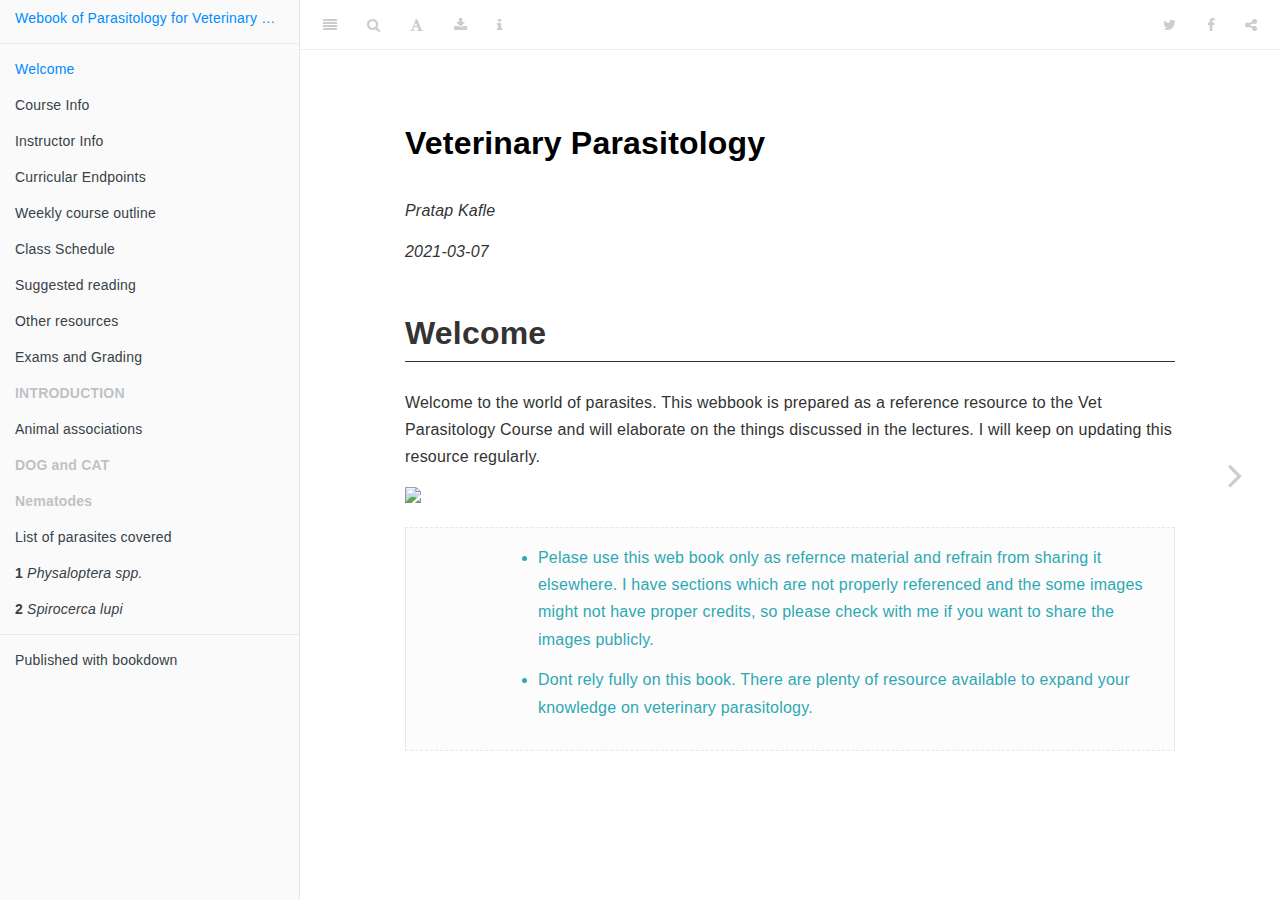
==== commit 8a9e705b: "Some minor changes" ====
--- a/_book/index.html
+++ b/_book/index.html
@@ -24,7 +24,7 @@
 <meta name="author" content="Pratap Kafle" />
 
 
-<meta name="date" content="2021-02-26" />
+<meta name="date" content="2021-03-07" />
 
   <meta name="viewport" content="width=device-width, initial-scale=1" />
   <meta name="apple-mobile-web-app-capable" content="yes" />
@@ -62,7 +62,7 @@
 
 
 
-<link rel="stylesheet" href="style1.css" type="text/css" />
+<link rel="stylesheet" href="style.css" type="text/css" />
 </head>
 
 <body>
@@ -78,7 +78,6 @@
 <li><a href="./">Webook of Parasitology for Veterinary Students</a></li>
 
 <li class="divider"></li>
-<li class="part"><span><b>PREFACE</b></span></li>
 <li class="chapter" data-level="" data-path="index.html"><a href="index.html"><i class="fa fa-check"></i>Welcome</a></li>
 <li class="chapter" data-level="" data-path="course-info.html"><a href="course-info.html"><i class="fa fa-check"></i>Course Info</a></li>
 <li class="chapter" data-level="" data-path="instructor-info.html"><a href="instructor-info.html"><i class="fa fa-check"></i>Instructor Info</a></li>
@@ -103,6 +102,7 @@
 </ul></li>
 <li class="part"><span><b>DOG and CAT</b></span></li>
 <li class="part"><span><b>Nematodes</b></span></li>
+<li class="chapter" data-level="" data-path="list-of-parasites-covered.html"><a href="list-of-parasites-covered.html"><i class="fa fa-check"></i>List of parasites covered</a></li>
 <li class="chapter" data-level="1" data-path="physaloptera-spp-.html"><a href="physaloptera-spp-.html"><i class="fa fa-check"></i><b>1</b> <em>Physaloptera spp.</em></a>
 <ul>
 <li class="chapter" data-level="1.1" data-path="physaloptera-spp-.html"><a href="physaloptera-spp-.html#taxonomy"><i class="fa fa-check"></i><b>1.1</b> Taxonomy</a></li>
@@ -148,7 +148,7 @@
 <div id="header">
 <h1 class="title">Veterinary Parasitology</h1>
 <p class="author"><em>Pratap Kafle</em></p>
-<p class="date"><em>2021-02-26</em></p>
+<p class="date"><em>2021-03-07</em></p>
 </div>
 <div id="welcome" class="section level1 unnumbered">
 <h1>Welcome</h1>
--- a/_book/style.css
+++ b/_book/style.css
@@ -0,0 +1,134 @@
+.rmdtip {
+  padding: 1em 1em 1em 4em;
+  margin-bottom: 10px;
+  font-weight: bold;
+  background: #f5f5f5 5px center/3em no-repeat;
+  background-image: url("../images/tip.png");
+}
+
+table {
+  font-size: .833em !important;
+}
+
+.book .book-body .page-wrapper .page-inner section.normal table tr.header {
+    border-top-width: 0px;
+    /*background-color: #e8e8e8;*/
+}
+
+.book .book-body .page-wrapper .page-inner section.normal table th {
+	padding-top: 3px;
+    padding-bottom: 3px;
+    border-top-width: 1px;
+    border-bottom-width: 1px;
+    border-top-color: #808080;
+    border-bottom-color: #808080;
+}
+
+.book .book-body .page-wrapper .page-inner section.normal table td {
+	padding-top: 3px;
+    padding-bottom: 3px;
+    border-top-width: 1px;
+    border-bottom-width: 1px;
+    border-top-color: #f0f0f0;
+    border-bottom-color: #f0f0f0;
+}
+
+.book .book-body .page-wrapper .page-inner section.normal table tr:nth-child(2n) {
+    background-color: #f0f0f0;
+}
+
+.book .book-body .page-wrapper .page-inner section.normal table:not(.kable_wrapper) tr:last-child td {
+    border-bottom-width: 1px;
+    border-bottom-color: #808080;
+}
+
+caption {
+  display: table-caption;
+  font-size: .833em !important;
+  text-align: left;
+}
+
+p.caption {
+  #color: #777;
+  margin-top: 10px;
+  font-size: .833em !important;
+  text-align: left;
+}
+p code {
+  white-space: inherit;
+}
+pre {
+  word-break: normal;
+  word-wrap: normal;
+}
+
+pre code {
+  white-space: inherit;
+}
+
+.book .book-body .page-wrapper .page-inner section.normal blockquote {
+  color: #252525;
+  border-left: 4px solid #858585
+}
+
+
+.level1 h1 {
+  border-bottom: 1px solid;
+}
+
+.imp {
+  border: 1px #aed6d963;
+  border-style: dashed solid;
+  padding: 1em;
+  margin: 1em 0;
+  padding-left: 100px;
+  background-size: 70px;
+  background-repeat: no-repeat;
+  background-position: 15px center;
+  min-height: 120px;
+  color: #2ea8b3;
+  background-color: #fcfcfc;
+  background-image: url("general_images/lightbulb.png");
+}
+
+
+
+/*----------Headers-------*/
+
+.header-section-number {
+  padding-right: .2em;
+  font-weight: 500;
+}
+.level1 h1 {
+  border-bottom: 1px solid;
+}
+h1, h2, h3, h4, h5, h6 {
+  font-weight: bold;
+}
+h1.title {
+  font-weight: 900;
+}
+
+}
+.book .book-body .page-wrapper .page-inner section.normal strong {
+  font-weight: 600;
+}
+
+
+h1.title {
+  font-weight: 900;
+  color: black;
+}
+
+.subtitle {
+  font-weight: 300;
+  font-style: normal;
+}
+
+.book .book-body .page-wrapper .page-inner section.normal strong {
+  font-weight: 600;
+}
+
+.pname {
+  background-color: yellow;
+}
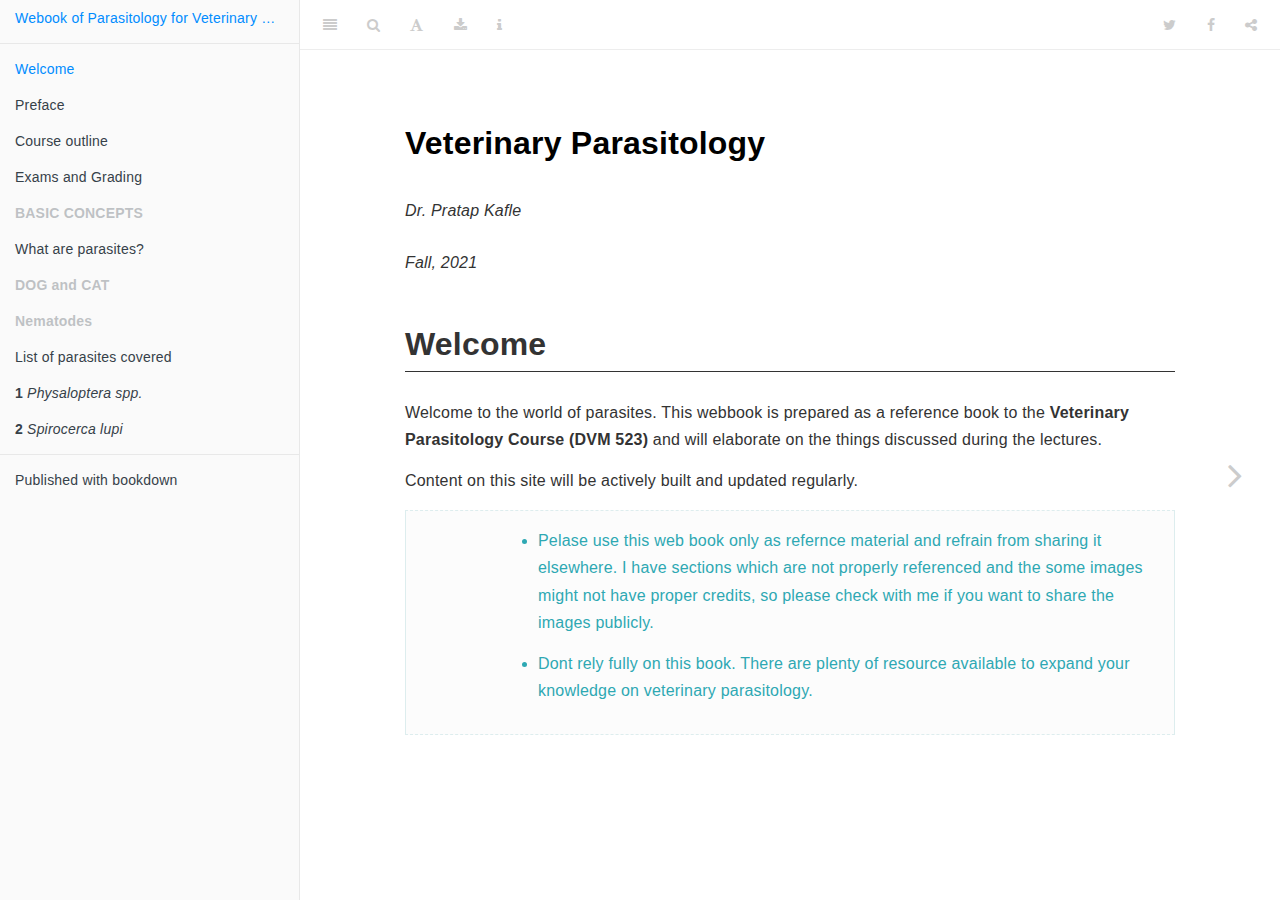
==== commit 91d953f3: "=update" ====
--- a/_book/index.html
+++ b/_book/index.html
@@ -6,7 +6,7 @@
   <meta http-equiv="X-UA-Compatible" content="IE=edge" />
   <title>Veterinary Parasitology</title>
   <meta name="description" content="Veterinary Parasitology webook for DVM students" />
-  <meta name="generator" content="bookdown 0.21 and GitBook 2.6.7" />
+  <meta name="generator" content="bookdown 0.22 and GitBook 2.6.7" />
 
   <meta property="og:title" content="Veterinary Parasitology" />
   <meta property="og:type" content="book" />
@@ -21,10 +21,9 @@
   <meta name="twitter:description" content="Veterinary Parasitology webook for DVM students" />
   
 
-<meta name="author" content="Pratap Kafle" />
-
-
-<meta name="date" content="2021-03-07" />
+<meta name="author" content="Dr. Pratap Kafle" />
+
+
 
   <meta name="viewport" content="width=device-width, initial-scale=1" />
   <meta name="apple-mobile-web-app-capable" content="yes" />
@@ -32,8 +31,8 @@
   
   
 
-<link rel="next" href="course-info.html"/>
-<script src="libs/header-attrs-2.6/header-attrs.js"></script>
+<link rel="next" href="preface.html"/>
+<script src="libs/header-attrs-2.9/header-attrs.js"></script>
 <script src="libs/jquery-2.2.3/jquery.min.js"></script>
 <link href="libs/gitbook-2.6.7/css/style.css" rel="stylesheet" />
 <link href="libs/gitbook-2.6.7/css/plugin-table.css" rel="stylesheet" />
@@ -51,14 +50,9 @@
 
 
 
-<script src="libs/htmlwidgets-1.5.3/htmlwidgets.js"></script>
-<link href="libs/leaflet-1.3.1/leaflet.css" rel="stylesheet" />
-<script src="libs/leaflet-1.3.1/leaflet.js"></script>
-<link href="libs/leafletfix-1.0.0/leafletfix.css" rel="stylesheet" />
-<script src="libs/proj4-2.6.2/proj4.min.js"></script>
-<script src="libs/Proj4Leaflet-1.0.1/proj4leaflet.js"></script>
-<link href="libs/rstudio_leaflet-1.3.1/rstudio_leaflet.css" rel="stylesheet" />
-<script src="libs/leaflet-binding-2.0.4.1/leaflet.js"></script>
+<link href="libs/anchor-sections-1.0.1/anchor-sections.css" rel="stylesheet" />
+<script src="libs/anchor-sections-1.0.1/anchor-sections.js"></script>
+
 
 
 
@@ -79,27 +73,21 @@
 
 <li class="divider"></li>
 <li class="chapter" data-level="" data-path="index.html"><a href="index.html"><i class="fa fa-check"></i>Welcome</a></li>
-<li class="chapter" data-level="" data-path="course-info.html"><a href="course-info.html"><i class="fa fa-check"></i>Course Info</a></li>
-<li class="chapter" data-level="" data-path="instructor-info.html"><a href="instructor-info.html"><i class="fa fa-check"></i>Instructor Info</a></li>
-<li class="chapter" data-level="" data-path="curricular-endpoints.html"><a href="curricular-endpoints.html"><i class="fa fa-check"></i>Curricular Endpoints</a>
-<ul>
-<li class="chapter" data-level="" data-path="curricular-endpoints.html"><a href="curricular-endpoints.html#learning-objectives"><i class="fa fa-check"></i>Learning Objectives</a></li>
-</ul></li>
-<li class="chapter" data-level="" data-path="weekly-course-outline.html"><a href="weekly-course-outline.html"><i class="fa fa-check"></i>Weekly course outline</a></li>
-<li class="chapter" data-level="" data-path="class-schedule.html"><a href="class-schedule.html"><i class="fa fa-check"></i>Class Schedule</a></li>
-<li class="chapter" data-level="" data-path="suggested-reading.html"><a href="suggested-reading.html"><i class="fa fa-check"></i>Suggested reading</a></li>
-<li class="chapter" data-level="" data-path="other-resources.html"><a href="other-resources.html"><i class="fa fa-check"></i>Other resources</a></li>
+<li class="chapter" data-level="" data-path="preface.html"><a href="preface.html"><i class="fa fa-check"></i>Preface</a>
+<ul>
+<li class="chapter" data-level="" data-path="preface.html"><a href="preface.html#course-info"><i class="fa fa-check"></i>Course Info</a></li>
+<li class="chapter" data-level="" data-path="preface.html"><a href="preface.html#instructor-info"><i class="fa fa-check"></i>Instructor Info</a></li>
+<li class="chapter" data-level="" data-path="preface.html"><a href="preface.html#curricular-endpoints"><i class="fa fa-check"></i>Curricular Endpoints</a></li>
+<li class="chapter" data-level="" data-path="preface.html"><a href="preface.html#learning-objectives"><i class="fa fa-check"></i>Learning Objectives</a></li>
+</ul></li>
+<li class="chapter" data-level="" data-path="course-outline.html"><a href="course-outline.html"><i class="fa fa-check"></i>Course outline</a></li>
 <li class="chapter" data-level="" data-path="exams-and-grading.html"><a href="exams-and-grading.html"><i class="fa fa-check"></i>Exams and Grading</a>
 <ul>
 <li class="chapter" data-level="" data-path="exams-and-grading.html"><a href="exams-and-grading.html#evaluation-criteria"><i class="fa fa-check"></i>Evaluation criteria</a></li>
 <li class="chapter" data-level="" data-path="exams-and-grading.html"><a href="exams-and-grading.html#grading-policy"><i class="fa fa-check"></i>Grading policy</a></li>
 </ul></li>
-<li class="part"><span><b>INTRODUCTION</b></span></li>
-<li class="chapter" data-level="" data-path="animal-associations.html"><a href="animal-associations.html"><i class="fa fa-check"></i>Animal associations</a>
-<ul>
-<li class="chapter" data-level="" data-path="animal-associations.html"><a href="animal-associations.html#parasitology"><i class="fa fa-check"></i>Parasitology</a></li>
-<li class="chapter" data-level="" data-path="animal-associations.html"><a href="animal-associations.html#why-should-we-study-parasitology"><i class="fa fa-check"></i>why should we study parasitology?</a></li>
-</ul></li>
+<li class="part"><span><b>BASIC CONCEPTS</b></span></li>
+<li class="chapter" data-level="" data-path="what-are-parasites.html"><a href="what-are-parasites.html"><i class="fa fa-check"></i>What are parasites?</a></li>
 <li class="part"><span><b>DOG and CAT</b></span></li>
 <li class="part"><span><b>Nematodes</b></span></li>
 <li class="chapter" data-level="" data-path="list-of-parasites-covered.html"><a href="list-of-parasites-covered.html"><i class="fa fa-check"></i>List of parasites covered</a></li>
@@ -114,16 +102,16 @@
 <li class="chapter" data-level="1.7" data-path="physaloptera-spp-.html"><a href="physaloptera-spp-.html#controlprevention"><i class="fa fa-check"></i><b>1.7</b> Control/Prevention</a></li>
 <li class="chapter" data-level="1.8" data-path="physaloptera-spp-.html"><a href="physaloptera-spp-.html#morphology-of-adult-stage-and-egg-states"><i class="fa fa-check"></i><b>1.8</b> Morphology of adult stage and egg states</a></li>
 </ul></li>
-<li class="chapter" data-level="2" data-path="spirocerca-lupi.html"><a href="spirocerca-lupi.html"><i class="fa fa-check"></i><b>2</b> <em>Spirocerca lupi</em></a>
-<ul>
-<li class="chapter" data-level="2.1" data-path="spirocerca-lupi.html"><a href="spirocerca-lupi.html#taxonomy-1"><i class="fa fa-check"></i><b>2.1</b> Taxonomy</a></li>
-<li class="chapter" data-level="2.2" data-path="spirocerca-lupi.html"><a href="spirocerca-lupi.html#epidemiology-1"><i class="fa fa-check"></i><b>2.2</b> Epidemiology</a></li>
-<li class="chapter" data-level="2.3" data-path="spirocerca-lupi.html"><a href="spirocerca-lupi.html#life-cycle-1"><i class="fa fa-check"></i><b>2.3</b> Life Cycle</a></li>
-<li class="chapter" data-level="2.4" data-path="spirocerca-lupi.html"><a href="spirocerca-lupi.html#pathogenesis-1"><i class="fa fa-check"></i><b>2.4</b> Pathogenesis</a></li>
-<li class="chapter" data-level="2.5" data-path="spirocerca-lupi.html"><a href="spirocerca-lupi.html#diagnosis-1"><i class="fa fa-check"></i><b>2.5</b> Diagnosis</a></li>
-<li class="chapter" data-level="2.6" data-path="spirocerca-lupi.html"><a href="spirocerca-lupi.html#treatment-1"><i class="fa fa-check"></i><b>2.6</b> Treatment</a></li>
-<li class="chapter" data-level="2.7" data-path="spirocerca-lupi.html"><a href="spirocerca-lupi.html#controlprevention-1"><i class="fa fa-check"></i><b>2.7</b> Control/Prevention</a></li>
-<li class="chapter" data-level="2.8" data-path="spirocerca-lupi.html"><a href="spirocerca-lupi.html#morphology-of-adult-stage-and-egg-states-1"><i class="fa fa-check"></i><b>2.8</b> Morphology of adult stage and egg states</a></li>
+<li class="chapter" data-level="2" data-path="slupi.html"><a href="slupi.html"><i class="fa fa-check"></i><b>2</b> <em>Spirocerca lupi</em></a>
+<ul>
+<li class="chapter" data-level="2.1" data-path="slupi.html"><a href="slupi.html#taxonomy-1"><i class="fa fa-check"></i><b>2.1</b> Taxonomy</a></li>
+<li class="chapter" data-level="2.2" data-path="slupi.html"><a href="slupi.html#epidemiology-1"><i class="fa fa-check"></i><b>2.2</b> Epidemiology</a></li>
+<li class="chapter" data-level="2.3" data-path="slupi.html"><a href="slupi.html#life-cycle-1"><i class="fa fa-check"></i><b>2.3</b> Life Cycle</a></li>
+<li class="chapter" data-level="2.4" data-path="slupi.html"><a href="slupi.html#pathogenesis-1"><i class="fa fa-check"></i><b>2.4</b> Pathogenesis</a></li>
+<li class="chapter" data-level="2.5" data-path="slupi.html"><a href="slupi.html#diagnosis-1"><i class="fa fa-check"></i><b>2.5</b> Diagnosis</a></li>
+<li class="chapter" data-level="2.6" data-path="slupi.html"><a href="slupi.html#treatment-1"><i class="fa fa-check"></i><b>2.6</b> Treatment</a></li>
+<li class="chapter" data-level="2.7" data-path="slupi.html"><a href="slupi.html#controlprevention-1"><i class="fa fa-check"></i><b>2.7</b> Control/Prevention</a></li>
+<li class="chapter" data-level="2.8" data-path="slupi.html"><a href="slupi.html#morphology-of-adult-stage-and-egg-states-1"><i class="fa fa-check"></i><b>2.8</b> Morphology of adult stage and egg states</a></li>
 </ul></li>
 <li class="divider"></li>
 <li><a href="https://github.com/rstudio/bookdown" target="blank">Published with bookdown</a></li>
@@ -147,15 +135,15 @@
             <section class="normal" id="section-">
 <div id="header">
 <h1 class="title">Veterinary Parasitology</h1>
-<p class="author"><em>Pratap Kafle</em></p>
-<p class="date"><em>2021-03-07</em></p>
+<p class="author"><em>Dr. Pratap Kafle</em></p>
+<p class="date" style="margin-top: 1.5em;"><em>Fall, 2021</em></p>
 </div>
 <div id="welcome" class="section level1 unnumbered">
 <h1>Welcome</h1>
-<p>Welcome to the world of parasites. This webbook is prepared as a reference resource to the Vet Parasitology Course and will elaborate on the things discussed in the lectures. I will keep on updating this resource regularly.</p>
-<p><img src="images/cover.jpg" /></p>
-
-<div class="imp">
+<p>Welcome to the world of parasites. This webbook is prepared as a reference book to the <strong>Veterinary Parasitology Course (DVM 523)</strong> and will elaborate on the things discussed during the lectures.</p>
+<p>Content on this site will be actively built and updated regularly.</p>
+
+<div class="caution">
 <ul>
 <li><p>Pelase use this web book only as refernce material and refrain from sharing it elsewhere. I have sections which are not properly referenced and the some images might not have proper credits, so please check with me if you want to share the images publicly.</p></li>
 <li><p>Dont rely fully on this book. There are plenty of resource available to expand your knowledge on veterinary parasitology.</p>
@@ -169,7 +157,7 @@
         </div>
       </div>
 
-<a href="course-info.html" class="navigation navigation-next navigation-unique" aria-label="Next page"><i class="fa fa-angle-right"></i></a>
+<a href="preface.html" class="navigation navigation-next navigation-unique" aria-label="Next page"><i class="fa fa-angle-right"></i></a>
     </div>
   </div>
 <script src="libs/gitbook-2.6.7/js/app.min.js"></script>
@@ -192,6 +180,7 @@
 "weibo": false,
 "instapaper": false,
 "vk": false,
+"whatsapp": false,
 "all": ["facebook", "twitter", "linkedin", "weibo", "instapaper"]
 },
 "fontsettings": {
--- a/_book/libs/gitbook-2.6.7/css/style.css
+++ b/_book/libs/gitbook-2.6.7/css/style.css
@@ -4,7 +4,12 @@
  * Open sourced under MIT license by @mdo.
  * Some variables and mixins from Bootstrap (Apache 2 license).
  */.link-inherit,.link-inherit:focus,.link-inherit:hover{color:inherit}.fa,.fa-stack{display:inline-block}/*!
- *  Font Awesome 4.1.0 by @davegandy - http://fontawesome.io - @fontawesome
+ *  Font Awesome 4.7.0 by @davegandy - http://fontawesome.io - @fontawesome
  *  License - http://fontawesome.io/license (Font: SIL OFL 1.1, CSS: MIT License)
- */@font-face{font-family:FontAwesome;src:url(./fontawesome/fontawesome-webfont.ttf?v=4.1.0) format('truetype');font-weight:400;font-style:normal}.fa{font-family:FontAwesome;font-style:normal;font-weight:400;line-height:1;-moz-osx-font-smoothing:grayscale}.book .book-header,.book .book-summary{font-family:"Helvetica Neue",Helvetica,Arial,sans-serif}.fa-lg{font-size:1.33333333em;line-height:.75em;vertical-align:-15%}.fa-2x{font-size:2em}.fa-3x{font-size:3em}.fa-4x{font-size:4em}.fa-5x{font-size:5em}.fa-fw{width:1.28571429em;text-align:center}.fa-ul{padding-left:0;margin-left:2.14285714em;list-style-type:none}.fa-li{position:absolute;left:-2.14285714em;width:2.14285714em;top:.14285714em;text-align:center}.fa-li.fa-lg{left:-1.85714286em}.fa-border{padding:.2em .25em .15em;border:.08em solid #eee;border-radius:.1em}.pull-right{float:right}.pull-left{float:left}.fa.pull-left{margin-right:.3em}.fa.pull-right{margin-left:.3em}.fa-spin{-webkit-animation:spin 2s infinite linear;-moz-animation:spin 2s infinite linear;-o-animation:spin 2s infinite linear;animation:spin 2s infinite linear}@-moz-keyframes spin{0%{-moz-transform:rotate(0)}100%{-moz-transform:rotate(359deg)}}@-webkit-keyframes spin{0%{-webkit-transform:rotate(0)}100%{-webkit-transform:rotate(359deg)}}@-o-keyframes spin{0%{-o-transform:rotate(0)}100%{-o-transform:rotate(359deg)}}@keyframes spin{0%{-webkit-transform:rotate(0);transform:rotate(0)}100%{-webkit-transform:rotate(359deg);transform:rotate(359deg)}}.fa-rotate-90{filter:progid:DXImageTransform.Microsoft.BasicImage(rotation=1);-webkit-transform:rotate(90deg);-moz-transform:rotate(90deg);-ms-transform:rotate(90deg);-o-transform:rotate(90deg);transform:rotate(90deg)}.fa-rotate-180{filter:progid:DXImageTransform.Microsoft.BasicImage(rotation=2);-webkit-transform:rotate(180deg);-moz-transform:rotate(180deg);-ms-transform:rotate(180deg);-o-transform:rotate(180deg);transform:rotate(180deg)}.fa-rotate-270{filter:progid:DXImageTransform.Microsoft.BasicImage(rotation=3);-webkit-transform:rotate(270deg);-moz-transform:rotate(270deg);-ms-transform:rotate(270deg);-o-transform:rotate(270deg);transform:rotate(270deg)}.fa-flip-horizontal{filter:progid:DXImageTransform.Microsoft.BasicImage(rotation=0, mirror=1);-webkit-transform:scale(-1,1);-moz-transform:scale(-1,1);-ms-transform:scale(-1,1);-o-transform:scale(-1,1);transform:scale(-1,1)}.fa-flip-vertical{filter:progid:DXImageTransform.Microsoft.BasicImage(rotation=2, mirror=1);-webkit-transform:scale(1,-1);-moz-transform:scale(1,-1);-ms-transform:scale(1,-1);-o-transform:scale(1,-1);transform:scale(1,-1)}.fa-stack{position:relative;width:2em;height:2em;line-height:2em;vertical-align:middle}.fa-stack-1x,.fa-stack-2x{position:absolute;left:0;width:100%;text-align:center}.fa-stack-1x{line-height:inherit}.fa-stack-2x{font-size:2em}.fa-inverse{color:#fff}.fa-glass:before{content:"\f000"}.fa-music:before{content:"\f001"}.fa-search:before{content:"\f002"}.fa-envelope-o:before{content:"\f003"}.fa-heart:before{content:"\f004"}.fa-star:before{content:"\f005"}.fa-star-o:before{content:"\f006"}.fa-user:before{content:"\f007"}.fa-film:before{content:"\f008"}.fa-th-large:before{content:"\f009"}.fa-th:before{content:"\f00a"}.fa-th-list:before{content:"\f00b"}.fa-check:before{content:"\f00c"}.fa-times:before{content:"\f00d"}.fa-search-plus:before{content:"\f00e"}.fa-search-minus:before{content:"\f010"}.fa-power-off:before{content:"\f011"}.fa-signal:before{content:"\f012"}.fa-cog:before,.fa-gear:before{content:"\f013"}.fa-trash-o:before{content:"\f014"}.fa-home:before{content:"\f015"}.fa-file-o:before{content:"\f016"}.fa-clock-o:before{content:"\f017"}.fa-road:before{content:"\f018"}.fa-download:before{content:"\f019"}.fa-arrow-circle-o-down:before{content:"\f01a"}.fa-arrow-circle-o-up:before{content:"\f01b"}.fa-inbox:before{content:"\f01c"}.fa-play-circle-o:before{content:"\f01d"}.fa-repeat:before,.fa-rotate-right:before{content:"\f01e"}.fa-refresh:before{content:"\f021"}.fa-list-alt:before{content:"\f022"}.fa-lock:before{content:"\f023"}.fa-flag:before{content:"\f024"}.fa-headphones:before{content:"\f025"}.fa-volume-off:before{content:"\f026"}.fa-volume-down:before{content:"\f027"}.fa-volume-up:before{content:"\f028"}.fa-qrcode:before{content:"\f029"}.fa-barcode:before{content:"\f02a"}.fa-tag:before{content:"\f02b"}.fa-tags:before{content:"\f02c"}.fa-book:before{content:"\f02d"}.fa-bookmark:before{content:"\f02e"}.fa-print:before{content:"\f02f"}.fa-camera:before{content:"\f030"}.fa-font:before{content:"\f031"}.fa-bold:before{content:"\f032"}.fa-italic:before{content:"\f033"}.fa-text-height:before{content:"\f034"}.fa-text-width:before{content:"\f035"}.fa-align-left:before{content:"\f036"}.fa-align-center:before{content:"\f037"}.fa-align-right:before{content:"\f038"}.fa-align-justify:before{content:"\f039"}.fa-list:before{content:"\f03a"}.fa-dedent:before,.fa-outdent:before{content:"\f03b"}.fa-indent:before{content:"\f03c"}.fa-video-camera:before{content:"\f03d"}.fa-image:before,.fa-photo:before,.fa-picture-o:before{content:"\f03e"}.fa-pencil:before{content:"\f040"}.fa-map-marker:before{content:"\f041"}.fa-adjust:before{content:"\f042"}.fa-tint:before{content:"\f043"}.fa-edit:before,.fa-pencil-square-o:before{content:"\f044"}.fa-share-square-o:before{content:"\f045"}.fa-check-square-o:before{content:"\f046"}.fa-arrows:before{content:"\f047"}.fa-step-backward:before{content:"\f048"}.fa-fast-backward:before{content:"\f049"}.fa-backward:before{content:"\f04a"}.fa-play:before{content:"\f04b"}.fa-pause:before{content:"\f04c"}.fa-stop:before{content:"\f04d"}.fa-forward:before{content:"\f04e"}.fa-fast-forward:before{content:"\f050"}.fa-step-forward:before{content:"\f051"}.fa-eject:before{content:"\f052"}.fa-chevron-left:before{content:"\f053"}.fa-chevron-right:before{content:"\f054"}.fa-plus-circle:before{content:"\f055"}.fa-minus-circle:before{content:"\f056"}.fa-times-circle:before{content:"\f057"}.fa-check-circle:before{content:"\f058"}.fa-question-circle:before{content:"\f059"}.fa-info-circle:before{content:"\f05a"}.fa-crosshairs:before{content:"\f05b"}.fa-times-circle-o:before{content:"\f05c"}.fa-check-circle-o:before{content:"\f05d"}.fa-ban:before{content:"\f05e"}.fa-arrow-left:before{content:"\f060"}.fa-arrow-right:before{content:"\f061"}.fa-arrow-up:before{content:"\f062"}.fa-arrow-down:before{content:"\f063"}.fa-mail-forward:before,.fa-share:before{content:"\f064"}.fa-expand:before{content:"\f065"}.fa-compress:before{content:"\f066"}.fa-plus:before{content:"\f067"}.fa-minus:before{content:"\f068"}.fa-asterisk:before{content:"\f069"}.fa-exclamation-circle:before{content:"\f06a"}.fa-gift:before{content:"\f06b"}.fa-leaf:before{content:"\f06c"}.fa-fire:before{content:"\f06d"}.fa-eye:before{content:"\f06e"}.fa-eye-slash:before{content:"\f070"}.fa-exclamation-triangle:before,.fa-warning:before{content:"\f071"}.fa-plane:before{content:"\f072"}.fa-calendar:before{content:"\f073"}.fa-random:before{content:"\f074"}.fa-comment:before{content:"\f075"}.fa-magnet:before{content:"\f076"}.fa-chevron-up:before{content:"\f077"}.fa-chevron-down:before{content:"\f078"}.fa-retweet:before{content:"\f079"}.fa-shopping-cart:before{content:"\f07a"}.fa-folder:before{content:"\f07b"}.fa-folder-open:before{content:"\f07c"}.fa-arrows-v:before{content:"\f07d"}.fa-arrows-h:before{content:"\f07e"}.fa-bar-chart-o:before{content:"\f080"}.fa-twitter-square:before{content:"\f081"}.fa-facebook-square:before{content:"\f082"}.fa-camera-retro:before{content:"\f083"}.fa-key:before{content:"\f084"}.fa-cogs:before,.fa-gears:before{content:"\f085"}.fa-comments:before{content:"\f086"}.fa-thumbs-o-up:before{content:"\f087"}.fa-thumbs-o-down:before{content:"\f088"}.fa-star-half:before{content:"\f089"}.fa-heart-o:before{content:"\f08a"}.fa-sign-out:before{content:"\f08b"}.fa-linkedin-square:before{content:"\f08c"}.fa-thumb-tack:before{content:"\f08d"}.fa-external-link:before{content:"\f08e"}.fa-sign-in:before{content:"\f090"}.fa-trophy:before{content:"\f091"}.fa-github-square:before{content:"\f092"}.fa-upload:before{content:"\f093"}.fa-lemon-o:before{content:"\f094"}.fa-phone:before{content:"\f095"}.fa-square-o:before{content:"\f096"}.fa-bookmark-o:before{content:"\f097"}.fa-phone-square:before{content:"\f098"}.fa-twitter:before{content:"\f099"}.fa-facebook:before{content:"\f09a"}.fa-github:before{content:"\f09b"}.fa-unlock:before{content:"\f09c"}.fa-credit-card:before{content:"\f09d"}.fa-rss:before{content:"\f09e"}.fa-hdd-o:before{content:"\f0a0"}.fa-bullhorn:before{content:"\f0a1"}.fa-bell:before{content:"\f0f3"}.fa-certificate:before{content:"\f0a3"}.fa-hand-o-right:before{content:"\f0a4"}.fa-hand-o-left:before{content:"\f0a5"}.fa-hand-o-up:before{content:"\f0a6"}.fa-hand-o-down:before{content:"\f0a7"}.fa-arrow-circle-left:before{content:"\f0a8"}.fa-arrow-circle-right:before{content:"\f0a9"}.fa-arrow-circle-up:before{content:"\f0aa"}.fa-arrow-circle-down:before{content:"\f0ab"}.fa-globe:before{content:"\f0ac"}.fa-wrench:before{content:"\f0ad"}.fa-tasks:before{content:"\f0ae"}.fa-filter:before{content:"\f0b0"}.fa-briefcase:before{content:"\f0b1"}.fa-arrows-alt:before{content:"\f0b2"}.fa-group:before,.fa-users:before{content:"\f0c0"}.fa-chain:before,.fa-link:before{content:"\f0c1"}.fa-cloud:before{content:"\f0c2"}.fa-flask:before{content:"\f0c3"}.fa-cut:before,.fa-scissors:before{content:"\f0c4"}.fa-copy:before,.fa-files-o:before{content:"\f0c5"}.fa-paperclip:before{content:"\f0c6"}.fa-floppy-o:before,.fa-save:before{content:"\f0c7"}.fa-square:before{content:"\f0c8"}.fa-bars:before,.fa-navicon:before,.fa-reorder:before{content:"\f0c9"}.fa-list-ul:before{content:"\f0ca"}.fa-list-ol:before{content:"\f0cb"}.fa-strikethrough:before{content:"\f0cc"}.fa-underline:before{content:"\f0cd"}.fa-table:before{content:"\f0ce"}.fa-magic:before{content:"\f0d0"}.fa-truck:before{content:"\f0d1"}.fa-pinterest:before{content:"\f0d2"}.fa-pinterest-square:before{content:"\f0d3"}.fa-google-plus-square:before{content:"\f0d4"}.fa-google-plus:before{content:"\f0d5"}.fa-money:before{content:"\f0d6"}.fa-caret-down:before{content:"\f0d7"}.fa-caret-up:before{content:"\f0d8"}.fa-caret-left:before{content:"\f0d9"}.fa-caret-right:before{content:"\f0da"}.fa-columns:before{content:"\f0db"}.fa-sort:before,.fa-unsorted:before{content:"\f0dc"}.fa-sort-desc:before,.fa-sort-down:before{content:"\f0dd"}.fa-sort-asc:before,.fa-sort-up:before{content:"\f0de"}.fa-envelope:before{content:"\f0e0"}.fa-linkedin:before{content:"\f0e1"}.fa-rotate-left:before,.fa-undo:before{content:"\f0e2"}.fa-gavel:before,.fa-legal:before{content:"\f0e3"}.fa-dashboard:before,.fa-tachometer:before{content:"\f0e4"}.fa-comment-o:before{content:"\f0e5"}.fa-comments-o:before{content:"\f0e6"}.fa-bolt:before,.fa-flash:before{content:"\f0e7"}.fa-sitemap:before{content:"\f0e8"}.fa-umbrella:before{content:"\f0e9"}.fa-clipboard:before,.fa-paste:before{content:"\f0ea"}.fa-lightbulb-o:before{content:"\f0eb"}.fa-exchange:before{content:"\f0ec"}.fa-cloud-download:before{content:"\f0ed"}.fa-cloud-upload:before{content:"\f0ee"}.fa-user-md:before{content:"\f0f0"}.fa-stethoscope:before{content:"\f0f1"}.fa-suitcase:before{content:"\f0f2"}.fa-bell-o:before{content:"\f0a2"}.fa-coffee:before{content:"\f0f4"}.fa-cutlery:before{content:"\f0f5"}.fa-file-text-o:before{content:"\f0f6"}.fa-building-o:before{content:"\f0f7"}.fa-hospital-o:before{content:"\f0f8"}.fa-ambulance:before{content:"\f0f9"}.fa-medkit:before{content:"\f0fa"}.fa-fighter-jet:before{content:"\f0fb"}.fa-beer:before{content:"\f0fc"}.fa-h-square:before{content:"\f0fd"}.fa-plus-square:before{content:"\f0fe"}.fa-angle-double-left:before{content:"\f100"}.fa-angle-double-right:before{content:"\f101"}.fa-angle-double-up:before{content:"\f102"}.fa-angle-double-down:before{content:"\f103"}.fa-angle-left:before{content:"\f104"}.fa-angle-right:before{content:"\f105"}.fa-angle-up:before{content:"\f106"}.fa-angle-down:before{content:"\f107"}.fa-desktop:before{content:"\f108"}.fa-laptop:before{content:"\f109"}.fa-tablet:before{content:"\f10a"}.fa-mobile-phone:before,.fa-mobile:before{content:"\f10b"}.fa-circle-o:before{content:"\f10c"}.fa-quote-left:before{content:"\f10d"}.fa-quote-right:before{content:"\f10e"}.fa-spinner:before{content:"\f110"}.fa-circle:before{content:"\f111"}.fa-mail-reply:before,.fa-reply:before{content:"\f112"}.fa-github-alt:before{content:"\f113"}.fa-folder-o:before{content:"\f114"}.fa-folder-open-o:before{content:"\f115"}.fa-smile-o:before{content:"\f118"}.fa-frown-o:before{content:"\f119"}.fa-meh-o:before{content:"\f11a"}.fa-gamepad:before{content:"\f11b"}.fa-keyboard-o:before{content:"\f11c"}.fa-flag-o:before{content:"\f11d"}.fa-flag-checkered:before{content:"\f11e"}.fa-terminal:before{content:"\f120"}.fa-code:before{content:"\f121"}.fa-mail-reply-all:before,.fa-reply-all:before{content:"\f122"}.fa-star-half-empty:before,.fa-star-half-full:before,.fa-star-half-o:before{content:"\f123"}.fa-location-arrow:before{content:"\f124"}.fa-crop:before{content:"\f125"}.fa-code-fork:before{content:"\f126"}.fa-chain-broken:before,.fa-unlink:before{content:"\f127"}.fa-question:before{content:"\f128"}.fa-info:before{content:"\f129"}.fa-exclamation:before{content:"\f12a"}.fa-superscript:before{content:"\f12b"}.fa-subscript:before{content:"\f12c"}.fa-eraser:before{content:"\f12d"}.fa-puzzle-piece:before{content:"\f12e"}.fa-microphone:before{content:"\f130"}.fa-microphone-slash:before{content:"\f131"}.fa-shield:before{content:"\f132"}.fa-calendar-o:before{content:"\f133"}.fa-fire-extinguisher:before{content:"\f134"}.fa-rocket:before{content:"\f135"}.fa-maxcdn:before{content:"\f136"}.fa-chevron-circle-left:before{content:"\f137"}.fa-chevron-circle-right:before{content:"\f138"}.fa-chevron-circle-up:before{content:"\f139"}.fa-chevron-circle-down:before{content:"\f13a"}.fa-html5:before{content:"\f13b"}.fa-css3:before{content:"\f13c"}.fa-anchor:before{content:"\f13d"}.fa-unlock-alt:before{content:"\f13e"}.fa-bullseye:before{content:"\f140"}.fa-ellipsis-h:before{content:"\f141"}.fa-ellipsis-v:before{content:"\f142"}.fa-rss-square:before{content:"\f143"}.fa-play-circle:before{content:"\f144"}.fa-ticket:before{content:"\f145"}.fa-minus-square:before{content:"\f146"}.fa-minus-square-o:before{content:"\f147"}.fa-level-up:before{content:"\f148"}.fa-level-down:before{content:"\f149"}.fa-check-square:before{content:"\f14a"}.fa-pencil-square:before{content:"\f14b"}.fa-external-link-square:before{content:"\f14c"}.fa-share-square:before{content:"\f14d"}.fa-compass:before{content:"\f14e"}.fa-caret-square-o-down:before,.fa-toggle-down:before{content:"\f150"}.fa-caret-square-o-up:before,.fa-toggle-up:before{content:"\f151"}.fa-caret-square-o-right:before,.fa-toggle-right:before{content:"\f152"}.fa-eur:before,.fa-euro:before{content:"\f153"}.fa-gbp:before{content:"\f154"}.fa-dollar:before,.fa-usd:before{content:"\f155"}.fa-inr:before,.fa-rupee:before{content:"\f156"}.fa-cny:before,.fa-jpy:before,.fa-rmb:before,.fa-yen:before{content:"\f157"}.fa-rouble:before,.fa-rub:before,.fa-ruble:before{content:"\f158"}.fa-krw:before,.fa-won:before{content:"\f159"}.fa-bitcoin:before,.fa-btc:before{content:"\f15a"}.fa-file:before{content:"\f15b"}.fa-file-text:before{content:"\f15c"}.fa-sort-alpha-asc:before{content:"\f15d"}.fa-sort-alpha-desc:before{content:"\f15e"}.fa-sort-amount-asc:before{content:"\f160"}.fa-sort-amount-desc:before{content:"\f161"}.fa-sort-numeric-asc:before{content:"\f162"}.fa-sort-numeric-desc:before{content:"\f163"}.fa-thumbs-up:before{content:"\f164"}.fa-thumbs-down:before{content:"\f165"}.fa-youtube-square:before{content:"\f166"}.fa-youtube:before{content:"\f167"}.fa-xing:before{content:"\f168"}.fa-xing-square:before{content:"\f169"}.fa-youtube-play:before{content:"\f16a"}.fa-dropbox:before{content:"\f16b"}.fa-stack-overflow:before{content:"\f16c"}.fa-instagram:before{content:"\f16d"}.fa-flickr:before{content:"\f16e"}.fa-adn:before{content:"\f170"}.fa-bitbucket:before{content:"\f171"}.fa-bitbucket-square:before{content:"\f172"}.fa-tumblr:before{content:"\f173"}.fa-tumblr-square:before{content:"\f174"}.fa-long-arrow-down:before{content:"\f175"}.fa-long-arrow-up:before{content:"\f176"}.fa-long-arrow-left:before{content:"\f177"}.fa-long-arrow-right:before{content:"\f178"}.fa-apple:before{content:"\f179"}.fa-windows:before{content:"\f17a"}.fa-android:before{content:"\f17b"}.fa-linux:before{content:"\f17c"}.fa-dribbble:before{content:"\f17d"}.fa-skype:before{content:"\f17e"}.fa-foursquare:before{content:"\f180"}.fa-trello:before{content:"\f181"}.fa-female:before{content:"\f182"}.fa-male:before{content:"\f183"}.fa-gittip:before{content:"\f184"}.fa-sun-o:before{content:"\f185"}.fa-moon-o:before{content:"\f186"}.fa-archive:before{content:"\f187"}.fa-bug:before{content:"\f188"}.fa-vk:before{content:"\f189"}.fa-weibo:before{content:"\f18a"}.fa-renren:before{content:"\f18b"}.fa-pagelines:before{content:"\f18c"}.fa-stack-exchange:before{content:"\f18d"}.fa-arrow-circle-o-right:before{content:"\f18e"}.fa-arrow-circle-o-left:before{content:"\f190"}.fa-caret-square-o-left:before,.fa-toggle-left:before{content:"\f191"}.fa-dot-circle-o:before{content:"\f192"}.fa-wheelchair:before{content:"\f193"}.fa-vimeo-square:before{content:"\f194"}.fa-try:before,.fa-turkish-lira:before{content:"\f195"}.fa-plus-square-o:before{content:"\f196"}.fa-space-shuttle:before{content:"\f197"}.fa-slack:before{content:"\f198"}.fa-envelope-square:before{content:"\f199"}.fa-wordpress:before{content:"\f19a"}.fa-openid:before{content:"\f19b"}.fa-bank:before,.fa-institution:before,.fa-university:before{content:"\f19c"}.fa-graduation-cap:before,.fa-mortar-board:before{content:"\f19d"}.fa-yahoo:before{content:"\f19e"}.fa-google:before{content:"\f1a0"}.fa-reddit:before{content:"\f1a1"}.fa-reddit-square:before{content:"\f1a2"}.fa-stumbleupon-circle:before{content:"\f1a3"}.fa-stumbleupon:before{content:"\f1a4"}.fa-delicious:before{content:"\f1a5"}.fa-digg:before{content:"\f1a6"}.fa-pied-piper-square:before,.fa-pied-piper:before{content:"\f1a7"}.fa-pied-piper-alt:before{content:"\f1a8"}.fa-drupal:before{content:"\f1a9"}.fa-joomla:before{content:"\f1aa"}.fa-language:before{content:"\f1ab"}.fa-fax:before{content:"\f1ac"}.fa-building:before{content:"\f1ad"}.fa-child:before{content:"\f1ae"}.fa-paw:before{content:"\f1b0"}.fa-spoon:before{content:"\f1b1"}.fa-cube:before{content:"\f1b2"}.fa-cubes:before{content:"\f1b3"}.fa-behance:before{content:"\f1b4"}.fa-behance-square:before{content:"\f1b5"}.fa-steam:before{content:"\f1b6"}.fa-steam-square:before{content:"\f1b7"}.fa-recycle:before{content:"\f1b8"}.fa-automobile:before,.fa-car:before{content:"\f1b9"}.fa-cab:before,.fa-taxi:before{content:"\f1ba"}.fa-tree:before{content:"\f1bb"}.fa-spotify:before{content:"\f1bc"}.fa-deviantart:before{content:"\f1bd"}.fa-soundcloud:before{content:"\f1be"}.fa-database:before{content:"\f1c0"}.fa-file-pdf-o:before{content:"\f1c1"}.fa-file-word-o:before{content:"\f1c2"}.fa-file-excel-o:before{content:"\f1c3"}.fa-file-powerpoint-o:before{content:"\f1c4"}.fa-file-image-o:before,.fa-file-photo-o:before,.fa-file-picture-o:before{content:"\f1c5"}.fa-file-archive-o:before,.fa-file-zip-o:before{content:"\f1c6"}.fa-file-audio-o:before,.fa-file-sound-o:before{content:"\f1c7"}.fa-file-movie-o:before,.fa-file-video-o:before{content:"\f1c8"}.fa-file-code-o:before{content:"\f1c9"}.fa-vine:before{content:"\f1ca"}.fa-codepen:before{content:"\f1cb"}.fa-jsfiddle:before{content:"\f1cc"}.fa-life-bouy:before,.fa-life-ring:before,.fa-life-saver:before,.fa-support:before{content:"\f1cd"}.fa-circle-o-notch:before{content:"\f1ce"}.fa-ra:before,.fa-rebel:before{content:"\f1d0"}.fa-empire:before,.fa-ge:before{content:"\f1d1"}.fa-git-square:before{content:"\f1d2"}.fa-git:before{content:"\f1d3"}.fa-hacker-news:before{content:"\f1d4"}.fa-tencent-weibo:before{content:"\f1d5"}.fa-qq:before{content:"\f1d6"}.fa-wechat:before,.fa-weixin:before{content:"\f1d7"}.fa-paper-plane:before,.fa-send:before{content:"\f1d8"}.fa-paper-plane-o:before,.fa-send-o:before{content:"\f1d9"}.fa-history:before{content:"\f1da"}.fa-circle-thin:before{content:"\f1db"}.fa-header:before{content:"\f1dc"}.fa-paragraph:before{content:"\f1dd"}.fa-sliders:before{content:"\f1de"}.fa-share-alt:before{content:"\f1e0"}.fa-share-alt-square:before{content:"\f1e1"}.fa-bomb:before{content:"\f1e2"}.book-langs-index{width:100%;height:100%;padding:40px 0;margin:0;overflow:auto}@media (max-width:600px){.book-langs-index{padding:0}}.book-langs-index .inner{max-width:600px;width:100%;margin:0 auto;padding:30px;background:#fff;border-radius:3px}.book-langs-index .inner h3{margin:0}.book-langs-index .inner .languages{list-style:none;padding:20px 30px;margin-top:20px;border-top:1px solid #eee}.book-langs-index .inner .languages:after,.book-langs-index .inner .languages:before{content:" ";display:table;line-height:0}.book-langs-index .inner .languages li{width:50%;float:left;padding:10px 5px;font-size:16px}@media (max-width:600px){.book-langs-index .inner .languages li{width:100%;max-width:100%}}.book .book-header{overflow:visible;height:50px;padding:0 8px;z-index:2;font-size:.85em;color:#7e888b;background:0 0}.book .book-header .btn{display:block;height:50px;padding:0 15px;border-bottom:none;color:#ccc;text-transform:uppercase;line-height:50px;-webkit-box-shadow:none!important;box-shadow:none!important;position:relative;font-size:14px}.book .book-header .btn:hover{position:relative;text-decoration:none;color:#444;background:0 0}.book .book-header h1{margin:0;font-size:20px;font-weight:200;text-align:center;line-height:50px;opacity:0;padding-left:200px;padding-right:200px;-webkit-transition:opacity .2s ease;-moz-transition:opacity .2s ease;-o-transition:opacity .2s ease;transition:opacity .2s ease;overflow:hidden;text-overflow:ellipsis;white-space:nowrap}.book .book-header h1 a,.book .book-header h1 a:hover{color:inherit;text-decoration:none}@media (max-width:1000px){.book .book-header h1{display:none}}.book .book-header h1 i{display:none}.book .book-header:hover h1{opacity:1}.book.is-loading .book-header h1 i{display:inline-block}.book.is-loading .book-header h1 a{display:none}.dropdown{position:relative}.dropdown-menu{position:absolute;top:100%;left:0;z-index:100;display:none;float:left;min-width:160px;padding:0;margin:2px 0 0;list-style:none;font-size:14px;background-color:#fafafa;border:1px solid rgba(0,0,0,.07);border-radius:1px;-webkit-box-shadow:0 6px 12px rgba(0,0,0,.175);box-shadow:0 6px 12px rgba(0,0,0,.175);background-clip:padding-box}.dropdown-menu.open{display:block}.dropdown-menu.dropdown-left{left:auto;right:4%}.dropdown-menu.dropdown-left .dropdown-caret{right:14px;left:auto}.dropdown-menu .dropdown-caret{position:absolute;top:-8px;left:14px;width:18px;height:10px;float:left;overflow:hidden}.dropdown-menu .dropdown-caret .caret-inner,.dropdown-menu .dropdown-caret .caret-outer{display:inline-block;top:0;border-left:9px solid transparent;border-right:9px solid transparent;position:absolute}.dropdown-menu .dropdown-caret .caret-outer{border-bottom:9px solid rgba(0,0,0,.1);height:auto;left:0;width:auto;margin-left:-1px}.dropdown-menu .dropdown-caret .caret-inner{margin-top:-1px;top:1px;border-bottom:9px solid #fafafa}.dropdown-menu .buttons{border-bottom:1px solid rgba(0,0,0,.07)}.dropdown-menu .buttons:after,.dropdown-menu .buttons:before{content:" ";display:table;line-height:0}.dropdown-menu .buttons:last-child{border-bottom:none}.dropdown-menu .buttons .button{border:0;background-color:transparent;color:#a6a6a6;width:100%;text-align:center;float:left;line-height:1.42857143;padding:8px 4px}.alert,.dropdown-menu .buttons .button:hover{color:#444}.dropdown-menu .buttons .button:focus,.dropdown-menu .buttons .button:hover{outline:0}.dropdown-menu .buttons .button.size-2{width:50%}.dropdown-menu .buttons .button.size-3{width:33%}.alert{padding:15px;margin-bottom:20px;background:#eee;border-bottom:5px solid #ddd}.alert-success{background:#dff0d8;border-color:#d6e9c6;color:#3c763d}.alert-info{background:#d9edf7;border-color:#bce8f1;color:#31708f}.alert-danger{background:#f2dede;border-color:#ebccd1;color:#a94442}.alert-warning{background:#fcf8e3;border-color:#faebcc;color:#8a6d3b}.book .book-summary{position:absolute;top:0;left:-300px;bottom:0;z-index:1;width:300px;color:#364149;background:#fafafa;border-right:1px solid rgba(0,0,0,.07);-webkit-transition:left 250ms ease;-moz-transition:left 250ms ease;-o-transition:left 250ms ease;transition:left 250ms ease}.book .book-summary ul.summary{position:absolute;top:0;left:0;right:0;bottom:0;overflow-y:auto;list-style:none;margin:0;padding:0;-webkit-transition:top .5s ease;-moz-transition:top .5s ease;-o-transition:top .5s ease;transition:top .5s ease}.book .book-summary ul.summary li{list-style:none}.book .book-summary ul.summary li.divider{height:1px;margin:7px 0;overflow:hidden;background:rgba(0,0,0,.07)}.book .book-summary ul.summary li i.fa-check{display:none;position:absolute;right:9px;top:16px;font-size:9px;color:#3c3}.book .book-summary ul.summary li.done>a{color:#364149;font-weight:400}.book .book-summary ul.summary li.done>a i{display:inline}.book .book-summary ul.summary li a,.book .book-summary ul.summary li span{display:block;padding:10px 15px;border-bottom:none;color:#364149;background:0 0;text-overflow:ellipsis;overflow:hidden;white-space:nowrap;position:relative}.book .book-summary ul.summary li span{cursor:not-allowed;opacity:.3;filter:alpha(opacity=30)}.book .book-summary ul.summary li a:hover,.book .book-summary ul.summary li.active>a{color:#008cff;background:0 0;text-decoration:none}.book .book-summary ul.summary li ul{padding-left:20px}@media (max-width:600px){.book .book-summary{width:calc(100% - 60px);bottom:0;left:-100%}}.book.with-summary .book-summary{left:0}.book.without-animation .book-summary{-webkit-transition:none!important;-moz-transition:none!important;-o-transition:none!important;transition:none!important}.book{position:relative;width:100%;height:100%}.book .book-body,.book .book-body .body-inner{position:absolute;top:0;left:0;overflow-y:auto;bottom:0;right:0}.book .book-body{color:#000;background:#fff;-webkit-transition:left 250ms ease;-moz-transition:left 250ms ease;-o-transition:left 250ms ease;transition:left 250ms ease}.book .book-body .page-wrapper{position:relative;outline:0}.book .book-body .page-wrapper .page-inner{max-width:800px;margin:0 auto;padding:20px 0 40px}.book .book-body .page-wrapper .page-inner section{margin:0;padding:5px 15px;background:#fff;border-radius:2px;line-height:1.7;font-size:1.6rem}.book .book-body .page-wrapper .page-inner .btn-group .btn{border-radius:0;background:#eee;border:0}@media (max-width:1240px){.book .book-body{-webkit-transition:-webkit-transform 250ms ease;-moz-transition:-moz-transform 250ms ease;-o-transition:-o-transform 250ms ease;transition:transform 250ms ease;padding-bottom:20px}.book .book-body .body-inner{position:static;min-height:calc(100% - 50px)}}@media (min-width:600px){.book.with-summary .book-body{left:300px}}@media (max-width:600px){.book.with-summary{overflow:hidden}.book.with-summary .book-body{-webkit-transform:translate(calc(100% - 60px),0);-moz-transform:translate(calc(100% - 60px),0);-ms-transform:translate(calc(100% - 60px),0);-o-transform:translate(calc(100% - 60px),0);transform:translate(calc(100% - 60px),0)}}.book.without-animation .book-body{-webkit-transition:none!important;-moz-transition:none!important;-o-transition:none!important;transition:none!important}.buttons:after,.buttons:before{content:" ";display:table;line-height:0}.button{border:0;background:#eee;color:#666;width:100%;text-align:center;float:left;line-height:1.42857143;padding:8px 4px}.button:hover{color:#444}.button:focus,.button:hover{outline:0}.button.size-2{width:50%}.button.size-3{width:33%}.book .book-body .page-wrapper .page-inner section{display:none}.book .book-body .page-wrapper .page-inner section.normal{display:block;word-wrap:break-word;overflow:hidden;color:#333;line-height:1.7;text-size-adjust:100%;-ms-text-size-adjust:100%;-webkit-text-size-adjust:100%;-moz-text-size-adjust:100%}.book .book-body .page-wrapper .page-inner section.normal *{box-sizing:border-box;-webkit-box-sizing:border-box;}.book .book-body .page-wrapper .page-inner section.normal>:first-child{margin-top:0!important}.book .book-body .page-wrapper .page-inner section.normal>:last-child{margin-bottom:0!important}.book .book-body .page-wrapper .page-inner section.normal blockquote,.book .book-body .page-wrapper .page-inner section.normal code,.book .book-body .page-wrapper .page-inner section.normal figure,.book .book-body .page-wrapper .page-inner section.normal img,.book .book-body .page-wrapper .page-inner section.normal pre,.book .book-body .page-wrapper .page-inner section.normal table,.book .book-body .page-wrapper .page-inner section.normal tr{page-break-inside:avoid}.book .book-body .page-wrapper .page-inner section.normal h2,.book .book-body .page-wrapper .page-inner section.normal h3,.book .book-body .page-wrapper .page-inner section.normal h4,.book .book-body .page-wrapper .page-inner section.normal h5,.book .book-body .page-wrapper .page-inner section.normal p{orphans:3;widows:3}.book .book-body .page-wrapper .page-inner section.normal h1,.book .book-body .page-wrapper .page-inner section.normal h2,.book .book-body .page-wrapper .page-inner section.normal h3,.book .book-body .page-wrapper .page-inner section.normal h4,.book .book-body .page-wrapper .page-inner section.normal h5{page-break-after:avoid}.book .book-body .page-wrapper .page-inner section.normal b,.book .book-body .page-wrapper .page-inner section.normal strong{font-weight:700}.book .book-body .page-wrapper .page-inner section.normal em{font-style:italic}.book .book-body .page-wrapper .page-inner section.normal blockquote,.book .book-body .page-wrapper .page-inner section.normal dl,.book .book-body .page-wrapper .page-inner section.normal ol,.book .book-body .page-wrapper .page-inner section.normal p,.book .book-body .page-wrapper .page-inner section.normal table,.book .book-body .page-wrapper .page-inner section.normal ul{margin-top:0;margin-bottom:.85em}.book .book-body .page-wrapper .page-inner section.normal a{color:#4183c4;text-decoration:none;background:0 0}.book .book-body .page-wrapper .page-inner section.normal a:active,.book .book-body .page-wrapper .page-inner section.normal a:focus,.book .book-body .page-wrapper .page-inner section.normal a:hover{outline:0;text-decoration:underline}.book .book-body .page-wrapper .page-inner section.normal img{border:0;max-width:100%}.book .book-body .page-wrapper .page-inner section.normal hr{height:4px;padding:0;margin:1.7em 0;overflow:hidden;background-color:#e7e7e7;border:none}.book .book-body .page-wrapper .page-inner section.normal hr:after,.book .book-body .page-wrapper .page-inner section.normal hr:before{display:table;content:" "}.book .book-body .page-wrapper .page-inner section.normal h1,.book .book-body .page-wrapper .page-inner section.normal h2,.book .book-body .page-wrapper .page-inner section.normal h3,.book .book-body .page-wrapper .page-inner section.normal h4,.book .book-body .page-wrapper .page-inner section.normal h5,.book .book-body .page-wrapper .page-inner section.normal h6{margin-top:1.275em;margin-bottom:.85em;}.book .book-body .page-wrapper .page-inner section.normal h1{font-size:2em}.book .book-body .page-wrapper .page-inner section.normal h2{font-size:1.75em}.book .book-body .page-wrapper .page-inner section.normal h3{font-size:1.5em}.book .book-body .page-wrapper .page-inner section.normal h4{font-size:1.25em}.book .book-body .page-wrapper .page-inner section.normal h5{font-size:1em}.book .book-body .page-wrapper .page-inner section.normal h6{font-size:1em;color:#777}.book .book-body .page-wrapper .page-inner section.normal code,.book .book-body .page-wrapper .page-inner section.normal pre{font-family:Consolas,"Liberation Mono",Menlo,Courier,monospace;direction:ltr;border:none;color:inherit}.book .book-body .page-wrapper .page-inner section.normal pre{overflow:auto;word-wrap:normal;margin:0 0 1.275em;padding:.85em 1em;background:#f7f7f7}.book .book-body .page-wrapper .page-inner section.normal pre>code{display:inline;max-width:initial;padding:0;margin:0;overflow:initial;line-height:inherit;font-size:.85em;white-space:pre;background:0 0}.book .book-body .page-wrapper .page-inner section.normal pre>code:after,.book .book-body .page-wrapper .page-inner section.normal pre>code:before{content:normal}.book .book-body .page-wrapper .page-inner section.normal code{padding:.2em;margin:0;font-size:.85em;background-color:#f7f7f7}.book .book-body .page-wrapper .page-inner section.normal code:after,.book .book-body .page-wrapper .page-inner section.normal code:before{letter-spacing:-.2em;content:"\00a0"}.book .book-body .page-wrapper .page-inner section.normal ol,.book .book-body .page-wrapper .page-inner section.normal ul{padding:0 0 0 2em;margin:0 0 .85em}.book .book-body .page-wrapper .page-inner section.normal ol ol,.book .book-body .page-wrapper .page-inner section.normal ol ul,.book .book-body .page-wrapper .page-inner section.normal ul ol,.book .book-body .page-wrapper .page-inner section.normal ul ul{margin-top:0;margin-bottom:0}.book .book-body .page-wrapper .page-inner section.normal ol ol{list-style-type:lower-roman}.book .book-body .page-wrapper .page-inner section.normal blockquote{margin:0 0 .85em;padding:0 15px;opacity:0.75;border-left:4px solid #dcdcdc}.book .book-body .page-wrapper .page-inner section.normal blockquote:first-child{margin-top:0}.book .book-body .page-wrapper .page-inner section.normal blockquote:last-child{margin-bottom:0}.book .book-body .page-wrapper .page-inner section.normal dl{padding:0}.book .book-body .page-wrapper .page-inner section.normal dl dt{padding:0;margin-top:.85em;font-style:italic;font-weight:700}.book .book-body .page-wrapper .page-inner section.normal dl dd{padding:0 .85em;margin-bottom:.85em}.book .book-body .page-wrapper .page-inner section.normal dd{margin-left:0}.book .book-body .page-wrapper .page-inner section.normal .glossary-term{cursor:help;text-decoration:underline}.book .book-body .navigation{position:absolute;top:50px;bottom:0;margin:0;max-width:150px;min-width:90px;display:flex;justify-content:center;align-content:center;flex-direction:column;font-size:40px;color:#ccc;text-align:center;-webkit-transition:all 350ms ease;-moz-transition:all 350ms ease;-o-transition:all 350ms ease;transition:all 350ms ease}.book .book-body .navigation:hover{text-decoration:none;color:#444}.book .book-body .navigation.navigation-next{right:0}.book .book-body .navigation.navigation-prev{left:0}@media (max-width:1240px){.book .book-body .navigation{position:static;top:auto;max-width:50%;width:50%;display:inline-block;float:left}.book .book-body .navigation.navigation-unique{max-width:100%;width:100%}}.book .book-body .page-wrapper .page-inner section.glossary{margin-bottom:40px}.book .book-body .page-wrapper .page-inner section.glossary h2 a,.book .book-body .page-wrapper .page-inner section.glossary h2 a:hover{color:inherit;text-decoration:none}.book .book-body .page-wrapper .page-inner section.glossary .glossary-index{list-style:none;margin:0;padding:0}.book .book-body .page-wrapper .page-inner section.glossary .glossary-index li{display:inline;margin:0 8px;white-space:nowrap}*{-webkit-box-sizing:border-box;-moz-box-sizing:border-box;box-sizing:border-box;-webkit-overflow-scrolling:touch;-webkit-tap-highlight-color:transparent;-webkit-text-size-adjust:none;-webkit-touch-callout:none}a{text-decoration:none}body,html{height:100%}html{font-size:62.5%}body{text-rendering:optimizeLegibility;font-smoothing:antialiased;font-family:"Helvetica Neue",Helvetica,Arial,sans-serif;font-size:14px;letter-spacing:.2px;text-size-adjust:100%}
+ */@font-face{font-family:FontAwesome;src:url(./fontawesome/fontawesome-webfont.ttf?v=4.7.0) format('truetype');font-weight:400;font-style:normal}.fa{font-family:FontAwesome;font-style:normal;font-weight:400;line-height:1;-moz-osx-font-smoothing:grayscale}.book .book-header,.book .book-summary{font-family:"Helvetica Neue",Helvetica,Arial,sans-serif}.fa-lg{font-size:1.33333333em;line-height:.75em;vertical-align:-15%}.fa-2x{font-size:2em}.fa-3x{font-size:3em}.fa-4x{font-size:4em}.fa-5x{font-size:5em}.fa-fw{width:1.28571429em;text-align:center}.fa-ul{padding-left:0;margin-left:2.14285714em;list-style-type:none}.fa-li{position:absolute;left:-2.14285714em;width:2.14285714em;top:.14285714em;text-align:center}.fa-li.fa-lg{left:-1.85714286em}.fa-border{padding:.2em .25em .15em;border:.08em solid #eee;border-radius:.1em}.pull-right{float:right}.pull-left{float:left}.fa.pull-left{margin-right:.3em}.fa.pull-right{margin-left:.3em}.fa-spin{-webkit-animation:spin 2s infinite linear;-moz-animation:spin 2s infinite linear;-o-animation:spin 2s infinite linear;animation:spin 2s infinite linear}@-moz-keyframes spin{0%{-moz-transform:rotate(0)}100%{-moz-transform:rotate(359deg)}}@-webkit-keyframes spin{0%{-webkit-transform:rotate(0)}100%{-webkit-transform:rotate(359deg)}}@-o-keyframes spin{0%{-o-transform:rotate(0)}100%{-o-transform:rotate(359deg)}}@keyframes spin{0%{-webkit-transform:rotate(0);transform:rotate(0)}100%{-webkit-transform:rotate(359deg);transform:rotate(359deg)}}.fa-rotate-90{filter:progid:DXImageTransform.Microsoft.BasicImage(rotation=1);-webkit-transform:rotate(90deg);-moz-transform:rotate(90deg);-ms-transform:rotate(90deg);-o-transform:rotate(90deg);transform:rotate(90deg)}.fa-rotate-180{filter:progid:DXImageTransform.Microsoft.BasicImage(rotation=2);-webkit-transform:rotate(180deg);-moz-transform:rotate(180deg);-ms-transform:rotate(180deg);-o-transform:rotate(180deg);transform:rotate(180deg)}.fa-rotate-270{filter:progid:DXImageTransform.Microsoft.BasicImage(rotation=3);-webkit-transform:rotate(270deg);-moz-transform:rotate(270deg);-ms-transform:rotate(270deg);-o-transform:rotate(270deg);transform:rotate(270deg)}.fa-flip-horizontal{filter:progid:DXImageTransform.Microsoft.BasicImage(rotation=0, mirror=1);-webkit-transform:scale(-1,1);-moz-transform:scale(-1,1);-ms-transform:scale(-1,1);-o-transform:scale(-1,1);transform:scale(-1,1)}.fa-flip-vertical{filter:progid:DXImageTransform.Microsoft.BasicImage(rotation=2, mirror=1);-webkit-transform:scale(1,-1);-moz-transform:scale(1,-1);-ms-transform:scale(1,-1);-o-transform:scale(1,-1);transform:scale(1,-1)}.fa-stack{position:relative;width:2em;height:2em;line-height:2em;vertical-align:middle}.fa-stack-1x,.fa-stack-2x{position:absolute;left:0;width:100%;text-align:center}.fa-stack-1x{line-height:inherit}.fa-stack-2x{font-size:2em}.fa-inverse{color:#fff}.fa-glass:before{content:"\f000"}.fa-music:before{content:"\f001"}.fa-search:before{content:"\f002"}.fa-envelope-o:before{content:"\f003"}.fa-heart:before{content:"\f004"}.fa-star:before{content:"\f005"}.fa-star-o:before{content:"\f006"}.fa-user:before{content:"\f007"}.fa-film:before{content:"\f008"}.fa-th-large:before{content:"\f009"}.fa-th:before{content:"\f00a"}.fa-th-list:before{content:"\f00b"}.fa-check:before{content:"\f00c"}.fa-times:before{content:"\f00d"}.fa-search-plus:before{content:"\f00e"}.fa-search-minus:before{content:"\f010"}.fa-power-off:before{content:"\f011"}.fa-signal:before{content:"\f012"}.fa-cog:before,.fa-gear:before{content:"\f013"}.fa-trash-o:before{content:"\f014"}.fa-home:before{content:"\f015"}.fa-file-o:before{content:"\f016"}.fa-clock-o:before{content:"\f017"}.fa-road:before{content:"\f018"}.fa-download:before{content:"\f019"}.fa-arrow-circle-o-down:before{content:"\f01a"}.fa-arrow-circle-o-up:before{content:"\f01b"}.fa-inbox:before{content:"\f01c"}.fa-play-circle-o:before{content:"\f01d"}.fa-repeat:before,.fa-rotate-right:before{content:"\f01e"}.fa-refresh:before{content:"\f021"}.fa-list-alt:before{content:"\f022"}.fa-lock:before{content:"\f023"}.fa-flag:before{content:"\f024"}.fa-headphones:before{content:"\f025"}.fa-volume-off:before{content:"\f026"}.fa-volume-down:before{content:"\f027"}.fa-volume-up:before{content:"\f028"}.fa-qrcode:before{content:"\f029"}.fa-barcode:before{content:"\f02a"}.fa-tag:before{content:"\f02b"}.fa-tags:before{content:"\f02c"}.fa-book:before{content:"\f02d"}.fa-bookmark:before{content:"\f02e"}.fa-print:before{content:"\f02f"}.fa-camera:before{content:"\f030"}.fa-font:before{content:"\f031"}.fa-bold:before{content:"\f032"}.fa-italic:before{content:"\f033"}.fa-text-height:before{content:"\f034"}.fa-text-width:before{content:"\f035"}.fa-align-left:before{content:"\f036"}.fa-align-center:before{content:"\f037"}.fa-align-right:before{content:"\f038"}.fa-align-justify:before{content:"\f039"}.fa-list:before{content:"\f03a"}.fa-dedent:before,.fa-outdent:before{content:"\f03b"}.fa-indent:before{content:"\f03c"}.fa-video-camera:before{content:"\f03d"}.fa-image:before,.fa-photo:before,.fa-picture-o:before{content:"\f03e"}.fa-pencil:before{content:"\f040"}.fa-map-marker:before{content:"\f041"}.fa-adjust:before{content:"\f042"}.fa-tint:before{content:"\f043"}.fa-edit:before,.fa-pencil-square-o:before{content:"\f044"}.fa-share-square-o:before{content:"\f045"}.fa-check-square-o:before{content:"\f046"}.fa-arrows:before{content:"\f047"}.fa-step-backward:before{content:"\f048"}.fa-fast-backward:before{content:"\f049"}.fa-backward:before{content:"\f04a"}.fa-play:before{content:"\f04b"}.fa-pause:before{content:"\f04c"}.fa-stop:before{content:"\f04d"}.fa-forward:before{content:"\f04e"}.fa-fast-forward:before{content:"\f050"}.fa-step-forward:before{content:"\f051"}.fa-eject:before{content:"\f052"}.fa-chevron-left:before{content:"\f053"}.fa-chevron-right:before{content:"\f054"}.fa-plus-circle:before{content:"\f055"}.fa-minus-circle:before{content:"\f056"}.fa-times-circle:before{content:"\f057"}.fa-check-circle:before{content:"\f058"}.fa-question-circle:before{content:"\f059"}.fa-info-circle:before{content:"\f05a"}.fa-crosshairs:before{content:"\f05b"}.fa-times-circle-o:before{content:"\f05c"}.fa-check-circle-o:before{content:"\f05d"}.fa-ban:before{content:"\f05e"}.fa-arrow-left:before{content:"\f060"}.fa-arrow-right:before{content:"\f061"}.fa-arrow-up:before{content:"\f062"}.fa-arrow-down:before{content:"\f063"}.fa-mail-forward:before,.fa-share:before{content:"\f064"}.fa-expand:before{content:"\f065"}.fa-compress:before{content:"\f066"}.fa-plus:before{content:"\f067"}.fa-minus:before{content:"\f068"}.fa-asterisk:before{content:"\f069"}.fa-exclamation-circle:before{content:"\f06a"}.fa-gift:before{content:"\f06b"}.fa-leaf:before{content:"\f06c"}.fa-fire:before{content:"\f06d"}.fa-eye:before{content:"\f06e"}.fa-eye-slash:before{content:"\f070"}.fa-exclamation-triangle:before,.fa-warning:before{content:"\f071"}.fa-plane:before{content:"\f072"}.fa-calendar:before{content:"\f073"}.fa-random:before{content:"\f074"}.fa-comment:before{content:"\f075"}.fa-magnet:before{content:"\f076"}.fa-chevron-up:before{content:"\f077"}.fa-chevron-down:before{content:"\f078"}.fa-retweet:before{content:"\f079"}.fa-shopping-cart:before{content:"\f07a"}.fa-folder:before{content:"\f07b"}.fa-folder-open:before{content:"\f07c"}.fa-arrows-v:before{content:"\f07d"}.fa-arrows-h:before{content:"\f07e"}.fa-bar-chart-o:before{content:"\f080"}.fa-twitter-square:before{content:"\f081"}.fa-facebook-square:before{content:"\f082"}.fa-camera-retro:before{content:"\f083"}.fa-key:before{content:"\f084"}.fa-cogs:before,.fa-gears:before{content:"\f085"}.fa-comments:before{content:"\f086"}.fa-thumbs-o-up:before{content:"\f087"}.fa-thumbs-o-down:before{content:"\f088"}.fa-star-half:before{content:"\f089"}.fa-heart-o:before{content:"\f08a"}.fa-sign-out:before{content:"\f08b"}.fa-linkedin-square:before{content:"\f08c"}.fa-thumb-tack:before{content:"\f08d"}.fa-external-link:before{content:"\f08e"}.fa-sign-in:before{content:"\f090"}.fa-trophy:before{content:"\f091"}.fa-github-square:before{content:"\f092"}.fa-upload:before{content:"\f093"}.fa-lemon-o:before{content:"\f094"}.fa-phone:before{content:"\f095"}.fa-square-o:before{content:"\f096"}.fa-bookmark-o:before{content:"\f097"}.fa-phone-square:before{content:"\f098"}.fa-twitter:before{content:"\f099"}.fa-facebook:before{content:"\f09a"}.fa-github:before{content:"\f09b"}.fa-unlock:before{content:"\f09c"}.fa-credit-card:before{content:"\f09d"}.fa-rss:before{content:"\f09e"}.fa-hdd-o:before{content:"\f0a0"}.fa-bullhorn:before{content:"\f0a1"}.fa-bell:before{content:"\f0f3"}.fa-certificate:before{content:"\f0a3"}.fa-hand-o-right:before{content:"\f0a4"}.fa-hand-o-left:before{content:"\f0a5"}.fa-hand-o-up:before{content:"\f0a6"}.fa-hand-o-down:before{content:"\f0a7"}.fa-arrow-circle-left:before{content:"\f0a8"}.fa-arrow-circle-right:before{content:"\f0a9"}.fa-arrow-circle-up:before{content:"\f0aa"}.fa-arrow-circle-down:before{content:"\f0ab"}.fa-globe:before{content:"\f0ac"}.fa-wrench:before{content:"\f0ad"}.fa-tasks:before{content:"\f0ae"}.fa-filter:before{content:"\f0b0"}.fa-briefcase:before{content:"\f0b1"}.fa-arrows-alt:before{content:"\f0b2"}.fa-group:before,.fa-users:before{content:"\f0c0"}.fa-chain:before,.fa-link:before{content:"\f0c1"}.fa-cloud:before{content:"\f0c2"}.fa-flask:before{content:"\f0c3"}.fa-cut:before,.fa-scissors:before{content:"\f0c4"}.fa-copy:before,.fa-files-o:before{content:"\f0c5"}.fa-paperclip:before{content:"\f0c6"}.fa-floppy-o:before,.fa-save:before{content:"\f0c7"}.fa-square:before{content:"\f0c8"}.fa-bars:before,.fa-navicon:before,.fa-reorder:before{content:"\f0c9"}.fa-list-ul:before{content:"\f0ca"}.fa-list-ol:before{content:"\f0cb"}.fa-strikethrough:before{content:"\f0cc"}.fa-underline:before{content:"\f0cd"}.fa-table:before{content:"\f0ce"}.fa-magic:before{content:"\f0d0"}.fa-truck:before{content:"\f0d1"}.fa-pinterest:before{content:"\f0d2"}.fa-pinterest-square:before{content:"\f0d3"}.fa-google-plus-square:before{content:"\f0d4"}.fa-google-plus:before{content:"\f0d5"}.fa-money:before{content:"\f0d6"}.fa-caret-down:before{content:"\f0d7"}.fa-caret-up:before{content:"\f0d8"}.fa-caret-left:before{content:"\f0d9"}.fa-caret-right:before{content:"\f0da"}.fa-columns:before{content:"\f0db"}.fa-sort:before,.fa-unsorted:before{content:"\f0dc"}.fa-sort-desc:before,.fa-sort-down:before{content:"\f0dd"}.fa-sort-asc:before,.fa-sort-up:before{content:"\f0de"}.fa-envelope:before{content:"\f0e0"}.fa-linkedin:before{content:"\f0e1"}.fa-rotate-left:before,.fa-undo:before{content:"\f0e2"}.fa-gavel:before,.fa-legal:before{content:"\f0e3"}.fa-dashboard:before,.fa-tachometer:before{content:"\f0e4"}.fa-comment-o:before{content:"\f0e5"}.fa-comments-o:before{content:"\f0e6"}.fa-bolt:before,.fa-flash:before{content:"\f0e7"}.fa-sitemap:before{content:"\f0e8"}.fa-umbrella:before{content:"\f0e9"}.fa-clipboard:before,.fa-paste:before{content:"\f0ea"}.fa-lightbulb-o:before{content:"\f0eb"}.fa-exchange:before{content:"\f0ec"}.fa-cloud-download:before{content:"\f0ed"}.fa-cloud-upload:before{content:"\f0ee"}.fa-user-md:before{content:"\f0f0"}.fa-stethoscope:before{content:"\f0f1"}.fa-suitcase:before{content:"\f0f2"}.fa-bell-o:before{content:"\f0a2"}.fa-coffee:before{content:"\f0f4"}.fa-cutlery:before{content:"\f0f5"}.fa-file-text-o:before{content:"\f0f6"}.fa-building-o:before{content:"\f0f7"}.fa-hospital-o:before{content:"\f0f8"}.fa-ambulance:before{content:"\f0f9"}.fa-medkit:before{content:"\f0fa"}.fa-fighter-jet:before{content:"\f0fb"}.fa-beer:before{content:"\f0fc"}.fa-h-square:before{content:"\f0fd"}.fa-plus-square:before{content:"\f0fe"}.fa-angle-double-left:before{content:"\f100"}.fa-angle-double-right:before{content:"\f101"}.fa-angle-double-up:before{content:"\f102"}.fa-angle-double-down:before{content:"\f103"}.fa-angle-left:before{content:"\f104"}.fa-angle-right:before{content:"\f105"}.fa-angle-up:before{content:"\f106"}.fa-angle-down:before{content:"\f107"}.fa-desktop:before{content:"\f108"}.fa-laptop:before{content:"\f109"}.fa-tablet:before{content:"\f10a"}.fa-mobile-phone:before,.fa-mobile:before{content:"\f10b"}.fa-circle-o:before{content:"\f10c"}.fa-quote-left:before{content:"\f10d"}.fa-quote-right:before{content:"\f10e"}.fa-spinner:before{content:"\f110"}.fa-circle:before{content:"\f111"}.fa-mail-reply:before,.fa-reply:before{content:"\f112"}.fa-github-alt:before{content:"\f113"}.fa-folder-o:before{content:"\f114"}.fa-folder-open-o:before{content:"\f115"}.fa-smile-o:before{content:"\f118"}.fa-frown-o:before{content:"\f119"}.fa-meh-o:before{content:"\f11a"}.fa-gamepad:before{content:"\f11b"}.fa-keyboard-o:before{content:"\f11c"}.fa-flag-o:before{content:"\f11d"}.fa-flag-checkered:before{content:"\f11e"}.fa-terminal:before{content:"\f120"}.fa-code:before{content:"\f121"}.fa-mail-reply-all:before,.fa-reply-all:before{content:"\f122"}.fa-star-half-empty:before,.fa-star-half-full:before,.fa-star-half-o:before{content:"\f123"}.fa-location-arrow:before{content:"\f124"}.fa-crop:before{content:"\f125"}.fa-code-fork:before{content:"\f126"}.fa-chain-broken:before,.fa-unlink:before{content:"\f127"}.fa-question:before{content:"\f128"}.fa-info:before{content:"\f129"}.fa-exclamation:before{content:"\f12a"}.fa-superscript:before{content:"\f12b"}.fa-subscript:before{content:"\f12c"}.fa-eraser:before{content:"\f12d"}.fa-puzzle-piece:before{content:"\f12e"}.fa-microphone:before{content:"\f130"}.fa-microphone-slash:before{content:"\f131"}.fa-shield:before{content:"\f132"}.fa-calendar-o:before{content:"\f133"}.fa-fire-extinguisher:before{content:"\f134"}.fa-rocket:before{content:"\f135"}.fa-maxcdn:before{content:"\f136"}.fa-chevron-circle-left:before{content:"\f137"}.fa-chevron-circle-right:before{content:"\f138"}.fa-chevron-circle-up:before{content:"\f139"}.fa-chevron-circle-down:before{content:"\f13a"}.fa-html5:before{content:"\f13b"}.fa-css3:before{content:"\f13c"}.fa-anchor:before{content:"\f13d"}.fa-unlock-alt:before{content:"\f13e"}.fa-bullseye:before{content:"\f140"}.fa-ellipsis-h:before{content:"\f141"}.fa-ellipsis-v:before{content:"\f142"}.fa-rss-square:before{content:"\f143"}.fa-play-circle:before{content:"\f144"}.fa-ticket:before{content:"\f145"}.fa-minus-square:before{content:"\f146"}.fa-minus-square-o:before{content:"\f147"}.fa-level-up:before{content:"\f148"}.fa-level-down:before{content:"\f149"}.fa-check-square:before{content:"\f14a"}.fa-pencil-square:before{content:"\f14b"}.fa-external-link-square:before{content:"\f14c"}.fa-share-square:before{content:"\f14d"}.fa-compass:before{content:"\f14e"}.fa-caret-square-o-down:before,.fa-toggle-down:before{content:"\f150"}.fa-caret-square-o-up:before,.fa-toggle-up:before{content:"\f151"}.fa-caret-square-o-right:before,.fa-toggle-right:before{content:"\f152"}.fa-eur:before,.fa-euro:before{content:"\f153"}.fa-gbp:before{content:"\f154"}.fa-dollar:before,.fa-usd:before{content:"\f155"}.fa-inr:before,.fa-rupee:before{content:"\f156"}.fa-cny:before,.fa-jpy:before,.fa-rmb:before,.fa-yen:before{content:"\f157"}.fa-rouble:before,.fa-rub:before,.fa-ruble:before{content:"\f158"}.fa-krw:before,.fa-won:before{content:"\f159"}.fa-bitcoin:before,.fa-btc:before{content:"\f15a"}.fa-file:before{content:"\f15b"}.fa-file-text:before{content:"\f15c"}.fa-sort-alpha-asc:before{content:"\f15d"}.fa-sort-alpha-desc:before{content:"\f15e"}.fa-sort-amount-asc:before{content:"\f160"}.fa-sort-amount-desc:before{content:"\f161"}.fa-sort-numeric-asc:before{content:"\f162"}.fa-sort-numeric-desc:before{content:"\f163"}.fa-thumbs-up:before{content:"\f164"}.fa-thumbs-down:before{content:"\f165"}.fa-youtube-square:before{content:"\f166"}.fa-youtube:before{content:"\f167"}.fa-xing:before{content:"\f168"}.fa-xing-square:before{content:"\f169"}.fa-youtube-play:before{content:"\f16a"}.fa-dropbox:before{content:"\f16b"}.fa-stack-overflow:before{content:"\f16c"}.fa-instagram:before{content:"\f16d"}.fa-flickr:before{content:"\f16e"}.fa-adn:before{content:"\f170"}.fa-bitbucket:before{content:"\f171"}.fa-bitbucket-square:before{content:"\f172"}.fa-tumblr:before{content:"\f173"}.fa-tumblr-square:before{content:"\f174"}.fa-long-arrow-down:before{content:"\f175"}.fa-long-arrow-up:before{content:"\f176"}.fa-long-arrow-left:before{content:"\f177"}.fa-long-arrow-right:before{content:"\f178"}.fa-apple:before{content:"\f179"}.fa-windows:before{content:"\f17a"}.fa-android:before{content:"\f17b"}.fa-linux:before{content:"\f17c"}.fa-dribbble:before{content:"\f17d"}.fa-skype:before{content:"\f17e"}.fa-foursquare:before{content:"\f180"}.fa-trello:before{content:"\f181"}.fa-female:before{content:"\f182"}.fa-male:before{content:"\f183"}.fa-gittip:before{content:"\f184"}.fa-sun-o:before{content:"\f185"}.fa-moon-o:before{content:"\f186"}.fa-archive:before{content:"\f187"}.fa-bug:before{content:"\f188"}.fa-vk:before{content:"\f189"}.fa-weibo:before{content:"\f18a"}.fa-renren:before{content:"\f18b"}.fa-pagelines:before{content:"\f18c"}.fa-stack-exchange:before{content:"\f18d"}.fa-arrow-circle-o-right:before{content:"\f18e"}.fa-arrow-circle-o-left:before{content:"\f190"}.fa-caret-square-o-left:before,.fa-toggle-left:before{content:"\f191"}.fa-dot-circle-o:before{content:"\f192"}.fa-wheelchair:before{content:"\f193"}.fa-vimeo-square:before{content:"\f194"}.fa-try:before,.fa-turkish-lira:before{content:"\f195"}.fa-plus-square-o:before{content:"\f196"}.fa-space-shuttle:before{content:"\f197"}.fa-slack:before{content:"\f198"}.fa-envelope-square:before{content:"\f199"}.fa-wordpress:before{content:"\f19a"}.fa-openid:before{content:"\f19b"}.fa-bank:before,.fa-institution:before,.fa-university:before{content:"\f19c"}.fa-graduation-cap:before,.fa-mortar-board:before{content:"\f19d"}.fa-yahoo:before{content:"\f19e"}.fa-google:before{content:"\f1a0"}.fa-reddit:before{content:"\f1a1"}.fa-reddit-square:before{content:"\f1a2"}.fa-stumbleupon-circle:before{content:"\f1a3"}.fa-stumbleupon:before{content:"\f1a4"}.fa-delicious:before{content:"\f1a5"}.fa-digg:before{content:"\f1a6"}.fa-pied-piper-square:before,.fa-pied-piper:before{content:"\f1a7"}.fa-pied-piper-alt:before{content:"\f1a8"}.fa-drupal:before{content:"\f1a9"}.fa-joomla:before{content:"\f1aa"}.fa-language:before{content:"\f1ab"}.fa-fax:before{content:"\f1ac"}.fa-building:before{content:"\f1ad"}.fa-child:before{content:"\f1ae"}.fa-paw:before{content:"\f1b0"}.fa-spoon:before{content:"\f1b1"}.fa-cube:before{content:"\f1b2"}.fa-cubes:before{content:"\f1b3"}.fa-behance:before{content:"\f1b4"}.fa-behance-square:before{content:"\f1b5"}.fa-steam:before{content:"\f1b6"}.fa-steam-square:before{content:"\f1b7"}.fa-recycle:before{content:"\f1b8"}.fa-automobile:before,.fa-car:before{content:"\f1b9"}.fa-cab:before,.fa-taxi:before{content:"\f1ba"}.fa-tree:before{content:"\f1bb"}.fa-spotify:before{content:"\f1bc"}.fa-deviantart:before{content:"\f1bd"}.fa-soundcloud:before{content:"\f1be"}.fa-database:before{content:"\f1c0"}.fa-file-pdf-o:before{content:"\f1c1"}.fa-file-word-o:before{content:"\f1c2"}.fa-file-excel-o:before{content:"\f1c3"}.fa-file-powerpoint-o:before{content:"\f1c4"}.fa-file-image-o:before,.fa-file-photo-o:before,.fa-file-picture-o:before{content:"\f1c5"}.fa-file-archive-o:before,.fa-file-zip-o:before{content:"\f1c6"}.fa-file-audio-o:before,.fa-file-sound-o:before{content:"\f1c7"}.fa-file-movie-o:before,.fa-file-video-o:before{content:"\f1c8"}.fa-file-code-o:before{content:"\f1c9"}.fa-vine:before{content:"\f1ca"}.fa-codepen:before{content:"\f1cb"}.fa-jsfiddle:before{content:"\f1cc"}.fa-life-bouy:before,.fa-life-ring:before,.fa-life-saver:before,.fa-support:before{content:"\f1cd"}.fa-circle-o-notch:before{content:"\f1ce"}.fa-ra:before,.fa-rebel:before{content:"\f1d0"}.fa-empire:before,.fa-ge:before{content:"\f1d1"}.fa-git-square:before{content:"\f1d2"}.fa-git:before{content:"\f1d3"}.fa-hacker-news:before{content:"\f1d4"}.fa-tencent-weibo:before{content:"\f1d5"}.fa-qq:before{content:"\f1d6"}.fa-wechat:before,.fa-weixin:before{content:"\f1d7"}.fa-paper-plane:before,.fa-send:before{content:"\f1d8"}.fa-paper-plane-o:before,.fa-send-o:before{content:"\f1d9"}.fa-history:before{content:"\f1da"}.fa-circle-thin:before{content:"\f1db"}.fa-header:before{content:"\f1dc"}.fa-paragraph:before{content:"\f1dd"}.fa-sliders:before{content:"\f1de"}.fa-share-alt:before{content:"\f1e0"}.fa-share-alt-square:before{content:"\f1e1"}.fa-bomb:before{content:"\f1e2"}.book-langs-index{width:100%;height:100%;padding:40px 0;margin:0;overflow:auto}@media (max-width:600px){.book-langs-index{padding:0}}.book-langs-index .inner{max-width:600px;width:100%;margin:0 auto;padding:30px;background:#fff;border-radius:3px}.book-langs-index .inner h3{margin:0}.book-langs-index .inner .languages{list-style:none;padding:20px 30px;margin-top:20px;border-top:1px solid #eee}.book-langs-index .inner .languages:after,.book-langs-index .inner .languages:before{content:" ";display:table;line-height:0}.book-langs-index .inner .languages li{width:50%;float:left;padding:10px 5px;font-size:16px}@media (max-width:600px){.book-langs-index .inner .languages li{width:100%;max-width:100%}}.book .book-header{overflow:visible;height:50px;padding:0 8px;z-index:2;font-size:.85em;color:#7e888b;background:0 0}.book .book-header .btn{display:block;height:50px;padding:0 15px;border-bottom:none;color:#ccc;text-transform:uppercase;line-height:50px;-webkit-box-shadow:none!important;box-shadow:none!important;position:relative;font-size:14px}.book .book-header .btn:hover{position:relative;text-decoration:none;color:#444;background:0 0}.book .book-header h1{margin:0;font-size:20px;font-weight:200;text-align:center;line-height:50px;opacity:0;padding-left:200px;padding-right:200px;-webkit-transition:opacity .2s ease;-moz-transition:opacity .2s ease;-o-transition:opacity .2s ease;transition:opacity .2s ease;overflow:hidden;text-overflow:ellipsis;white-space:nowrap}.book .book-header h1 a,.book .book-header h1 a:hover{color:inherit;text-decoration:none}@media (max-width:1000px){.book .book-header h1{display:none}}.book .book-header h1 i{display:none}.book .book-header:hover h1{opacity:1}.book.is-loading .book-header h1 i{display:inline-block}.book.is-loading .book-header h1 a{display:none}.dropdown{position:relative}.dropdown-menu{position:absolute;top:100%;left:0;z-index:100;display:none;float:left;min-width:160px;padding:0;margin:2px 0 0;list-style:none;font-size:14px;background-color:#fafafa;border:1px solid rgba(0,0,0,.07);border-radius:1px;-webkit-box-shadow:0 6px 12px rgba(0,0,0,.175);box-shadow:0 6px 12px rgba(0,0,0,.175);background-clip:padding-box}.dropdown-menu.open{display:block}.dropdown-menu.dropdown-left{left:auto;right:4%}.dropdown-menu.dropdown-left .dropdown-caret{right:14px;left:auto}.dropdown-menu .dropdown-caret{position:absolute;top:-8px;left:14px;width:18px;height:10px;float:left;overflow:hidden}.dropdown-menu .dropdown-caret .caret-inner,.dropdown-menu .dropdown-caret .caret-outer{display:inline-block;top:0;border-left:9px solid transparent;border-right:9px solid transparent;position:absolute}.dropdown-menu .dropdown-caret .caret-outer{border-bottom:9px solid rgba(0,0,0,.1);height:auto;left:0;width:auto;margin-left:-1px}.dropdown-menu .dropdown-caret .caret-inner{margin-top:-1px;top:1px;border-bottom:9px solid #fafafa}.dropdown-menu .buttons{border-bottom:1px solid rgba(0,0,0,.07)}.dropdown-menu .buttons:after,.dropdown-menu .buttons:before{content:" ";display:table;line-height:0}.dropdown-menu .buttons:last-child{border-bottom:none}.dropdown-menu .buttons .button{border:0;background-color:transparent;color:#a6a6a6;width:100%;text-align:center;float:left;line-height:1.42857143;padding:8px 4px}.alert,.dropdown-menu .buttons .button:hover{color:#444}.dropdown-menu .buttons .button:focus,.dropdown-menu .buttons .button:hover{outline:0}.dropdown-menu .buttons .button.size-2{width:50%}.dropdown-menu .buttons .button.size-3{width:33%}.alert{padding:15px;margin-bottom:20px;background:#eee;border-bottom:5px solid #ddd}.alert-success{background:#dff0d8;border-color:#d6e9c6;color:#3c763d}.alert-info{background:#d9edf7;border-color:#bce8f1;color:#31708f}.alert-danger{background:#f2dede;border-color:#ebccd1;color:#a94442}.alert-warning{background:#fcf8e3;border-color:#faebcc;color:#8a6d3b}.book .book-summary{position:absolute;top:0;left:-300px;bottom:0;z-index:1;width:300px;color:#364149;background:#fafafa;border-right:1px solid rgba(0,0,0,.07);-webkit-transition:left 250ms ease;-moz-transition:left 250ms ease;-o-transition:left 250ms ease;transition:left 250ms ease}.book .book-summary ul.summary{position:absolute;top:0;left:0;right:0;bottom:0;overflow-y:auto;list-style:none;margin:0;padding:0;-webkit-transition:top .5s ease;-moz-transition:top .5s ease;-o-transition:top .5s ease;transition:top .5s ease}.book .book-summary ul.summary li{list-style:none}.book .book-summary ul.summary li.divider{height:1px;margin:7px 0;overflow:hidden;background:rgba(0,0,0,.07)}.book .book-summary ul.summary li i.fa-check{display:none;position:absolute;right:9px;top:16px;font-size:9px;color:#3c3}.book .book-summary ul.summary li.done>a{color:#364149;font-weight:400}.book .book-summary ul.summary li.done>a i{display:inline}.book .book-summary ul.summary li a,.book .book-summary ul.summary li span{display:block;padding:10px 15px;border-bottom:none;color:#364149;background:0 0;text-overflow:ellipsis;overflow:hidden;white-space:nowrap;position:relative}.book .book-summary ul.summary li span{cursor:not-allowed;opacity:.3;filter:alpha(opacity=30)}.book .book-summary ul.summary li a:hover,.book .book-summary ul.summary li.active>a{color:#008cff;background:0 0;text-decoration:none}.book .book-summary ul.summary li ul{padding-left:20px}@media (max-width:600px){.book .book-summary{width:calc(100% - 60px);bottom:0;left:-100%}}.book.with-summary .book-summary{left:0}.book.without-animation .book-summary{-webkit-transition:none!important;-moz-transition:none!important;-o-transition:none!important;transition:none!important}.book{position:relative;width:100%;height:100%}.book .book-body,.book .book-body .body-inner{position:absolute;top:0;left:0;overflow-y:auto;bottom:0;right:0}.book .book-body{color:#000;background:#fff;-webkit-transition:left 250ms ease;-moz-transition:left 250ms ease;-o-transition:left 250ms ease;transition:left 250ms ease}.book .book-body .page-wrapper{position:relative;outline:0}.book .book-body .page-wrapper .page-inner{max-width:800px;margin:0 auto;padding:20px 0 40px}.book .book-body .page-wrapper .page-inner section{margin:0;padding:5px 15px;background:#fff;border-radius:2px;line-height:1.7;font-size:1.6rem}.book .book-body .page-wrapper .page-inner .btn-group .btn{border-radius:0;background:#eee;border:0}@media (max-width:1240px){.book .book-body{-webkit-transition:-webkit-transform 250ms ease;-moz-transition:-moz-transform 250ms ease;-o-transition:-o-transform 250ms ease;transition:transform 250ms ease;padding-bottom:20px}.book .book-body .body-inner{position:static;min-height:calc(100% - 50px)}}@media (min-width:600px){.book.with-summary .book-body{left:300px}}@media (max-width:600px){.book.with-summary{overflow:hidden}.book.with-summary .book-body{-webkit-transform:translate(calc(100% - 60px),0);-moz-transform:translate(calc(100% - 60px),0);-ms-transform:translate(calc(100% - 60px),0);-o-transform:translate(calc(100% - 60px),0);transform:translate(calc(100% - 60px),0)}}.book.without-animation .book-body{-webkit-transition:none!important;-moz-transition:none!important;-o-transition:none!important;transition:none!important}.buttons:after,.buttons:before{content:" ";display:table;line-height:0}.button{border:0;background:#eee;color:#666;width:100%;text-align:center;float:left;line-height:1.42857143;padding:8px 4px}.button:hover{color:#444}.button:focus,.button:hover{outline:0}.button.size-2{width:50%}.button.size-3{width:33%}.book .book-body .page-wrapper .page-inner section{display:none}.book .book-body .page-wrapper .page-inner section.normal{display:block;word-wrap:break-word;overflow:hidden;color:#333;line-height:1.7;text-size-adjust:100%;-ms-text-size-adjust:100%;-webkit-text-size-adjust:100%;-moz-text-size-adjust:100%}.book .book-body .page-wrapper .page-inner section.normal *{box-sizing:border-box;-webkit-box-sizing:border-box;}.book .book-body .page-wrapper .page-inner section.normal>:first-child{margin-top:0!important}.book .book-body .page-wrapper .page-inner section.normal>:last-child{margin-bottom:0!important}.book .book-body .page-wrapper .page-inner section.normal blockquote,.book .book-body .page-wrapper .page-inner section.normal code,.book .book-body .page-wrapper .page-inner section.normal figure,.book .book-body .page-wrapper .page-inner section.normal img,.book .book-body .page-wrapper .page-inner section.normal pre,.book .book-body .page-wrapper .page-inner section.normal table,.book .book-body .page-wrapper .page-inner section.normal tr{page-break-inside:avoid}.book .book-body .page-wrapper .page-inner section.normal h2,.book .book-body .page-wrapper .page-inner section.normal h3,.book .book-body .page-wrapper .page-inner section.normal h4,.book .book-body .page-wrapper .page-inner section.normal h5,.book .book-body .page-wrapper .page-inner section.normal p{orphans:3;widows:3}.book .book-body .page-wrapper .page-inner section.normal h1,.book .book-body .page-wrapper .page-inner section.normal h2,.book .book-body .page-wrapper .page-inner section.normal h3,.book .book-body .page-wrapper .page-inner section.normal h4,.book .book-body .page-wrapper .page-inner section.normal h5{page-break-after:avoid}.book .book-body .page-wrapper .page-inner section.normal b,.book .book-body .page-wrapper .page-inner section.normal strong{font-weight:700}.book .book-body .page-wrapper .page-inner section.normal em{font-style:italic}.book .book-body .page-wrapper .page-inner section.normal blockquote,.book .book-body .page-wrapper .page-inner section.normal dl,.book .book-body .page-wrapper .page-inner section.normal ol,.book .book-body .page-wrapper .page-inner section.normal p,.book .book-body .page-wrapper .page-inner section.normal table,.book .book-body .page-wrapper .page-inner section.normal ul{margin-top:0;margin-bottom:.85em}.book .book-body .page-wrapper .page-inner section.normal a{color:#4183c4;text-decoration:none;background:0 0}.book .book-body .page-wrapper .page-inner section.normal a:active,.book .book-body .page-wrapper .page-inner section.normal a:focus,.book .book-body .page-wrapper .page-inner section.normal a:hover{outline:0;text-decoration:underline}.book .book-body .page-wrapper .page-inner section.normal img{border:0;max-width:100%}.book .book-body .page-wrapper .page-inner section.normal hr{height:4px;padding:0;margin:1.7em 0;overflow:hidden;background-color:#e7e7e7;border:none}.book .book-body .page-wrapper .page-inner section.normal hr:after,.book .book-body .page-wrapper .page-inner section.normal hr:before{display:table;content:" "}.book .book-body .page-wrapper .page-inner section.normal h1,.book .book-body .page-wrapper .page-inner section.normal h2,.book .book-body .page-wrapper .page-inner section.normal h3,.book .book-body .page-wrapper .page-inner section.normal h4,.book .book-body .page-wrapper .page-inner section.normal h5,.book .book-body .page-wrapper .page-inner section.normal h6{margin-top:1.275em;margin-bottom:.85em;}.book .book-body .page-wrapper .page-inner section.normal h1{font-size:2em}.book .book-body .page-wrapper .page-inner section.normal h2{font-size:1.75em}.book .book-body .page-wrapper .page-inner section.normal h3{font-size:1.5em}.book .book-body .page-wrapper .page-inner section.normal h4{font-size:1.25em}.book .book-body .page-wrapper .page-inner section.normal h5{font-size:1em}.book .book-body .page-wrapper .page-inner section.normal h6{font-size:1em;color:#777}.book .book-body .page-wrapper .page-inner section.normal code,.book .book-body .page-wrapper .page-inner section.normal pre{font-family:Consolas,"Liberation Mono",Menlo,Courier,monospace;direction:ltr;border:none;color:inherit}.book .book-body .page-wrapper .page-inner section.normal pre{overflow:auto;word-wrap:normal;margin:0 0 1.275em;padding:.85em 1em;background:#f7f7f7}.book .book-body .page-wrapper .page-inner section.normal pre>code{display:inline;max-width:initial;padding:0;margin:0;overflow:initial;line-height:inherit;font-size:.85em;white-space:pre;background:0 0}.book .book-body .page-wrapper .page-inner section.normal pre>code:after,.book .book-body .page-wrapper .page-inner section.normal pre>code:before{content:normal}.book .book-body .page-wrapper .page-inner section.normal code{padding:.2em;margin:0;font-size:.85em;background-color:#f7f7f7}.book .book-body .page-wrapper .page-inner section.normal code:after,.book .book-body .page-wrapper .page-inner section.normal code:before{letter-spacing:-.2em;content:"\00a0"}.book .book-body .page-wrapper .page-inner section.normal ol,.book .book-body .page-wrapper .page-inner section.normal ul{padding:0 0 0 2em;margin:0 0 .85em}.book .book-body .page-wrapper .page-inner section.normal ol ol,.book .book-body .page-wrapper .page-inner section.normal ol ul,.book .book-body .page-wrapper .page-inner section.normal ul ol,.book .book-body .page-wrapper .page-inner section.normal ul ul{margin-top:0;margin-bottom:0}.book .book-body .page-wrapper .page-inner section.normal ol ol{list-style-type:lower-roman}.book .book-body .page-wrapper .page-inner section.normal blockquote{margin:0 0 .85em;padding:0 15px;opacity:0.75;border-left:4px solid #dcdcdc}.book .book-body .page-wrapper .page-inner section.normal blockquote:first-child{margin-top:0}.book .book-body .page-wrapper .page-inner section.normal blockquote:last-child{margin-bottom:0}.book .book-body .page-wrapper .page-inner section.normal dl{padding:0}.book .book-body .page-wrapper .page-inner section.normal dl dt{padding:0;margin-top:.85em;font-style:italic;font-weight:700}.book .book-body .page-wrapper .page-inner section.normal dl dd{padding:0 .85em;margin-bottom:.85em}.book .book-body .page-wrapper .page-inner section.normal dd{margin-left:0}.book .book-body .page-wrapper .page-inner section.normal .glossary-term{cursor:help;text-decoration:underline}.book .book-body .navigation{position:absolute;top:50px;bottom:0;margin:0;max-width:150px;min-width:90px;display:flex;justify-content:center;align-content:center;flex-direction:column;font-size:40px;color:#ccc;text-align:center;-webkit-transition:all 350ms ease;-moz-transition:all 350ms ease;-o-transition:all 350ms ease;transition:all 350ms ease}.book .book-body .navigation:hover{text-decoration:none;color:#444}.book .book-body .navigation.navigation-next{right:0}.book .book-body .navigation.navigation-prev{left:0}@media (max-width:1240px){.book .book-body .navigation{position:static;top:auto;max-width:50%;width:50%;display:inline-block;float:left}.book .book-body .navigation.navigation-unique{max-width:100%;width:100%}}.book .book-body .page-wrapper .page-inner section.glossary{margin-bottom:40px}.book .book-body .page-wrapper .page-inner section.glossary h2 a,.book .book-body .page-wrapper .page-inner section.glossary h2 a:hover{color:inherit;text-decoration:none}.book .book-body .page-wrapper .page-inner section.glossary .glossary-index{list-style:none;margin:0;padding:0}.book .book-body .page-wrapper .page-inner section.glossary .glossary-index li{display:inline;margin:0 8px;white-space:nowrap}*{-webkit-box-sizing:border-box;-moz-box-sizing:border-box;box-sizing:border-box;-webkit-overflow-scrolling:touch;-webkit-tap-highlight-color:transparent;-webkit-text-size-adjust:none;-webkit-touch-callout:none}a{text-decoration:none}body,html{height:100%}html{font-size:62.5%}body{text-rendering:optimizeLegibility;font-smoothing:antialiased;font-family:"Helvetica Neue",Helvetica,Arial,sans-serif;font-size:14px;letter-spacing:.2px;text-size-adjust:100%}
 .book .book-summary ul.summary li a span {display:inline;padding:initial;overflow:visible;cursor:auto;opacity:1;}
+/* show arrow before summary tag as in bootstrap */
+details > summary {display:list-item;cursor:pointer;}
+/*add whatsapp icon from FA 5.1.1
+TODO: remove when updating fontawesome*/
+.fa-whatsapp:before{content:"\f232"}
--- a/_book/libs/gitbook-2.6.7/css/plugin-fontsettings.css
+++ b/_book/libs/gitbook-2.6.7/css/plugin-fontsettings.css
@@ -44,6 +44,11 @@
   line-height: 30px;
   font-size: 1em;
 }
+
+/* sidebar transition background */
+div.book.color-theme-1 {
+  background: #f3eacb;
+}
 .book.color-theme-1 .book-body {
   color: #704214;
   background: #f3eacb;
@@ -51,6 +56,12 @@
 .book.color-theme-1 .book-body .page-wrapper .page-inner section {
   background: #f3eacb;
 }
+
+/* sidebar transition background */
+div.book.color-theme-2 {
+  background: #1c1f2b;
+}
+
 .book.color-theme-2 .book-body {
   color: #bdcadb;
   background: #1c1f2b;
--- a/_book/style.css
+++ b/_book/style.css
@@ -1,10 +1,41 @@
-.rmdtip {
-  padding: 1em 1em 1em 4em;
-  margin-bottom: 10px;
-  font-weight: bold;
-  background: #f5f5f5 5px center/3em no-repeat;
-  background-image: url("../images/tip.png");
+.caution {
+  border: 1px #aed6d963;
+  border-style: dashed solid;
+  padding: 1em;
+  margin: 1em 0;
+  padding-left: 100px;
+  background-size: 70px;
+  background-repeat: no-repeat;
+  background-position: 15px center;
+  min-height: 120px;
+  color: #2ea8b3;
+  background-color: #fcfcfc;
+  background-image: url("general_images/caution.png");
 }
+
+
+.note {
+  border: 1px #aed6d963;
+  border-style: solid;
+  padding: 1em;
+  margin: 1em 0;
+  padding-left: 100px;
+  background-size: 70px;
+  background-repeat: no-repeat;
+  background-position: 15px center;
+  min-height: 120px;
+  color: black;
+  background-color: #fcfcfc;
+  background-image: url("general_images/note.png");
+}
+
+.pname {
+  border: 1px #aed6d963;
+  border-style: solid;
+  padding: 1em;
+  margin: 1em 0;
+}
+
 
 table {
   font-size: .833em !important;
@@ -76,7 +107,7 @@
   border-bottom: 1px solid;
 }
 
-.imp {
+.tip {
   border: 1px #aed6d963;
   border-style: dashed solid;
   padding: 1em;
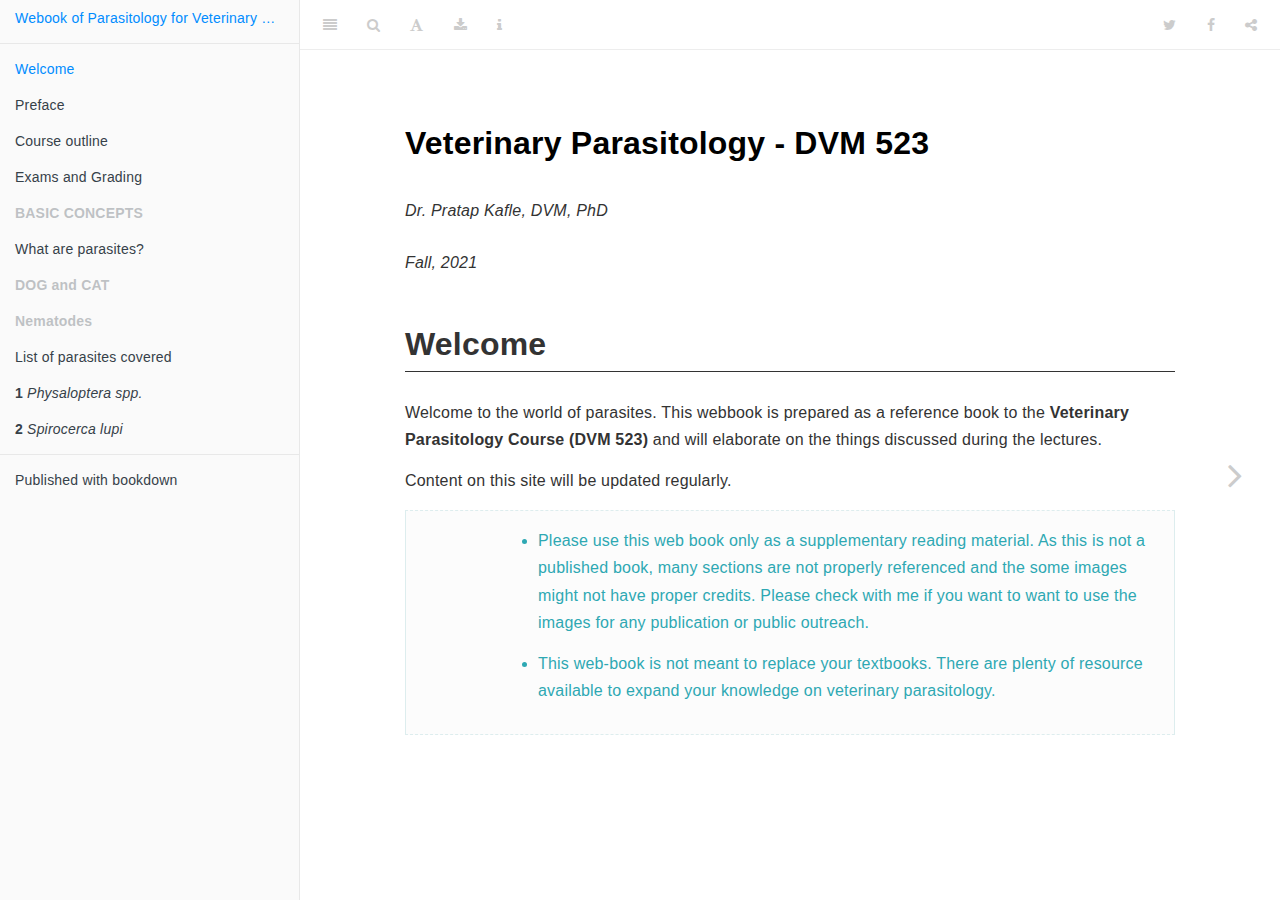
==== commit ef70f724: "Some updates" ====
--- a/_book/index.html
+++ b/_book/index.html
@@ -4,11 +4,11 @@
 
   <meta charset="utf-8" />
   <meta http-equiv="X-UA-Compatible" content="IE=edge" />
-  <title>Veterinary Parasitology</title>
+  <title>Veterinary Parasitology - DVM 523</title>
   <meta name="description" content="Veterinary Parasitology webook for DVM students" />
   <meta name="generator" content="bookdown 0.22 and GitBook 2.6.7" />
 
-  <meta property="og:title" content="Veterinary Parasitology" />
+  <meta property="og:title" content="Veterinary Parasitology - DVM 523" />
   <meta property="og:type" content="book" />
   
   
@@ -16,12 +16,12 @@
   <meta name="github-repo" content="pratapkafle/ParasitologyBook" />
 
   <meta name="twitter:card" content="summary" />
-  <meta name="twitter:title" content="Veterinary Parasitology" />
+  <meta name="twitter:title" content="Veterinary Parasitology - DVM 523" />
   
   <meta name="twitter:description" content="Veterinary Parasitology webook for DVM students" />
   
 
-<meta name="author" content="Dr. Pratap Kafle" />
+<meta name="author" content="Dr. Pratap Kafle, DVM, PhD" />
 
 
 
@@ -125,7 +125,7 @@
       <div class="body-inner">
         <div class="book-header" role="navigation">
           <h1>
-            <i class="fa fa-circle-o-notch fa-spin"></i><a href="./">Veterinary Parasitology</a>
+            <i class="fa fa-circle-o-notch fa-spin"></i><a href="./">Veterinary Parasitology - DVM 523</a>
           </h1>
         </div>
 
@@ -134,19 +134,19 @@
 
             <section class="normal" id="section-">
 <div id="header">
-<h1 class="title">Veterinary Parasitology</h1>
-<p class="author"><em>Dr. Pratap Kafle</em></p>
+<h1 class="title">Veterinary Parasitology - DVM 523</h1>
+<p class="author"><em>Dr. Pratap Kafle, DVM, PhD</em></p>
 <p class="date" style="margin-top: 1.5em;"><em>Fall, 2021</em></p>
 </div>
 <div id="welcome" class="section level1 unnumbered">
 <h1>Welcome</h1>
 <p>Welcome to the world of parasites. This webbook is prepared as a reference book to the <strong>Veterinary Parasitology Course (DVM 523)</strong> and will elaborate on the things discussed during the lectures.</p>
-<p>Content on this site will be actively built and updated regularly.</p>
+<p>Content on this site will be updated regularly.</p>
 
 <div class="caution">
 <ul>
-<li><p>Pelase use this web book only as refernce material and refrain from sharing it elsewhere. I have sections which are not properly referenced and the some images might not have proper credits, so please check with me if you want to share the images publicly.</p></li>
-<li><p>Dont rely fully on this book. There are plenty of resource available to expand your knowledge on veterinary parasitology.</p>
+<li><p>Please use this web book only as a supplementary reading material. As this is not a published book, many sections are not properly referenced and the some images might not have proper credits. Please check with me if you want to want to use the images for any publication or public outreach.</p></li>
+<li><p>This web-book is not meant to replace your textbooks. There are plenty of resource available to expand your knowledge on veterinary parasitology.</p>
 </div></li>
 </ul>
 
